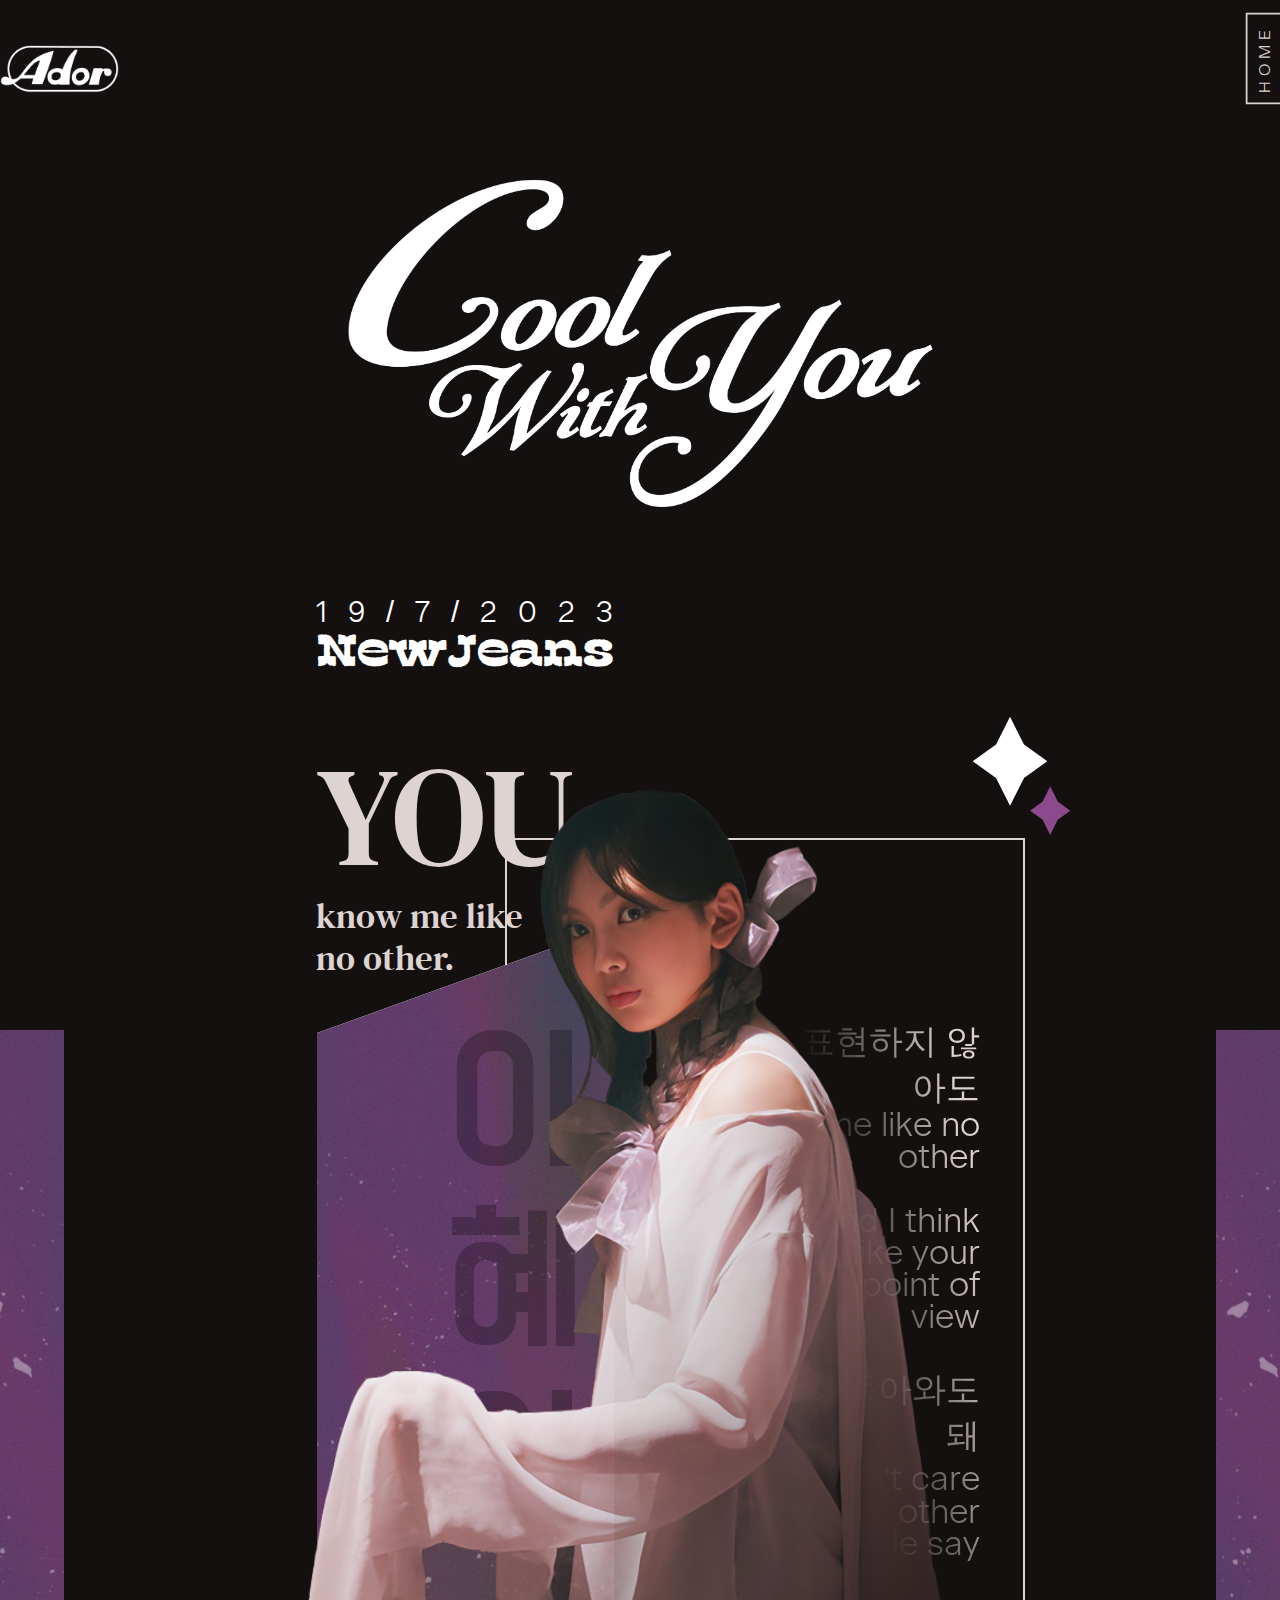
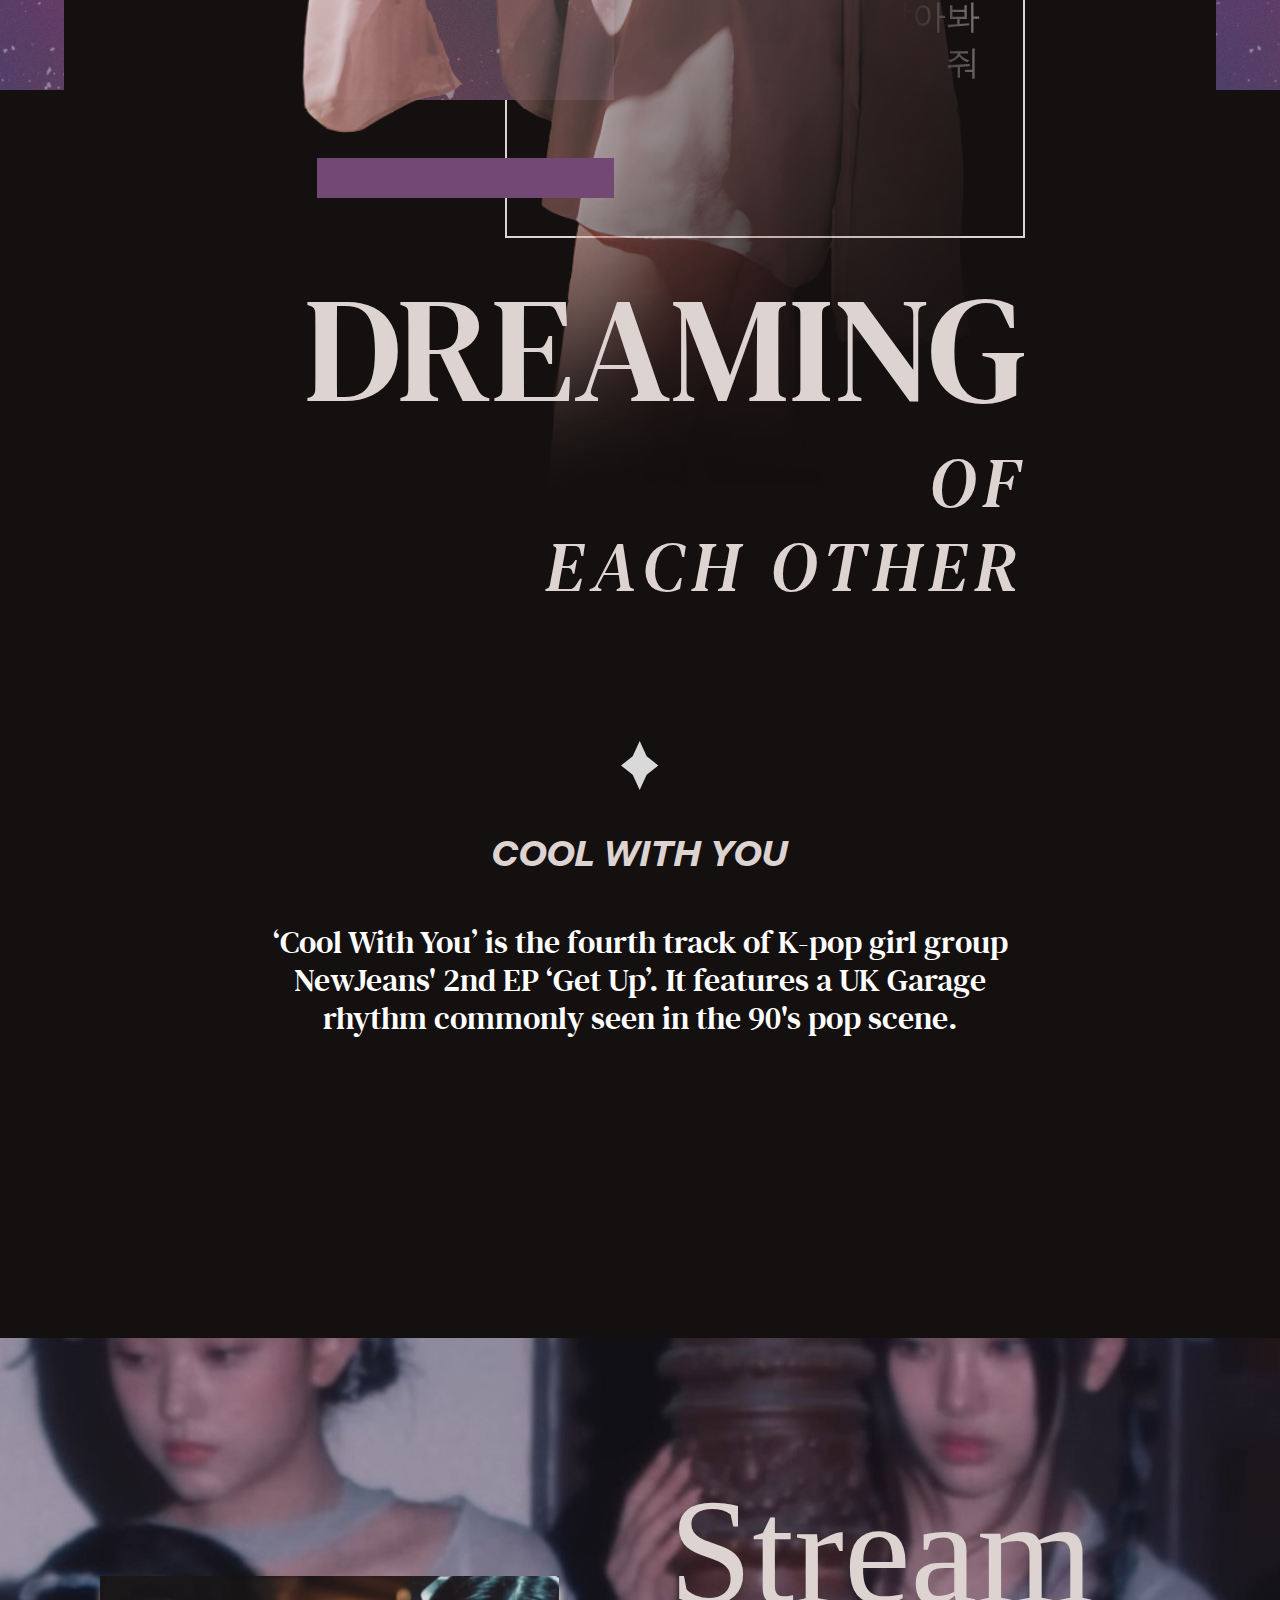
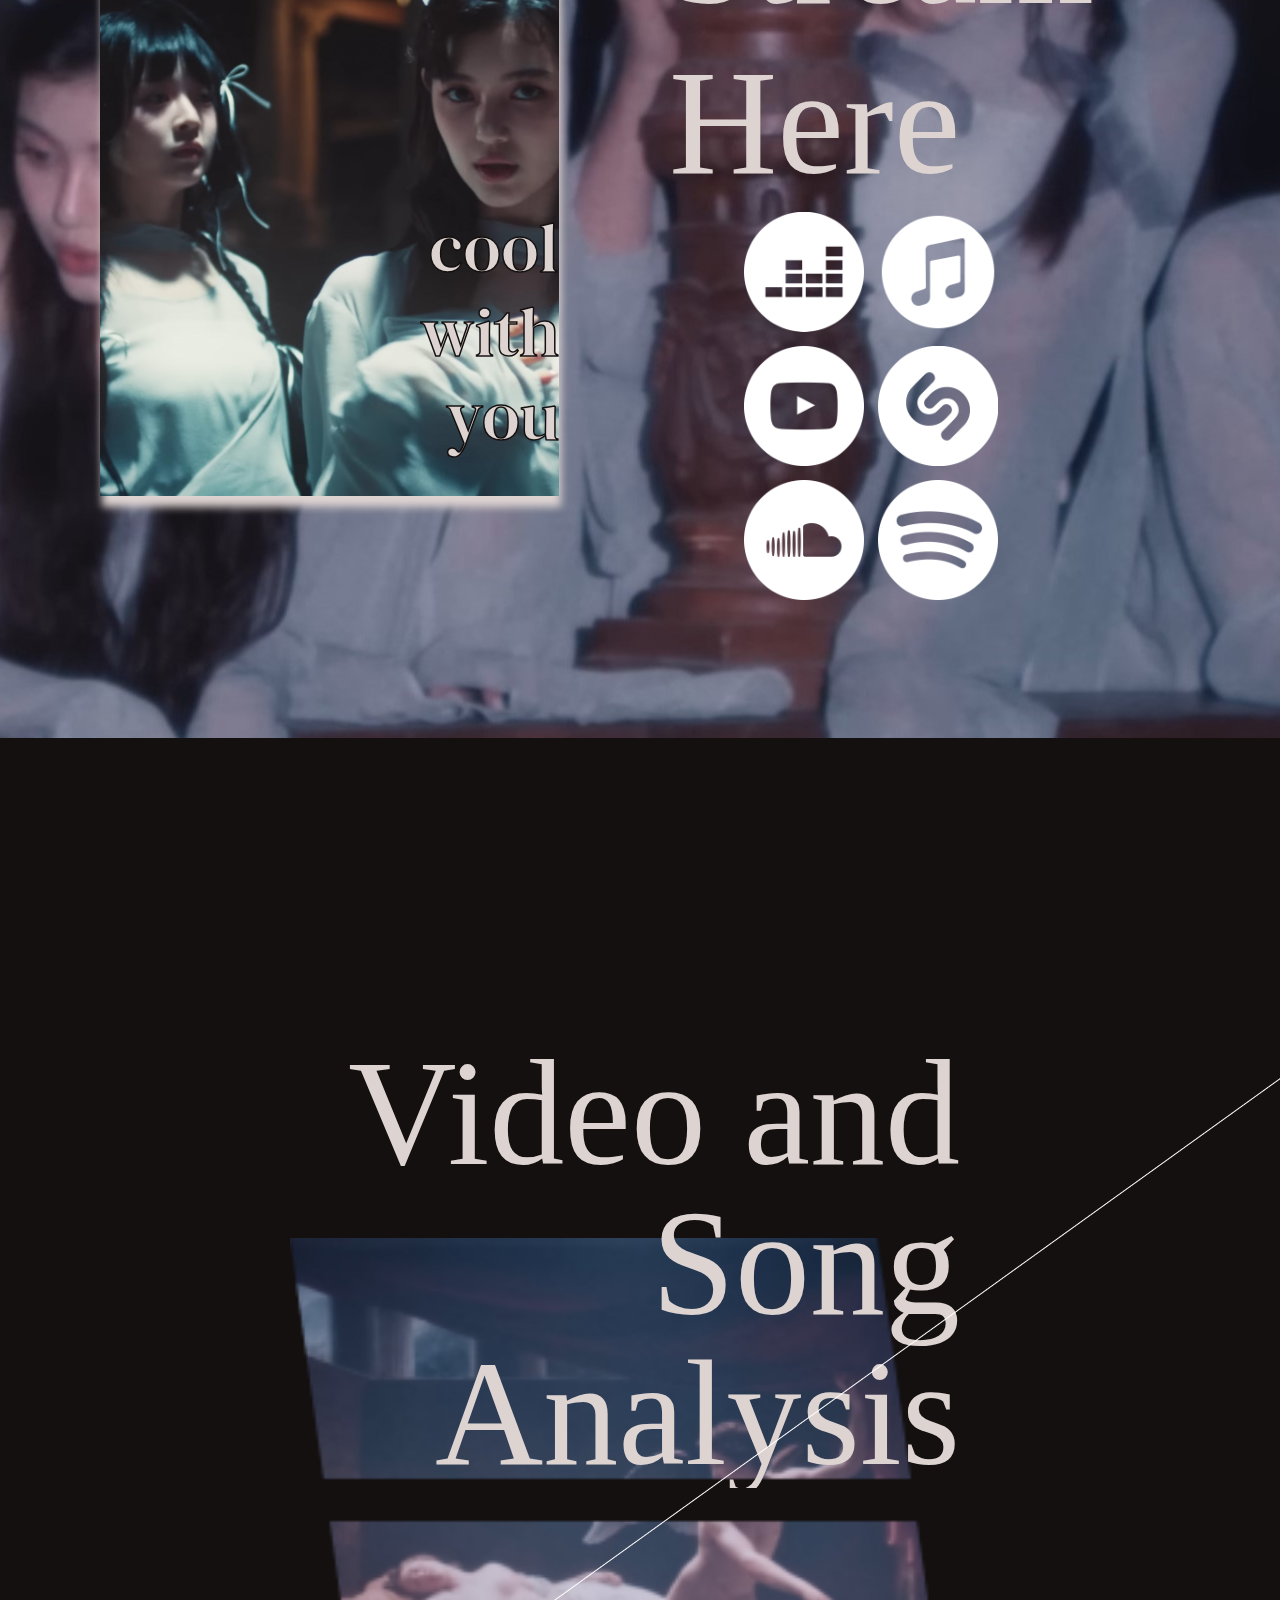
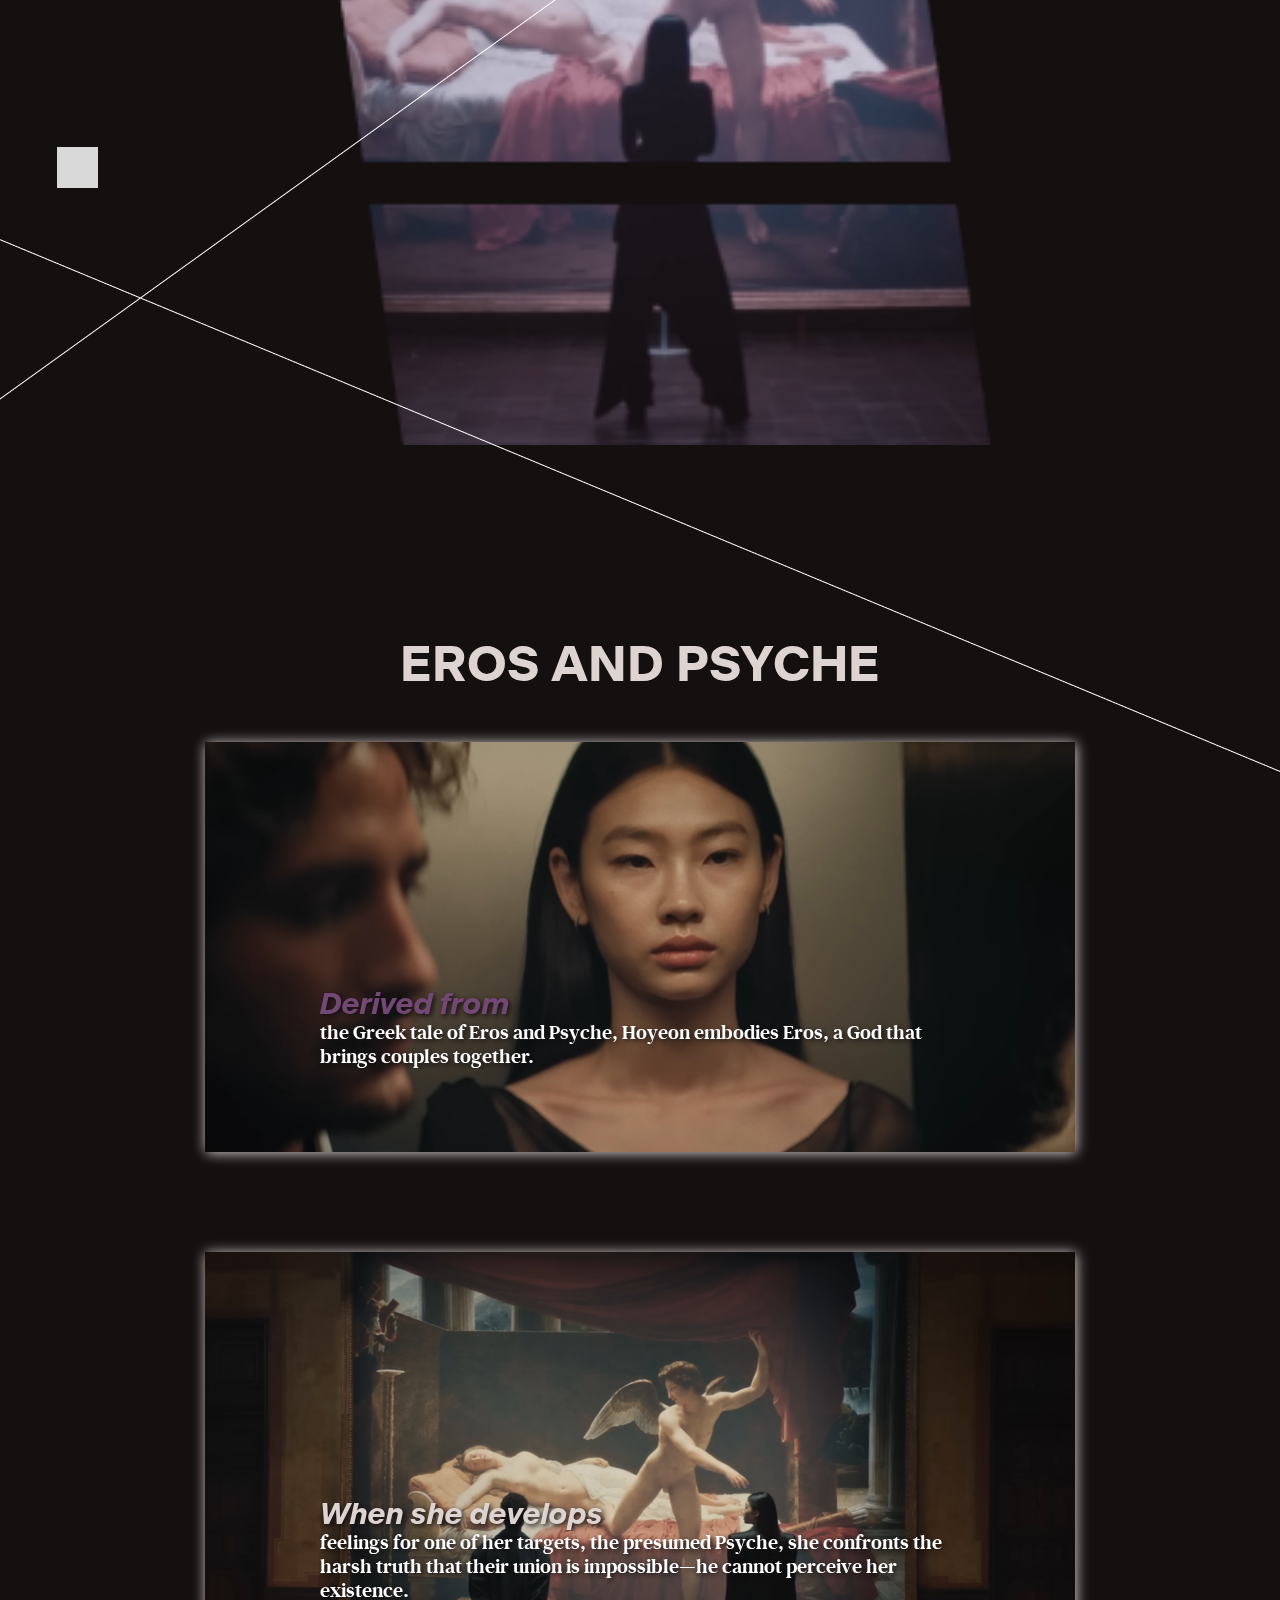
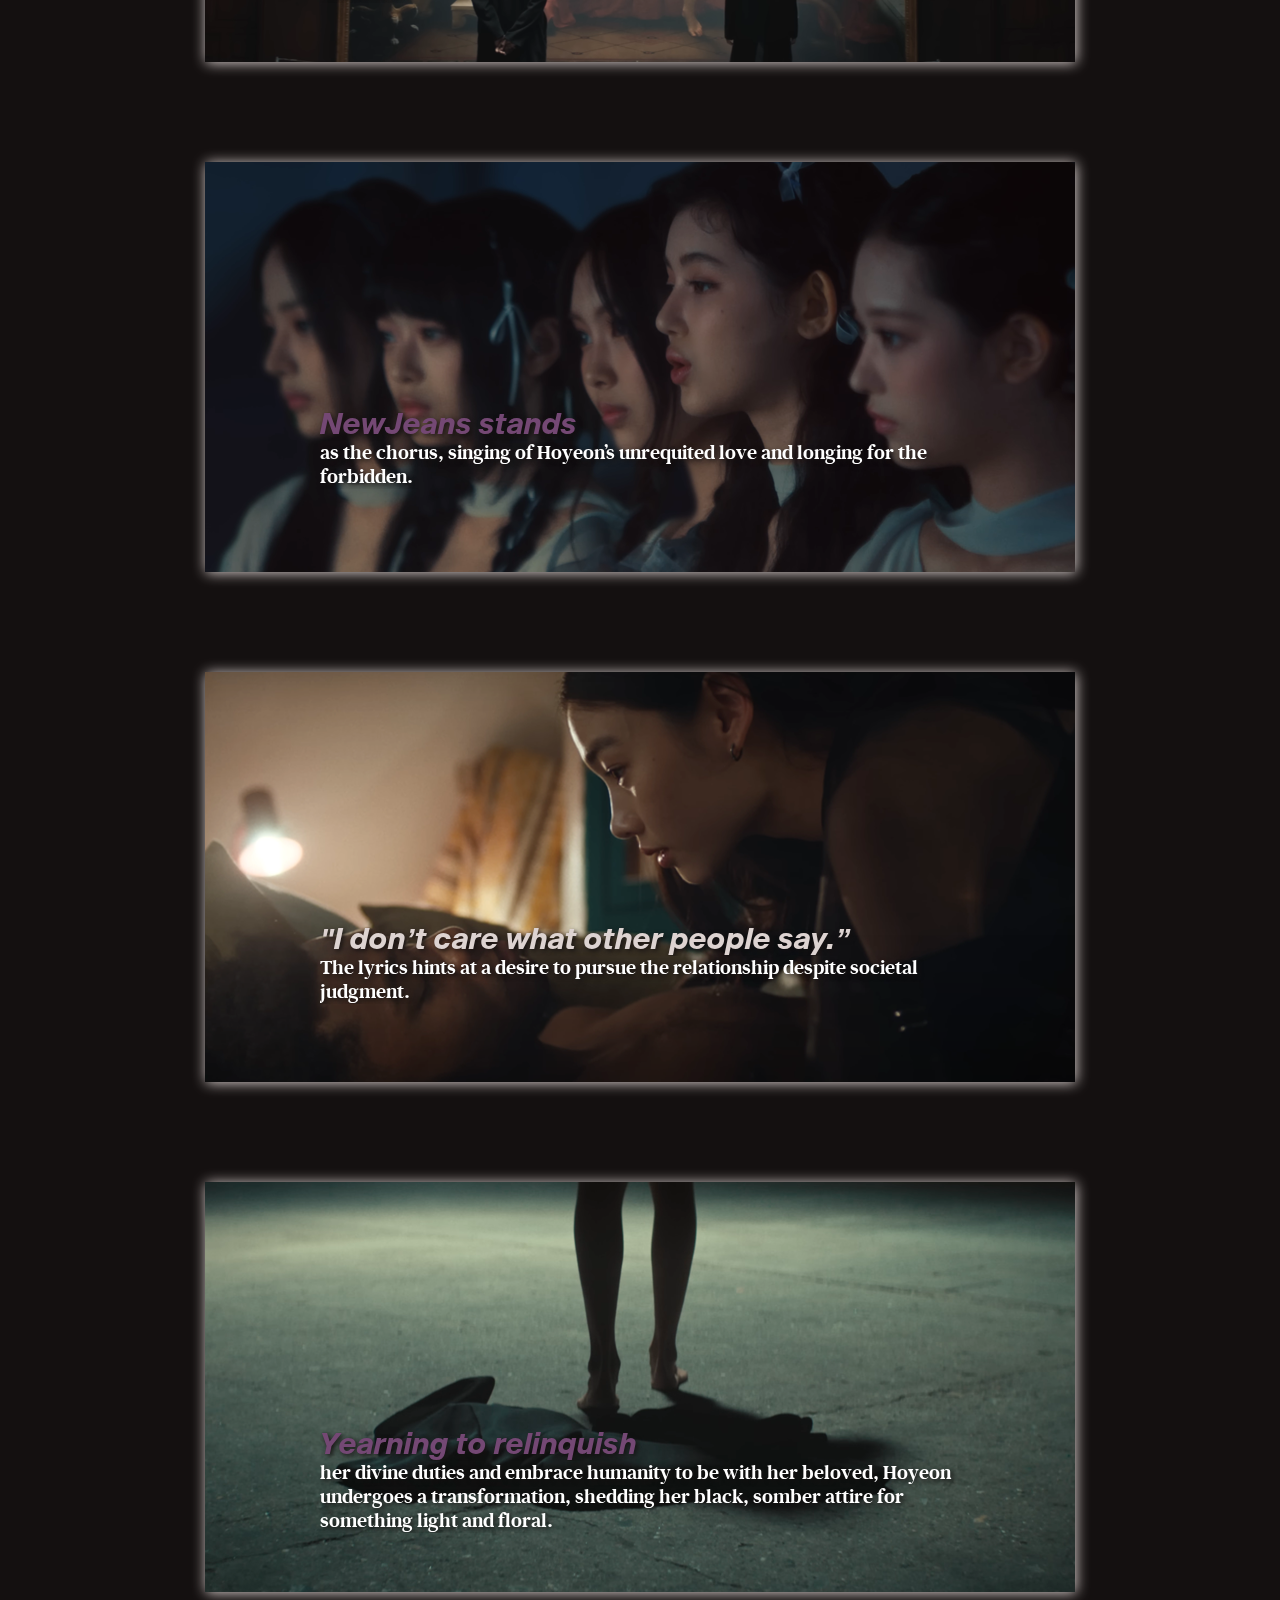
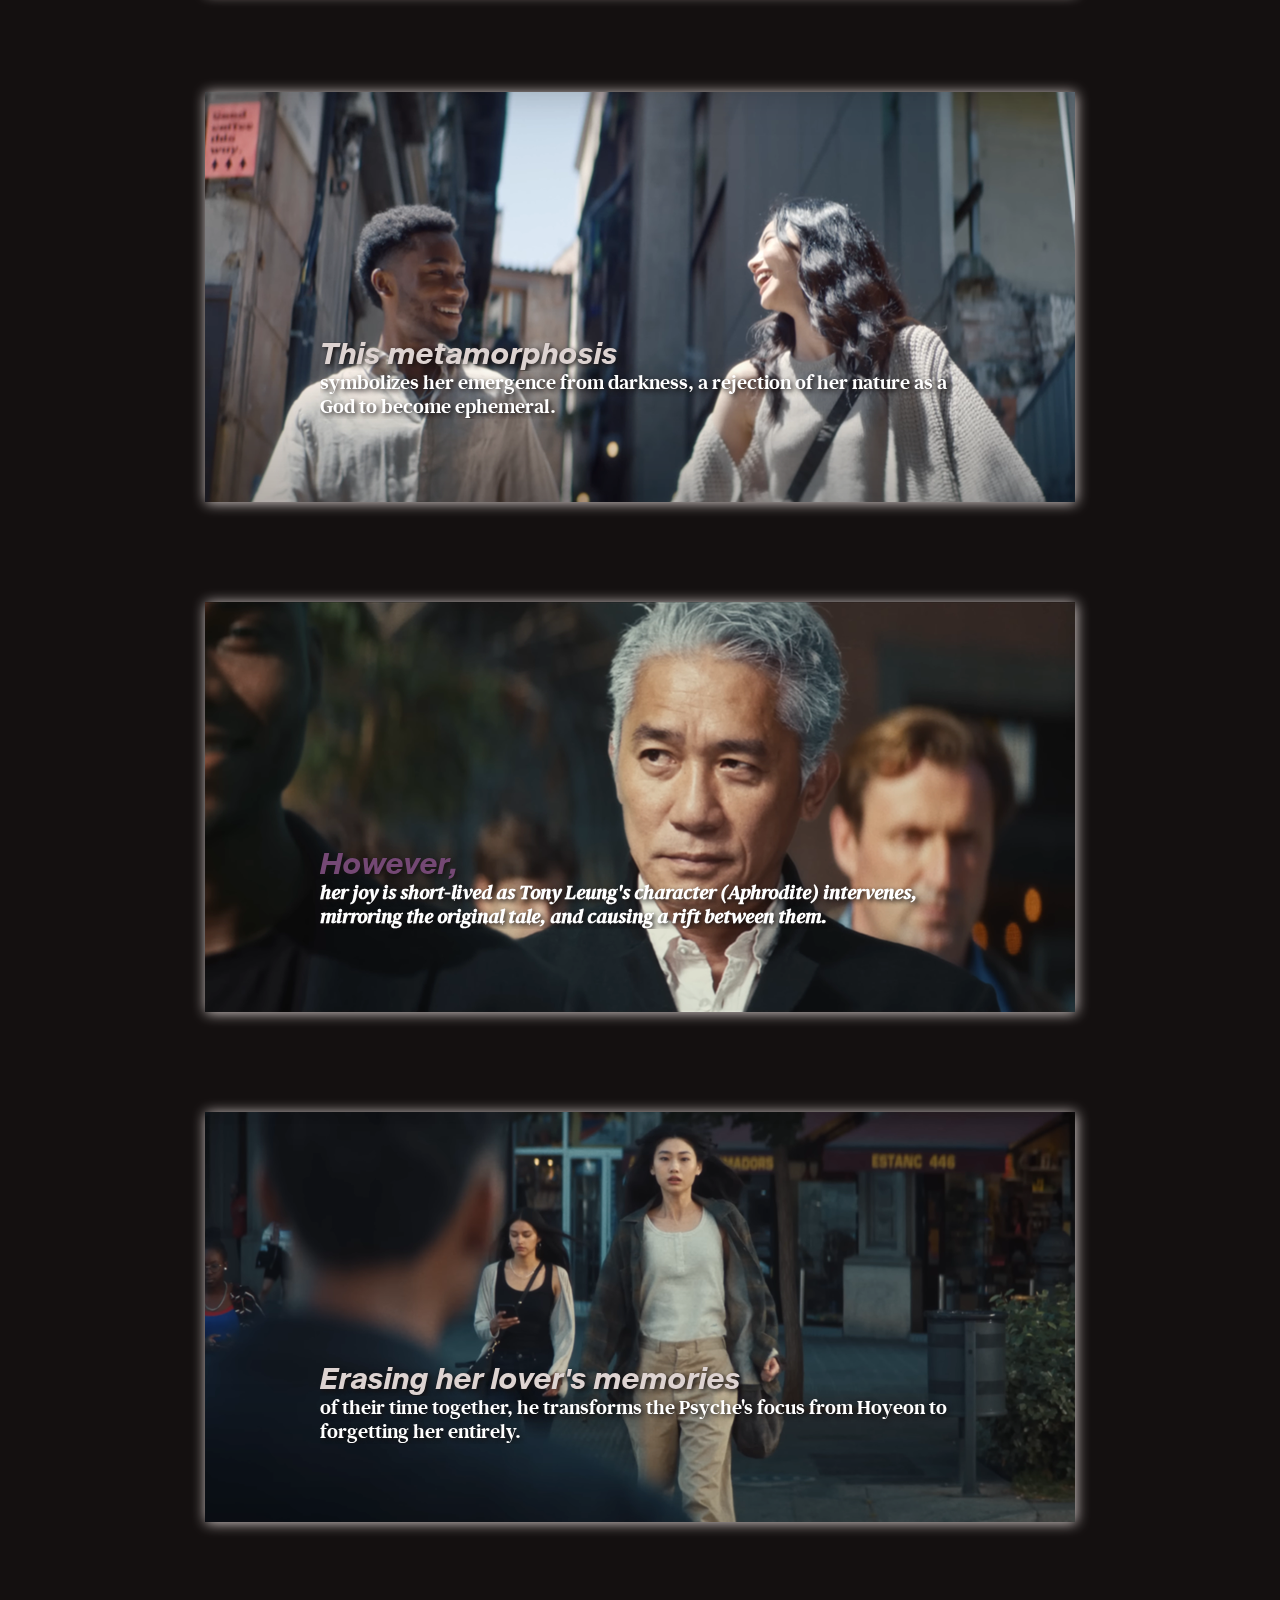
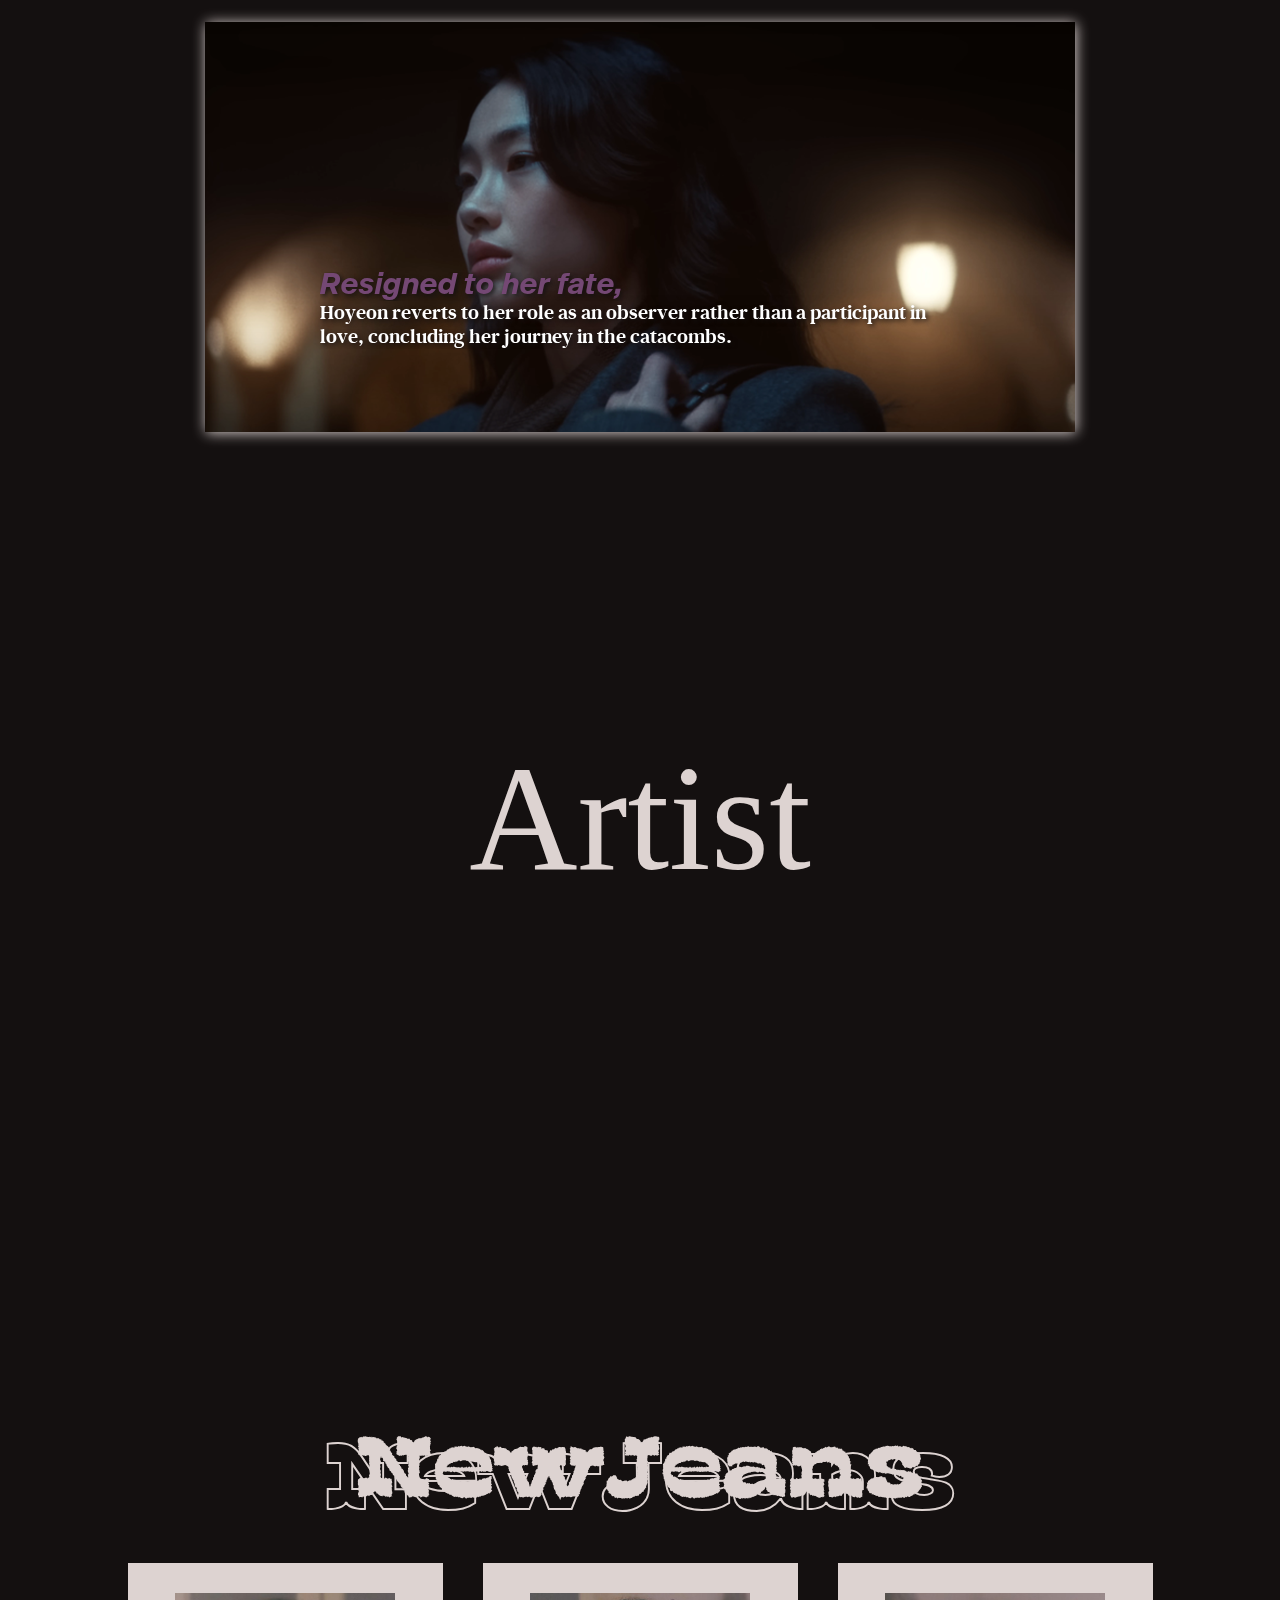
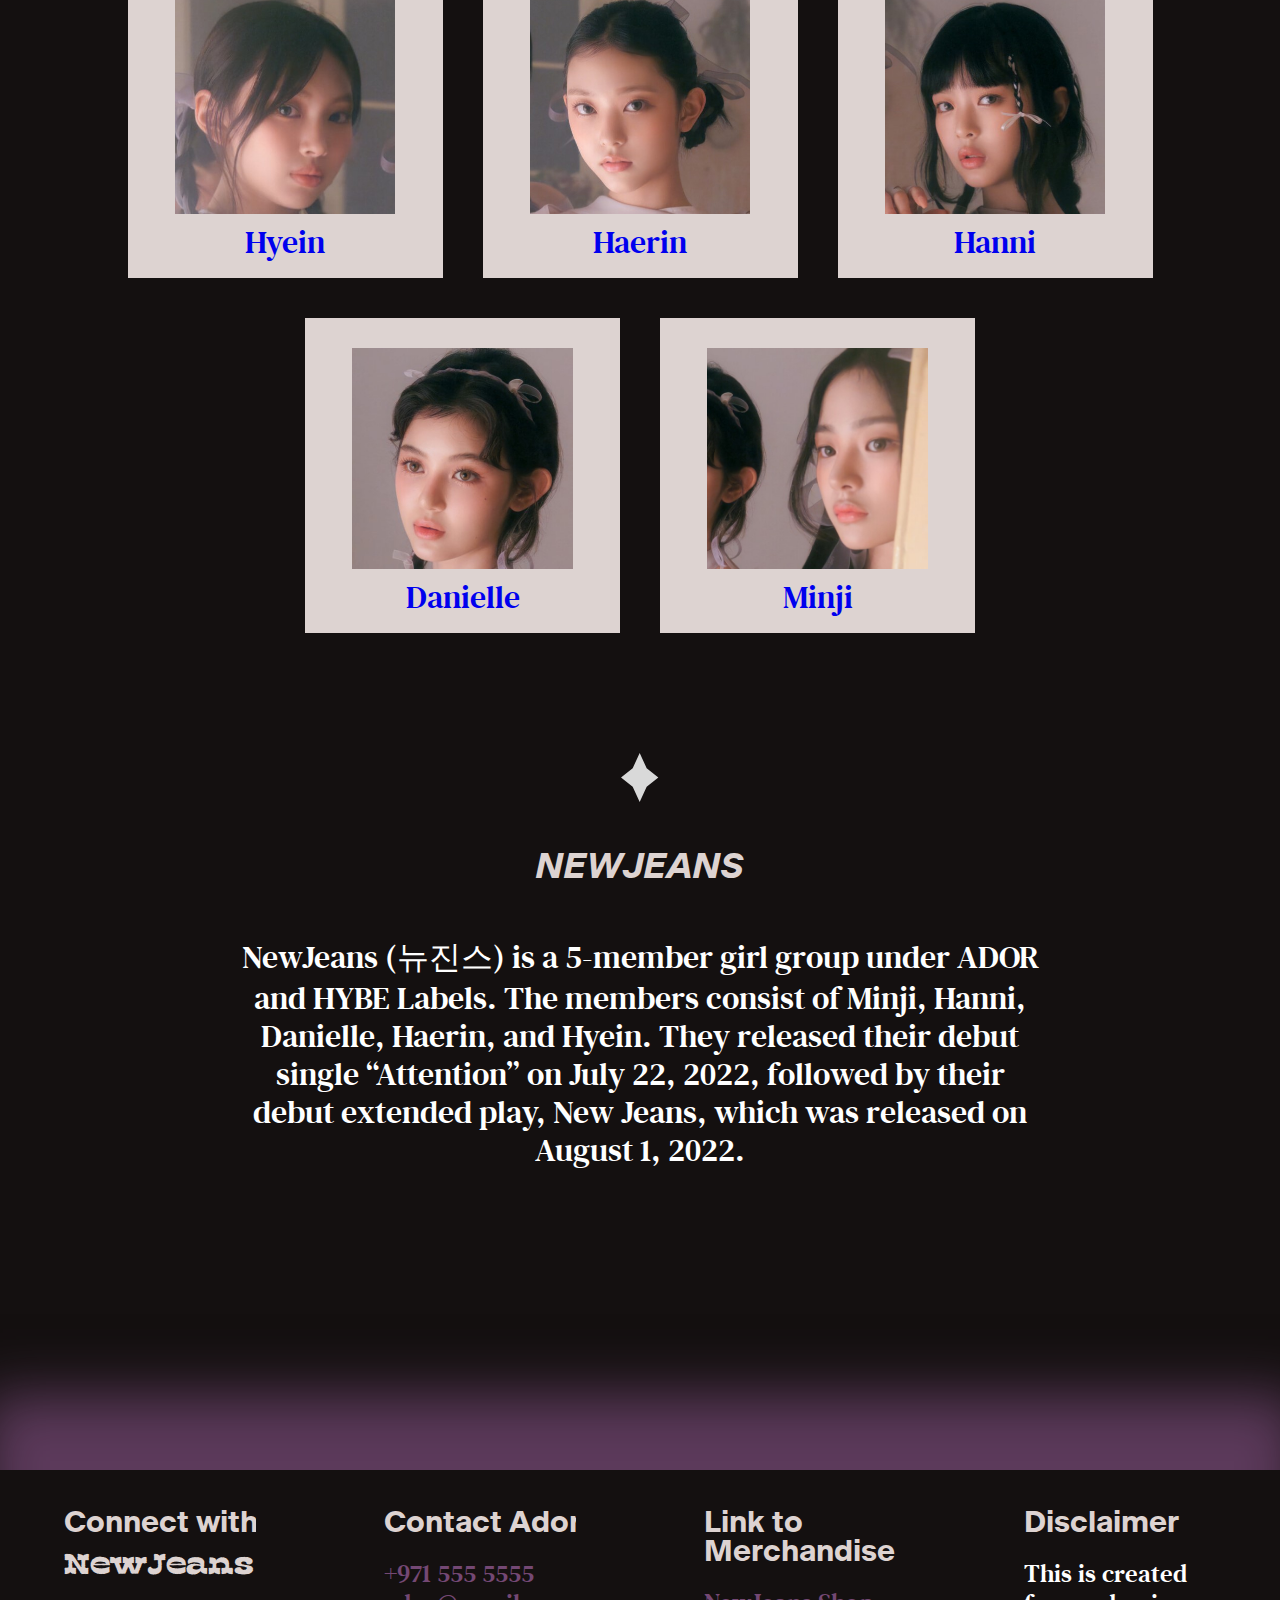
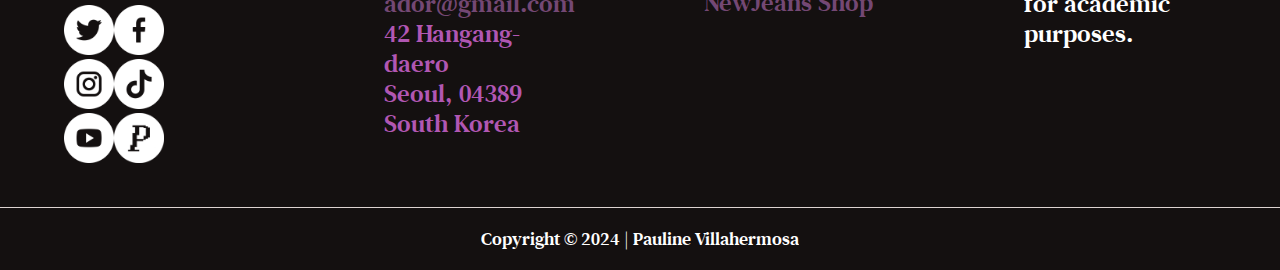
==== pages/index.html @ 3c24c6eb "changed name of html" ====
<!DOCTYPE html>
<html lang="en">

<head>
    <meta charset="UTF-8">
    <meta name="description" content="This is a website about NewJeans' song, 'Cool With You.'">
    <meta name="author" content="Pauline Villahermosa">
    <meta name="viewport" content="width=device-width, initial-scale=1.0">
    <title> Cool With You | NewJeans </title>

    <link rel="icon" href="images/bunny.png" type="image/x-icon">
    <link rel="stylesheet" href="css/fonts.css" type="text/css">
    <link rel="stylesheet" href="css/style-desktop.css" media="only screen and (min-device-width: 1025px)"
        type="text/css">
    <link rel="stylesheet" href="css/style-tablet.css" media="only screen and (max-device-width: 1024px)"
        type="text/css">
    <link rel="stylesheet" href="css/style-mobile.css" media="only screen and (max-device-width: 480px)"
        type="text/css">

</head>

<body>
    <header>
        <div class="header-container">
            <img class="ador-logo" src="images/Ador_Logo.png" alt="Ador Logo">

            <nav>
                <ul class="desktop-menu-bar">
                    <li class="active"> <a href="#"> HOME </a> </li>
                    <li> <a href="#song"> SONG </a> </li>
                    <li> <a href="#artist"> ARTIST </a> </li>
                </ul>
            </nav>

        </div>
    </header>

    <main>
        <div class="song-title">
            <img src="images/Cool With You logo.png" class="title-logo" alt="Cool With You">
        </div>

        <section class="subtitle-container">
            <div class="subtitle">
                <p class="subtitle-date"> 19/7/2023 </p>
                <p class="subtitle-artist"> NewJeans </p>
            </div>
        </section>

        <section class="poster-container">
            <div class="poster-sides"> </div>

            <div class="poster-full">

                <div class="poster-top">
                    <p> <span id="you"> YOU </span> <br> know me like <br> no other. </p>

                    <div id="dia1">
                        <svg xmlns="http://www.w3.org/2000/svg" width="76" height="90" viewBox="0 0 76 90" fill="none">
                            <path
                                d="M38.0257 0.780762L52.0108 28.5993L75.3424 45.2738L52.0108 61.9483L38.0257 89.7668L24.0406 61.9483L0.708984 45.2738L24.0406 28.5993L38.0257 0.780762Z"
                                fill="white" />
                        </svg>
                    </div>

                    <div id="dia2">
                        <svg xmlns="http://www.w3.org/2000/svg" width="41" height="50" viewBox="0 0 41 50" fill="none">
                            <path
                                d="M20.1771 0.284668L27.7075 15.54L40.2707 24.6841L27.7075 33.8281L20.1771 49.0835L12.6467 33.8281L0.0834961 24.6841L12.6467 15.54L20.1771 0.284668Z"
                                fill="#8C4A8D" />
                        </svg>
                    </div>
                </div>

                <div class="poster-sides">
                    <div class="poster-hyein">
                        <img src="images/hyein-poster.png" alt="Hyein Big">
                    </div>

                    <div class="sides left"> </div>
                    <div class="sides right"> </div>
                </div>

                <div class="poster-hyein-behind">
                    <div class="poster-behind-left">
                        <img src="images/hyein-poster-bg.png" alt="Fancy Background">
                        <p> 이<br>혜<br>인 </p>
                        <div id="rectangle"> </div>
                    </div>

                    <div class="poster-behind-right"> <!-- lyrics -->
                        <div class="stanza">
                            <p> 다 표현하지 않아도 </p>
                            <p> See me like no other </p> <br>
                            <p> And I think </p>
                            <p> I like your </p>
                            <p> point of </p>
                            <p> view </p> <br>
                            <p> 다시 돌아와도 돼 </p>
                            <p> I don't care what other people say </p> <br>
                            <p> 놓지 말아봐</p>
                            <p> 줘 </p>
                        </div>

                        <div class="poster-behind-rec">
                            <div class="rec"> </div>
                        </div>
                    </div>
                </div>

                <div class="poster-below">
                    <p> <span id="dreaming"> DREAMING </span> <br> OF <br> EACH OTHER </p>
                </div>

            </div>
        </section>

        <section class="bottom-desc">
            <svg xmlns="http://www.w3.org/2000/svg" width="38" height="49" viewBox="0 0 38 49" fill="none">
                <path
                    d="M18.6822 0.105469L25.6747 15.3608L37.3405 24.5049L25.6747 33.6489L18.6822 48.9043L11.6896 33.6489L0.0238037 24.5049L11.6896 15.3608L18.6822 0.105469Z"
                    fill="#D9D9D9" />
            </svg>

            <h1> COOL WITH YOU </h1>
            <p> ‘Cool With You’ is the fourth track of K-pop girl group NewJeans' 2nd EP
                ‘Get Up’. It features a UK Garage rhythm commonly seen in the 90's pop scene. </p>
        </section>

        <section class="streaming-container">
            <div class="stream-top">
                <div class="nj-image">
                    <img src="images/pic1.jpg" alt="Picture of NewJeans">
                    <div class="title"> cool with you </div>
                </div>

                <div class="sites">
                    <div class="stream-header"> Stream Here </div>
                    <div class="sites-container">
                        <a href="https://www.deezer.com/en/artist/178008437"> <img src="images/stream-logos/deezer.png" class="stream-logos" alt="Deezer"> </a>
                        <a href="https://music.apple.com/us/artist/newjeans/1635469693"> <img src="images/stream-logos/itunes.png" class="stream-logos" alt="Itunes"> </a>
                        <a href="https://www.youtube.com/c/NewJeans_official"> <img src="images/stream-logos/play.png" class="stream-logos" alt="YouTube Music"> </a>
                        <a href="https://www.shazam.com/artist/newjeans/1635469693"> <img src="images/stream-logos/shazam.png" class="stream-logos" alt="Shazam"> </a>
                        <a href="https://soundcloud.com/newjeans-music"> <img src="images/stream-logos/soundcloud.png" class="stream-logos" alt="Soundcloud"> </a>
                        <a href="https://open.spotify.com/artist/6HvZYsbFfjnjFrWF950C9d"> <img src="images/stream-logos/spotify.png" class="stream-logos" alt="Spotify"> </a>
                    </div>
                </div>
            </div>
        </section>

        <section class="video-analysis" id="song">
            <p class="analysis-header"> Video and Song Analysis </p>
            <img src="images/pic3.png" class="analysis-bg" alt="Background Again">
        </section>
        
        <img src="images/groupbg.png" class="line-bg" alt="Line Design"> 

        <section class="storytelling">
            <h1> EROS AND PSYCHE </h1>

			<div id="first" class="parallax"> 
                <div class="parallax-pic"> 
                    <img src="images/parallax/first.png" class="bg" alt="Parallax 1">
                </div>
                
                <div class="parallax-text"> 
                    <h2> Derived from </h2>
                    <p> the Greek tale of Eros and Psyche, Hoyeon embodies 
                        Eros, a God that brings couples together. </p>
                </div>
            </div>

            <div id="second" class="parallax"> 
                <div class="parallax-pic"> 
                    <img src="images/parallax/second.png" class="bg" alt="Parallax 2">
                </div>
                
                <div class="parallax-text"> 
                    <h2 class="white"> When she develops </h2>
                    <p> feelings for one of her targets, the presumed Psyche, she confronts the harsh truth that their union is impossible—he cannot perceive her existence. </p>
                </div>
            </div>

            <div id="third" class="parallax"> 
                <div class="parallax-pic"> 
                    <img src="images/parallax/third.png" class="bg" alt="Parallax 3">
                </div>
                
                <div class="parallax-text"> 
                    <h2> NewJeans stands </h2>
                    <p> as the chorus, singing of Hoyeon’s unrequited love and longing for the forbidden. </p>
                </div>
            </div>

            <div id="fourth" class="parallax"> 
                <div class="parallax-pic"> 
                    <img src="images/parallax/fourth.png" class="bg" alt="Parallax 4">
                </div>
                
                <div class="parallax-text"> 
                    <h2 class="white"> "I don’t care what other people say.” </h1>
                    <p> The lyrics hints at a desire to pursue the relationship despite societal judgment. </p>
                </div>
            </div>

            <div id="fifth" class="parallax"> 
                <div class="parallax-pic"> 
                    <img src="images/parallax/fifth.png" class="bg" alt="Parallax 5">
                </div>
                
                <div class="parallax-text"> 
                    <h2> Yearning to relinquish </h2>
                    <p> her divine duties and embrace humanity to be with her beloved, Hoyeon undergoes a transformation, shedding her black, somber attire for something light and floral. </p>
                </div>
            </div>

            <div id="sixth" class="parallax"> 
                <div class="parallax-pic"> 
                    <img src="images/parallax/sixth.png" class="bg" alt="Parallax 6">
                </div>
                
                <div class="parallax-text"> 
                    <h2 class="white"> This metamorphosis </h2>
                    <p> symbolizes her emergence from darkness, a rejection of her nature as a God to become ephemeral. </p>
                </div>
            </div>

            <div id="seventh" class="parallax"> 
                <div class="parallax-pic"> 
                    <img src="images/parallax/seventh.png" class="bg" alt="Parallax 7">
                </div>
                
                <div class="parallax-text"> 
                    <h2> However, </h>
                    <p> her joy is short-lived as Tony Leung's character (Aphrodite) intervenes, mirroring the original tale, and causing a rift between them. </p>
                </div>
            </div>

            <div id="eighth" class="parallax"> 
                <div class="parallax-pic"> 
                    <img src="images/parallax/eighth.png" class="bg" alt="Parallax 8">
                </div>
                
                <div class="parallax-text"> 
                    <h2 class="white"> Erasing her lover's memories </h2>
                    <p> of their time together, he transforms the Psyche's focus from Hoyeon to forgetting her entirely. </p>
                </div>
            </div>

            <div id="ninth" class="parallax"> 
                <div class="parallax-pic"> 
                    <img src="images/parallax/ninth.png" class="bg" alt="Parallax 9">
                </div>
                
                <div class="parallax-text"> 
                    <h2> Resigned to her fate, </h2>
                    <p> Hoyeon reverts to her role as an observer rather than a participant in love, concluding her journey in the catacombs. </p>
                </div>
            </div>
		</section>

        <section class="artist" id="artist">
            <p class="artist-header"> Artist </p>

            <div class="perf-video"> <iframe width="870" height="489" src="https://www.youtube.com/embed/kKsivrgoyDw?si=RW2GGBaJmZjJ4rxK" title="YouTube video player" frameborder="0" allow="accelerometer; autoplay; clipboard-write; encrypted-media; gyroscope; picture-in-picture; web-share" allowfullscreen></iframe>
            </div>

            <p class="artist-name1"> NewJeans </p>
            <p class="artist-name2"> NewJeans </p>
            
            <div class="NWJNS"> 
                <div class="members" id="Hyein">
                    <img src="images/member-images/hyein.jpg" class="mem-pic" alt="Hyein"> 
                    <p> <a href="#"> Hyein </a> </p>
                </div>

                <div class="members" id="Haerin"> 
                    <img src="images/member-images/haerin.jpg" class="mem-pic" alt="Haerin">
                    <p> <a href="#"> Haerin </a> </p>
                </div>

                <div class="members" id="Hanni"> 
                    <img src="images/member-images/hanni.jpg" class="mem-pic" alt="Hanni">
                    <p> <a href="#"> Hanni </a> </p>
                </div>

                <div class="members" id="Danielle"> 
                    <img src="images/member-images/danielle.jpg" class="mem-pic" alt="Danielle">
                    <p> <a href="#"> Danielle </a> </p>
                </div>

                <div class="members" id="Minji"> 
                    <img src="images/member-images/minji.jpg" class="mem-pic" alt="Minji">
                    <p> <a href="#"> Minji </a> </p>
                </div>
            </div>
        </section>

        <section class="bottom-desc">
            <svg xmlns="http://www.w3.org/2000/svg" width="38" height="49" viewBox="0 0 38 49" fill="none">
                <path
                    d="M18.6822 0.105469L25.6747 15.3608L37.3405 24.5049L25.6747 33.6489L18.6822 48.9043L11.6896 33.6489L0.0238037 24.5049L11.6896 15.3608L18.6822 0.105469Z"
                    fill="#D9D9D9" />
            </svg>

            <h1> NEWJEANS </h1>
            <p> NewJeans (뉴진스) is a 5-member girl group under ADOR and HYBE Labels. 
                The members consist of Minji, Hanni, Danielle, Haerin, and Hyein. They released their debut single “Attention” on July 22, 2022, followed by their debut extended play, New Jeans, which was released on August 1, 2022.</p>
        </section>

    </main>

    <footer>
        <div class="footer-card">
            <div class="card-container">
                <div class="card column1">
                    <p class="footer-header"> Connect with <span id="NJ-name"> NewJeans </span> </p>

                    <div class="connect-socmed">
                        <a href="https://twitter.com/NewJeans_ADOR"> <img src="images/socmed_logos/twitter.png" class="socmed-logos" alt="Twitter">
                        </a>
                        <a href="https://www.facebook.com/official.newjeans/"> <img src="images/socmed_logos/facebook.png" class="socmed-logos" alt="Facebook">
                        </a>
                        <a href="https://www.instagram.com/newjeans_official/"> <img src="images/socmed_logos/instagram.png" class="socmed-logos" alt="Instagram">
                        </a>
                        <a href="https://www.tiktok.com/@newjeans_official"> <img src="images/socmed_logos/tiktok.png" class="socmed-logos" alt="TikTok">
                        </a>
                        <a href="https://www.youtube.com/c/NewJeans_official"> <img src="images/socmed_logos/youtube.png" class="socmed-logos" alt="YouTube">
                        </a>
                        <a href="https://play.google.com/store/apps/details?id=co.weverse.phoning&pcampaignid=web_share"> <img src="images/socmed_logos/phoning.png" class="socmed-logos" alt="Phoning">
                        </a>
                    </div>
                </div>

                <div class="card column2">
                    <p class="footer-header"> Contact Ador </p>

                    <div class="footer-text">
                        <a href="tel:+9715555555"> +971 555 5555 </a> <br>
                        <a href="mailto:ador@gmail.com"> ador@gmail.com </a>
                        <a href="#" style="color: #b157b3;"> <br>
                            42 Hangang-daero <br>
                            Seoul, 04389 <br>
                            South Korea </a>
                    </div>
                </div>

                <div class="card column3">
                    <p class="footer-header"> Link to Merchandise </p>
                    <div class="footer-text">
                        <a href="https://shop.newjeans-official.us/"> NewJeans Shop </a>
                    </div>
                </div>

                <div class="card column4">
                    <p class="footer-header"> Disclaimer </p>
                    <div class="footer-text">
                        <p> This is created for academic purposes. </p>
                    </div>
                </div>
            </div>
        </div>
        
        <div class="footer-copyright">
            <p class="copyright-text">
                Copyright © 2024 | Pauline Villahermosa
            </p>
        </div>
    </footer>

    <script type="text/javascript" src="js/code.js"> </script>
</body>

</html>
---- pages/css/fonts.css ----
/* ┌──────────────────┐
       DOHYEON FONT
   └──────────────────┘ */
   
   @import url(https://fonts.googleapis.com/css?family=Do+Hyeon);

/* ┌──────────────────┐
       BEAUSITE FONT
   └──────────────────┘ */
      
/* Beausite Regular */
@font-face {
    font-family: "Beausite";
    src: url('fonts/BeausiteClassicTrial-Regular.otf') format('otf'),
         url('fonts/beausiteclassictrial-regular-webfont.woff2') format('woff2'),
         url('fonts/beausiteclassictrial-regular-webfont.woff') format('woff');
    font-weight: normal;
    font-style: normal;
}

@font-face {
    font-family: "Beausite";
    src: url('fonts/BeausiteClassicTrial-RegularItalic.otf') format('otf'),
         url('fonts/beausiteclassictrial-regularitalic-webfont.woff2') format('woff2'),
         url('fonts/beausiteclassictrial-regularitalic-webfont.woff') format('woff');
    font-weight: normal;
    font-style: italic;
}

/* Beausite Light */
@font-face {
    font-family: "Beausite";
    src: url('fonts/fonts/BeausiteClassicTrial-Light.otf') format('otf'),
         url('fonts/beausiteclassictrial-light-webfont.woff2') format('woff2'),
         url('fonts/beausiteclassictrial-light-webfont.woff') format('woff');
         
    font-weight: light;
    font-style: normal;
}

@font-face {
    font-family: "Beausite";
    src: url('fonts/BeausiteClassicTrial-LightItalic.otf') format('otf'),
         url('fonts/beausiteclassictrial-lightitalic-webfont.woff2') format('woff2'),
         url('fonts/beausiteclassictrial-lightitalic-webfont.woff') format('woff');
    font-weight: light;
    font-style: italic;
}

/* Beausite Bold */
@font-face {
    font-family: "Beausite";
    src: url('fonts/BeausiteClassicTrial-Bold.otf') format('otf'),
         url('fonts/beausiteclassictrial-bold-webfont.woff2') format('woff2'),
         url('fonts/beausiteclassictrial-bold-webfont.woff') format('woff');
    font-weight: bold;
    font-style: normal;
}

@font-face {
    font-family: "Beausite";
    src: url('fonts/BeausiteClassicTrial-BoldItalic.otf') format('otf'),
         url('fonts/beausiteclassictrial-bolditalic-webfont.woff2') format('woff2'),
         url('fonts/beausiteclassictrial-bolditalic-webfont.woff') format('woff');
    font-weight: bold;
    font-style: italic;
}

/* ┌──────────────────┐
       GIOVIALE FONT
   └──────────────────┘ */

/* Gioviale */
@font-face {
    font-family: "Gioviale";
    src: url('fonts/Gioviale-Bold.ttf') format('ttf'),
         url('fonts/gioviale-bold-webfont.woff2') format('woff2'),
         url('fonts/gioviale-bold-webfont.woff') format('woff');
    font-weight: normal;
    font-style: normal;
}

/* ┌──────────────────┐
        SUERTE FONT
   └──────────────────┘ */
      
/* Suerte */
@font-face {
    font-family: "Suerte";
    src: url('fonts/Suerte-Rough.otf');
    font-weight: normal;
    font-style: normal;
}

@font-face {
    font-family: "Suerte";
    src: url('fonts/Suerte-Italic.otf') format('otf'),
         url('fonts/suerte-italic-webfont.woff2') format('woff2'),
         url('fonts/suerte-italic-webfont.woff') format('woff');
    font-weight: normal;
    font-style: italic;
}

@font-face {
    font-family: "Suerte Outline";
    src: url('fonts/Suerte-Outline.otf') format('otf'),
         url('fonts/suerte-outline-webfont.woff2') format('woff2'),
         url('fonts/suerte-outline-webfont.woff') format('woff');
    font-weight: normal;
    font-style: normal;
}

/* ┌──────────────────┐
    DM SERIF TEXT FONT
   └──────────────────┘ */
      
/* DM Serif Text */
@font-face {
    font-family: "DM Serif Text";
    src: url('fonts/fonts/DMSerifText-Regular.ttf') format('ttf'),
         url('fonts/dmseriftext-regular-webfont.woff2') format('woff2'),
         url('fonts/dmseriftext-regular-webfont.woff') format('woff');
    font-weight: normal;
    font-style: normal;
}

@font-face {
    font-family: "DM Serif Text";
    src: url('fonts/DMSerifText-Italic.ttf') format('ttf'),
         url('fonts/dmseriftext-italic-webfont.woff2') format('woff2'),
         url('fonts/dmseriftext-italic-webfont.woff') format('woff');
    font-weight: normal;
    font-style: italic;
}
---- pages/css/style-desktop.css ----
@charset "UTF-8";
* {
  padding: 0;
  margin: 0;
  overflow-x: hidden;
  box-sizing: border-box;
  text-decoration: none;
}

body {
  font-family: "Beausite", sans-serif;
  background-color: #141010;
  color: #DDD3D1;
}

/* Header */
.header-container {
  display: flex;
  justify-content: space-between;
  width: 1350px;
  margin: auto;
}

.ador-logo {
  margin-top: 45px;
  height: 48px;
}

nav {
  transform: rotate(-90deg);
}
nav li {
  font-size: 16px;
  text-align: right;
  list-style-type: none;
  margin-bottom: 15px;
  letter-spacing: 5px;
}
nav a {
  color: #DDD3D1;
}

li.active {
  border: 2px solid #DDD3D1;
  padding: 10px;
  margin-bottom: 15px;
}
li.active a:hover {
  color: white;
}

a:hover {
  color: #744874;
}

/* Title */
.song-title {
  display: flex;
  align-items: center;
  justify-content: center;
  margin-top: 50px;
  margin-bottom: 60px;
}
.song-title .title-logo {
  width: 617px;
}

/* Footer */
footer {
  box-shadow: 2px -57px 54px 18px rgba(116, 72, 116, 0.75);
  -webkit-box-shadow: 2px -57px 54px 18px rgba(116, 72, 116, 0.75);
  -moz-box-shadow: 2px -57px 54px 18px rgba(116, 72, 116, 0.75);
}

.card-container {
  display: flex;
  flex-direction: row;
  margin: 40px auto;
}
.card-container a {
  color: #744874;
}
.card-container .footer-header {
  font-size: 30px;
  font-family: "Beausite", sans-serif;
  font-weight: bold;
  width: 265px;
  margin-bottom: 20px;
}
.card-container .footer-text {
  font-size: 25px;
  font-family: "DM Serif Text", serif;
}
.card-container .card {
  margin: 0 auto;
  width: 15%;
}
.card-container .card.column1 #NJ-name {
  font-family: "Suerte";
}
.card-container .card.column1 .connect-socmed {
  display: flex;
  flex-wrap: wrap;
  width: 75%;
}
.card-container .card.column1 .socmed-logos {
  width: 50px;
  filter: brightness(0) invert(1);
}
.card-container .card.column4 .footer-text {
  color: white;
}

.footer-copyright {
  display: flex;
  align-items: center;
  justify-content: center;
  border-top: 1px solid #DDD3D1;
}
.footer-copyright .copyright-text {
  margin: 20px;
  font-family: "DM Serif Text", serif;
  font-size: 18px;
  color: white;
}

/* ┌──────────────────┐
       PART 1: HOME
   └──────────────────┘ */
/* Main: Subtitle */
.subtitle-container .subtitle {
  display: flex;
  align-items: center;
  justify-content: center;
  margin-top: 30px;
  color: white;
}
.subtitle-container .subtitle .subtitle-date {
  position: absolute;
  margin-right: 330px;
  font-family: "Beausite", sans-serif;
  letter-spacing: 21px;
  font-size: 29px;
}
.subtitle-container .subtitle .subtitle-artist {
  position: absolute;
  margin-top: 70px;
  margin-right: 350px;
  font-family: "Suerte";
  font-size: 47px;
}

/* Main: Poster Top */
.poster-top {
  display: flex;
  align-items: center;
  justify-content: center;
}
.poster-top p {
  position: absolute;
  margin-top: 500px;
  margin-right: 390px;
  text-align: left;
  font-family: "DM Serif Text", serif;
  font-size: 35px;
}
.poster-top #you {
  line-height: 150px;
  font-size: 140px;
}
.poster-top #dia1 {
  position: absolute;
  margin-left: 740px;
  margin-top: 300px;
}
.poster-top #dia2 {
  position: absolute;
  margin-left: 820px;
  margin-top: 400px;
}

/* Main: Poster Sides */
.sides {
  background-image: url(bg-images/hyein-poster-sides.png);
  width: 400px;
  height: 660px;
  position: absolute;
  top: 1030px;
  z-index: -1;
  right: 95%;
}

.sides:nth-child(2) {
  left: 95%;
}

/* Main: Poster Hyein */
.poster-hyein {
  display: flex;
  align-items: center;
  justify-content: center;
}
.poster-hyein img {
  position: absolute;
  width: 800px;
  top: 700px;
  z-index: 2;
}

/* Main: Behind Poster Hyein */
.poster-hyein-behind {
  display: flex;
  flex-direction: column;
}
.poster-hyein-behind .poster-behind-left {
  display: flex;
  align-items: center;
  justify-content: center;
}
.poster-hyein-behind .poster-behind-left img {
  position: absolute;
  top: 905px;
  margin-right: 350px;
  z-index: 1;
}
.poster-hyein-behind .poster-behind-left p {
  position: absolute;
  line-height: 180px;
  color: rgba(0, 0, 0, 0.2470588235);
  margin-top: 1350px;
  margin-right: 250px;
  font-family: "Do Hyeon";
  font-size: 180px;
  z-index: 1;
}
.poster-hyein-behind .poster-behind-left #rectangle {
  position: absolute;
  z-index: 2;
  margin-top: 2330px;
  margin-right: 350px;
  width: 297px;
  height: 40px;
  background: #744874;
}
.poster-hyein-behind .poster-behind-right {
  display: flex;
  align-items: center;
  justify-content: center;
}
.poster-hyein-behind .stanza {
  position: absolute;
  z-index: 0;
  display: flex;
  flex-direction: column;
  width: 250px;
  margin-top: 1530px;
  margin-left: 430px;
  text-align: right;
  font-size: 34px;
  margin-bottom: 50px;
  /** TEXT GRADIENT */
  color: #141010;
  background-image: -webkit-linear-gradient(10deg, rgba(20, 16, 16, 0.5294117647) 50%, #DDD3D1 90%);
  background-clip: text;
  -webkit-background-clip: text;
  -webkit-text-fill-color: transparent;
}
.poster-hyein-behind .poster-behind-rec {
  position: absolute;
  margin-left: 250px;
  margin-top: 1450px;
  width: 520px;
  height: 1000px;
  border: 2px solid #DDD3D1;
  z-index: -1;
}

/* Main: Poster Below */
.poster-below {
  display: flex;
  align-items: center;
  justify-content: center;
  position: relative;
  z-index: 2;
  margin: 1250px 250px 0 300px;
}
.poster-below p {
  text-align: right;
  font-family: "DM Serif Text", serif;
  margin-bottom: 30px;
  font-style: italic;
  font-size: 70px;
  letter-spacing: 7px;
}
.poster-below #dreaming {
  font-style: normal;
  font-size: 150px;
  letter-spacing: 0px;
}

/* Main: Description */
.bottom-desc {
  margin-bottom: 300px;
}
.bottom-desc h1 {
  font-size: 36px;
  font-style: italic;
  text-align: center;
  margin: 50px auto;
}
.bottom-desc p {
  color: white;
  max-width: 800px;
  margin: 0 auto;
  font-size: 32px;
  font-family: "DM Serif Text", serif;
  text-align: center;
}
.bottom-desc svg {
  display: flex;
  align-items: center;
  justify-content: center;
  margin: 100px auto 0;
}

/* ┌──────────────────┐
       PART 2: SONG
   └──────────────────┘ */
.streaming-container {
  display: flex;
  align-items: center;
  justify-content: center;
  margin-bottom: 300px;
  height: 1000px;
  background-image: url(bg-images/pic2.jpg);
  background-repeat: no-repeat;
  background-size: auto;
  background-position: center center;
  filter: blur;
}
.streaming-container .stream-top {
  display: flex;
  align-items: center;
  justify-content: center;
}
.streaming-container .stream-top .nj-image {
  position: relative;
  filter: drop-shadow(2px 11px 4px #DDD3D1);
}
.streaming-container .stream-top .nj-image img {
  width: 520px;
  margin-left: 100px;
  transition: all 1s ease;
}
.streaming-container .stream-top .nj-image img:hover {
  width: 620px;
  margin-left: 200px;
  transition: all 1s ease;
}
.streaming-container .stream-top .nj-image .title {
  position: absolute;
  bottom: 40px;
  left: 310px;
  max-width: 270px;
  text-align: right;
  color: #141010;
  font-family: "DM Serif Text", serif;
  font-size: 70px;
  -webkit-text-stroke-width: 1.5px;
  -webkit-text-stroke-color: #141010;
  -webkit-text-fill-color: #DDD3D1;
}
.streaming-container .stream-top .sites .stream-header {
  margin-left: 110px;
  max-width: 580px;
  color: #DDD3D1;
  font-family: "Gioviale";
  font-size: 150px;
  line-height: 170px;
}
.streaming-container .stream-top .sites .sites-container {
  margin: 0 auto;
  max-width: 50%;
}
.streaming-container .stream-top .sites .sites-container .stream-logos {
  margin: 5px;
  width: 120px;
  filter: brightness(0) invert(1);
}

.line-bg {
  position: absolute;
  left: 50%;
  transform: translate(-50%, 0);
  top: 4200px;
}

.video-analysis {
  position: relative;
}
.video-analysis .analysis-header {
  position: absolute;
  left: 50%;
  transform: translate(-50%, 0);
  text-align: right;
  color: #DDD3D1;
  font-family: "Gioviale";
  font-size: 150px;
  line-height: 150px;
}
.video-analysis .analysis-bg {
  margin: 200px auto;
  display: block;
  width: 700px;
}

.storytelling h1 {
  font-size: 50px;
  text-align: center;
  margin-bottom: 50px;
}
.storytelling .parallax {
  filter: drop-shadow(1px 1px 7px #DDD3D1);
  position: relative;
  width: 100%;
  height: 410px;
  overflow: hidden;
  margin-bottom: 100px;
  display: flex;
  align-items: center;
  justify-content: center;
}
.storytelling .parallax .parallax-pic img {
  top: 0;
  position: absolute;
  left: 50%;
  transform: translate(-50%, 0);
}
.storytelling .parallax .parallax-text {
  position: absolute;
  left: 50%;
  transform: translate(-50%, 0);
  top: 250px;
  max-width: 700px;
  text-shadow: 2px 2px 5px #141010;
}
.storytelling .parallax .parallax-text h2 {
  color: #744874;
  font-family: "Beausite", sans-serif;
  font-size: 30px;
  font-style: italic;
}
.storytelling .parallax .parallax-text p {
  color: white;
  font-size: 20px;
  font-family: "DM Serif Text", serif;
}
.storytelling .parallax .parallax-text .white {
  color: #DDD3D1;
}

/* ┌──────────────────┐
       PART 3: ARTIST
   └──────────────────┘ */
.artist .artist-header {
  display: flex;
  align-items: center;
  justify-content: center;
  color: #DDD3D1;
  font-family: "Gioviale";
  font-size: 150px;
  margin-top: 200px;
}
.artist .perf-video {
  display: flex;
  align-items: center;
  justify-content: center;
}
.artist .artist-name1 {
  position: absolute;
  left: 50%;
  transform: translate(-50%, 0);
  font-family: "Suerte Outline";
  font-size: 100px;
}
.artist .artist-name2 {
  position: absolute;
  left: 50%;
  transform: translate(-50%, 0);
  font-family: "Suerte";
  font-size: 90px;
}
.artist .NWJNS {
  margin-top: 150px;
  display: flex;
  align-items: center;
  justify-content: center;
  flex-wrap: wrap;
}
.artist .NWJNS .members {
  width: 315px;
  height: 315px;
  margin: 20px;
  background-color: #DDD3D1;
}
.artist .NWJNS .members .mem-pic {
  display: block;
  margin: 30px auto 10px;
  width: 70%;
}
.artist .NWJNS .members p {
  text-align: center;
  font-family: "DM Serif Text", serif;
  color: white;
  font-size: 32px;
}
.artist .NWJNS .members:hover {
  animation: jelly 0.5s;
  filter: brightness(1.1);
}

/* Animations */
/* JELLY BOUNCE */
@keyframes jelly {
  0%, 100% {
    transform: scale(1, 1);
  }
  25% {
    transform: scale(0.9, 1.1);
  }
  50% {
    transform: scale(1.1, 0.9);
  }
  75% {
    transform: scale(0.95, 1.05);
  }
}/*# sourceMappingURL=style-desktop.css.map */
---- pages/css/style-tablet.css ----
/*# sourceMappingURL=style-tablet.css.map */
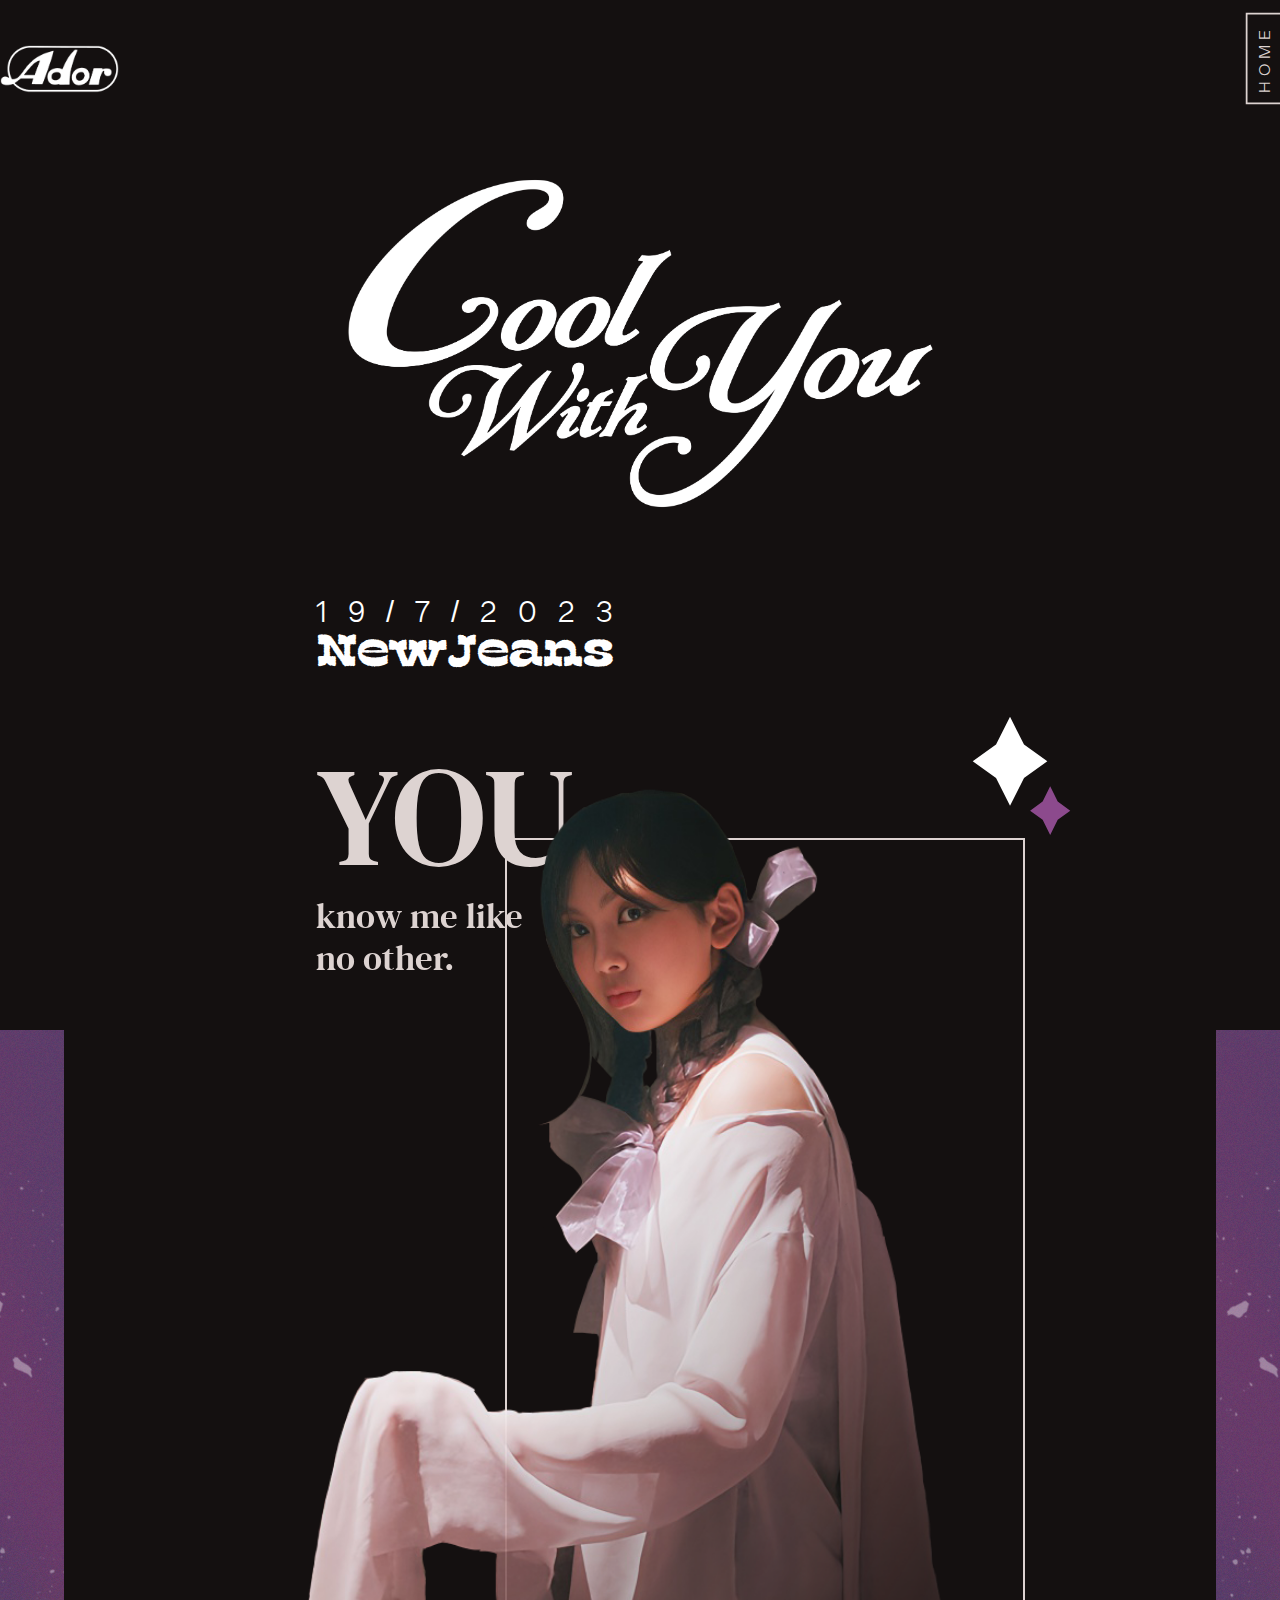
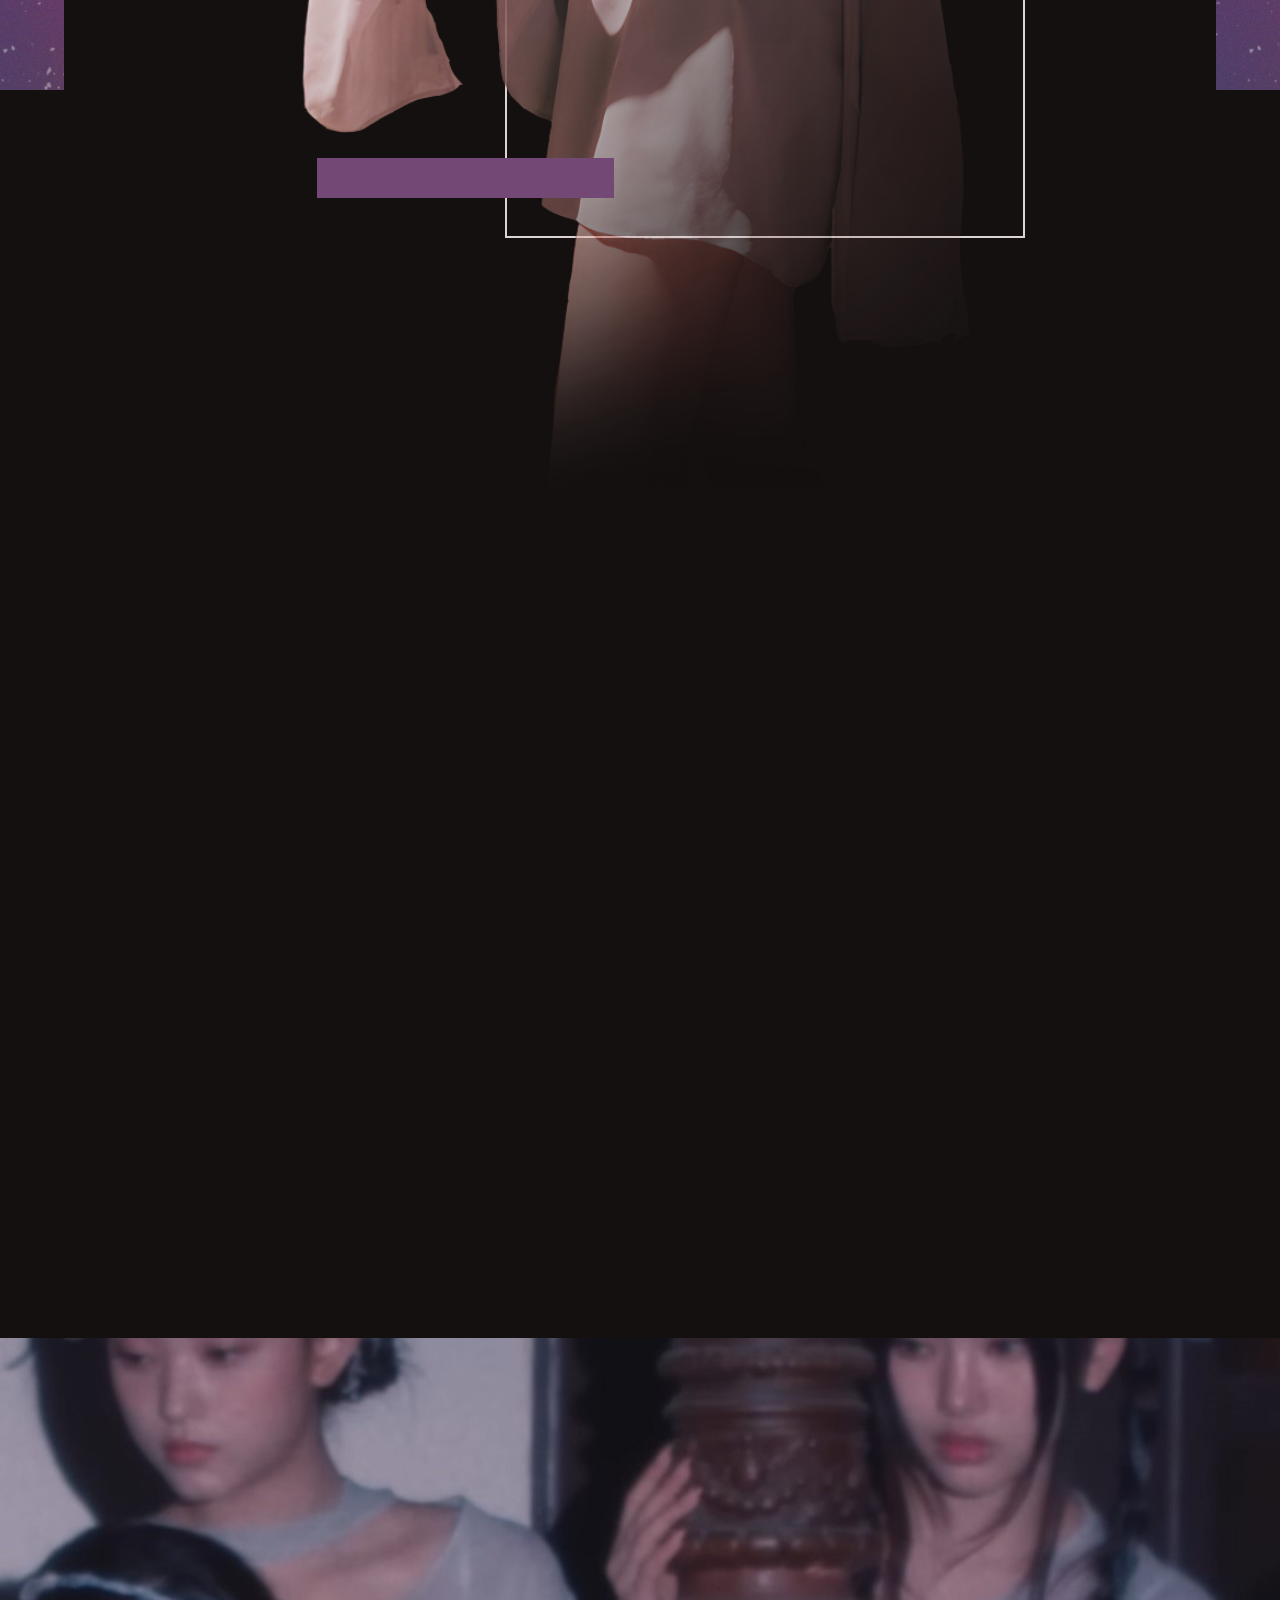
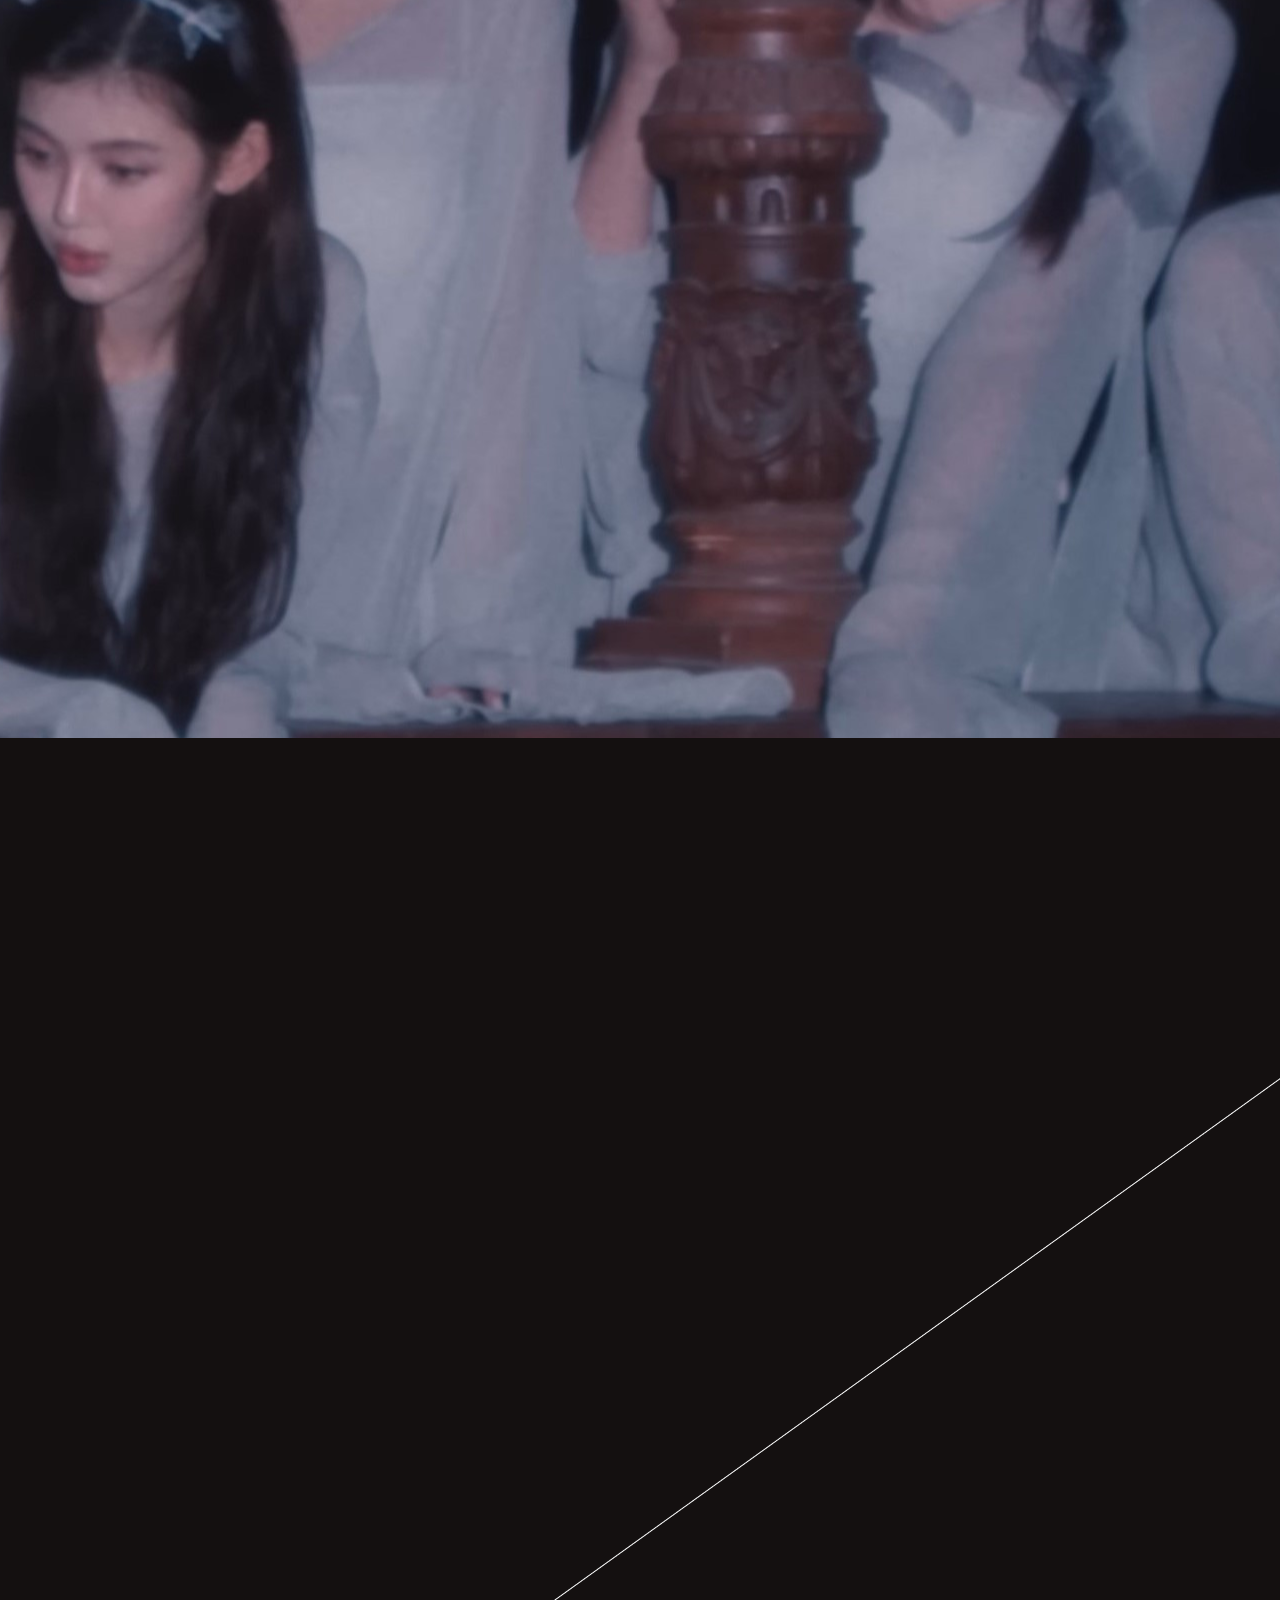
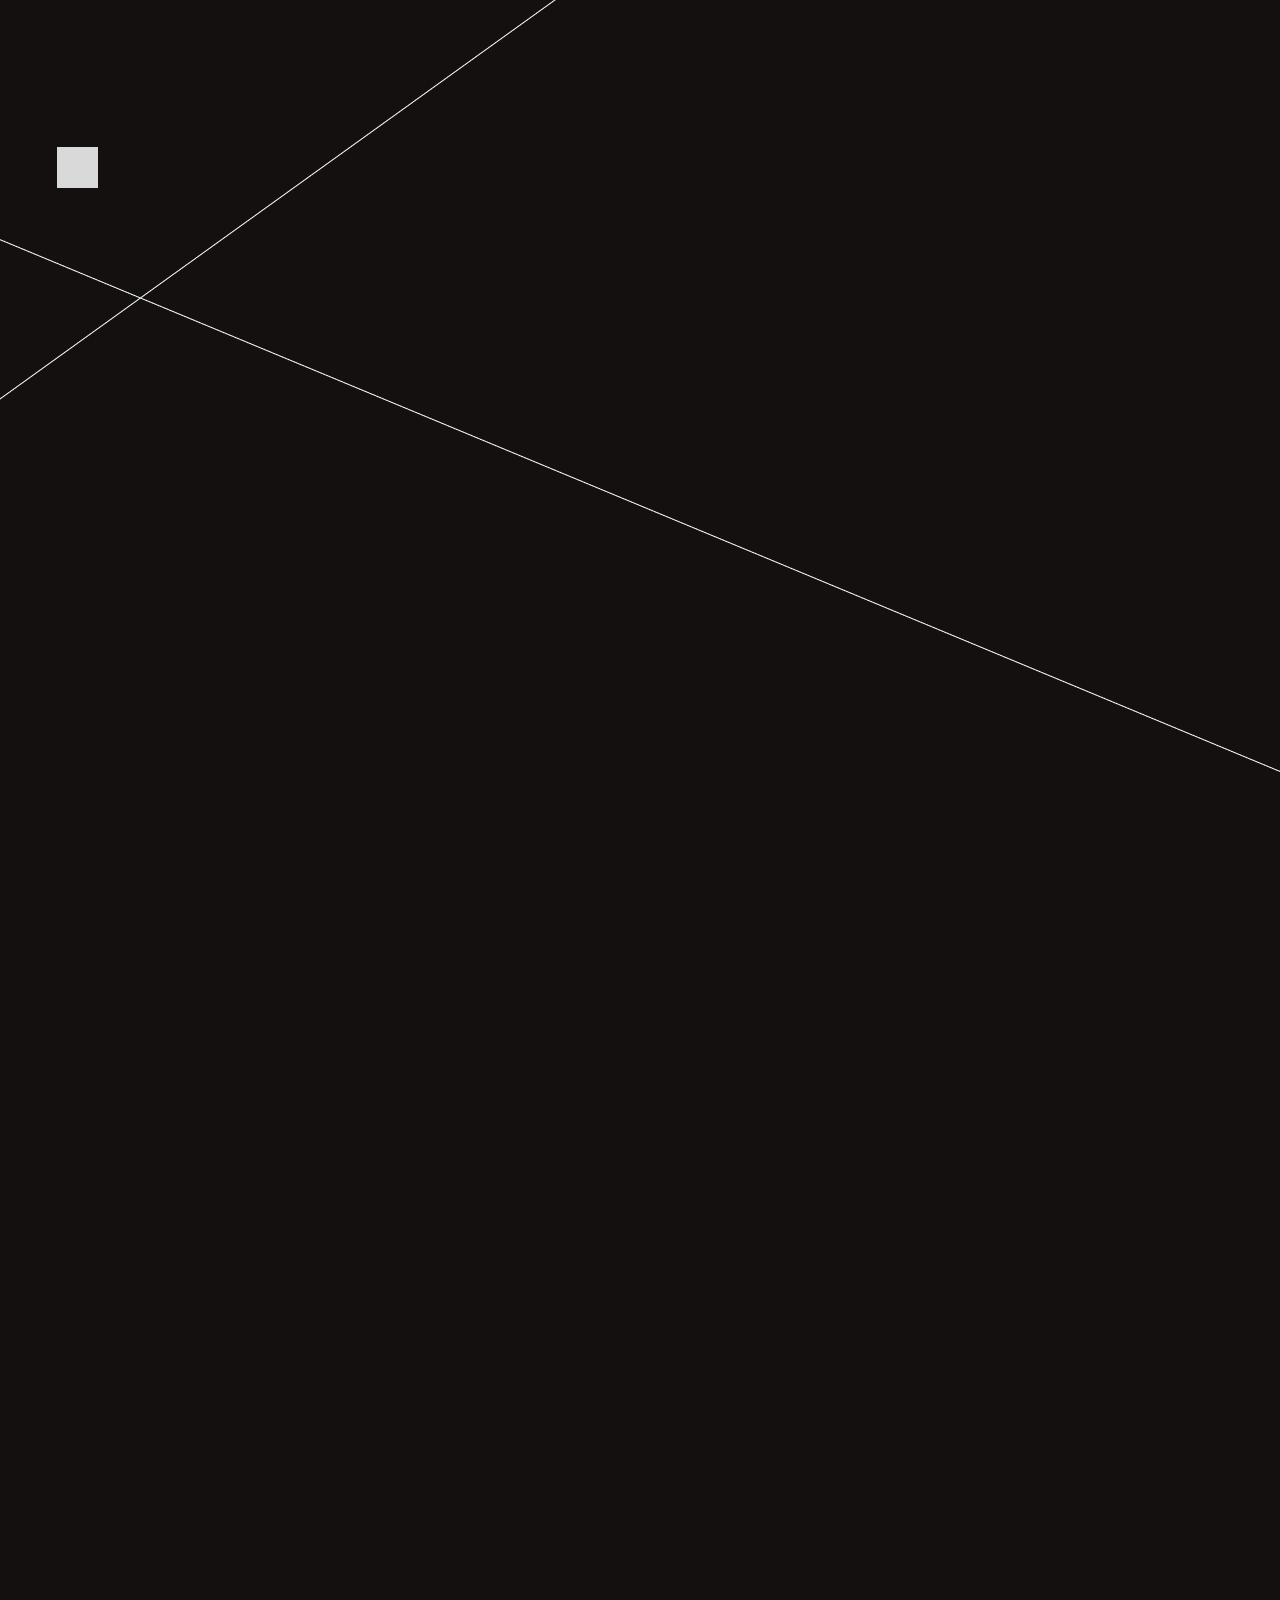
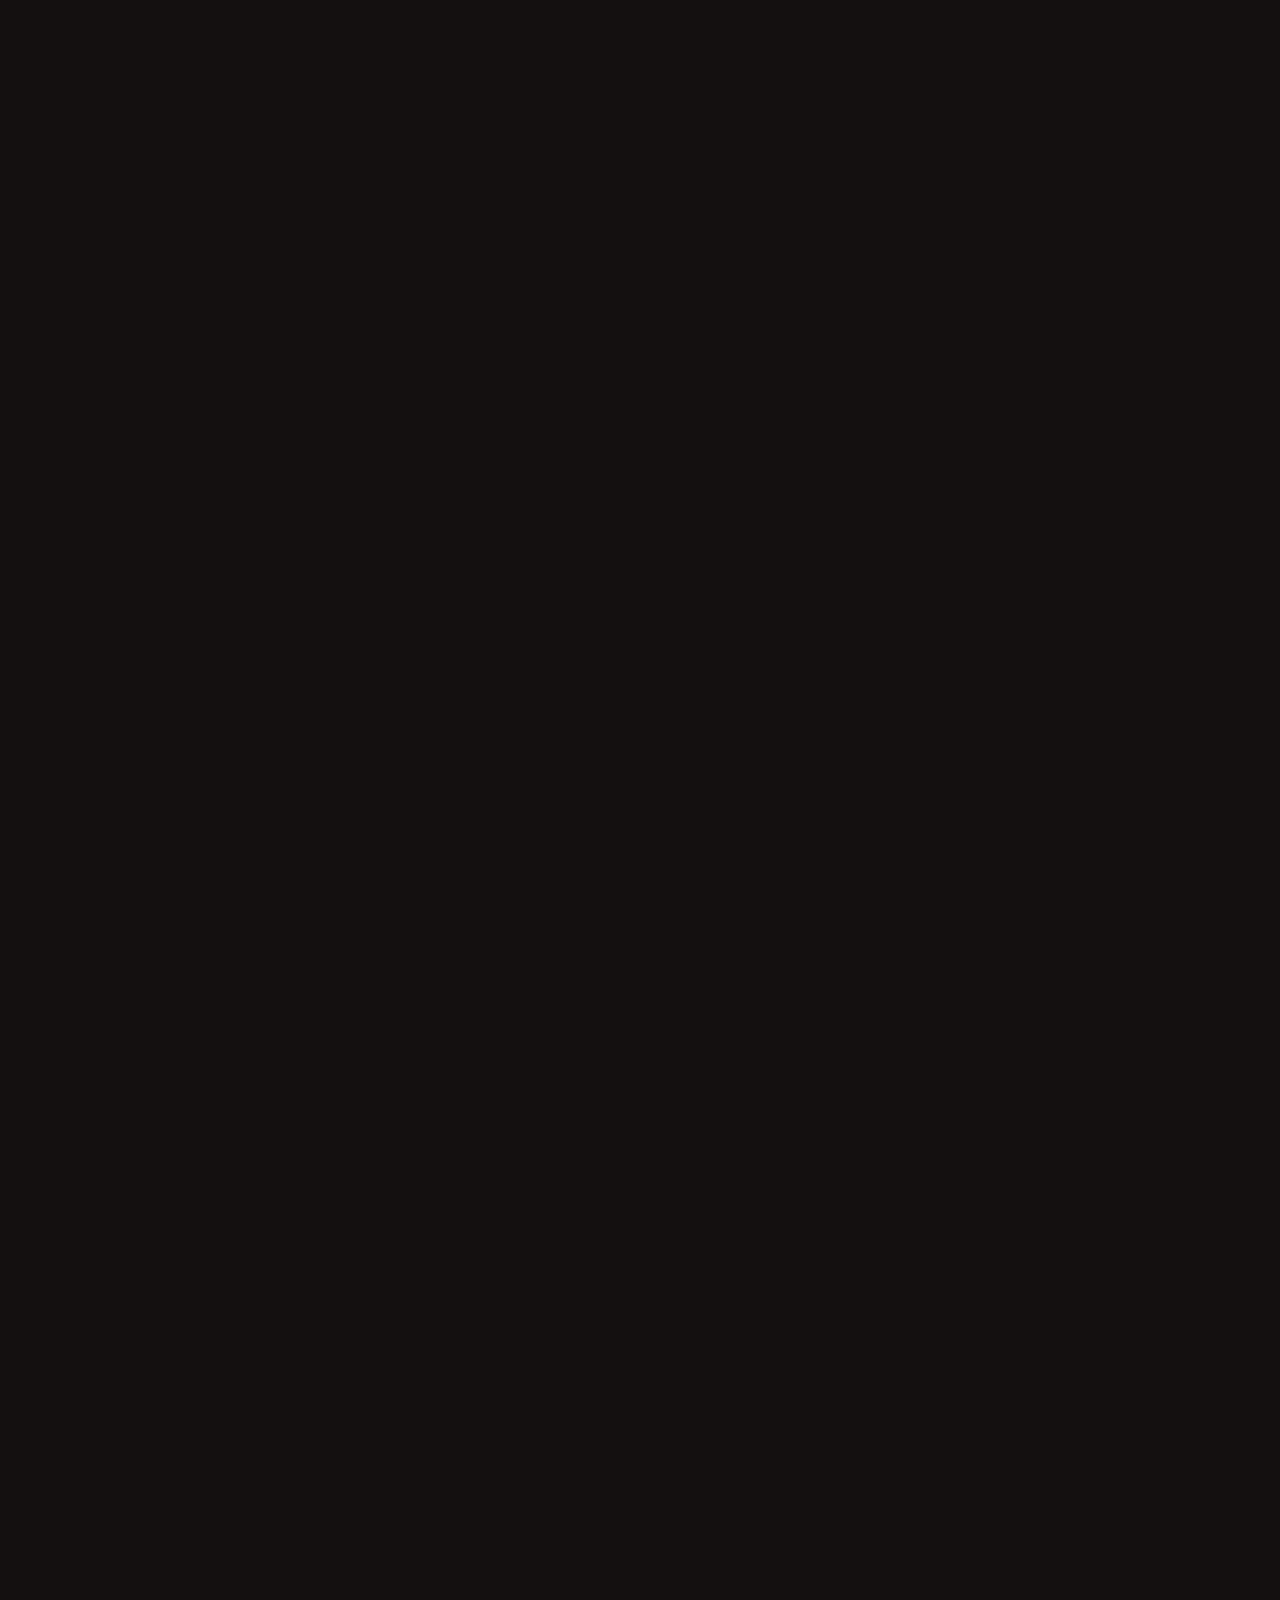
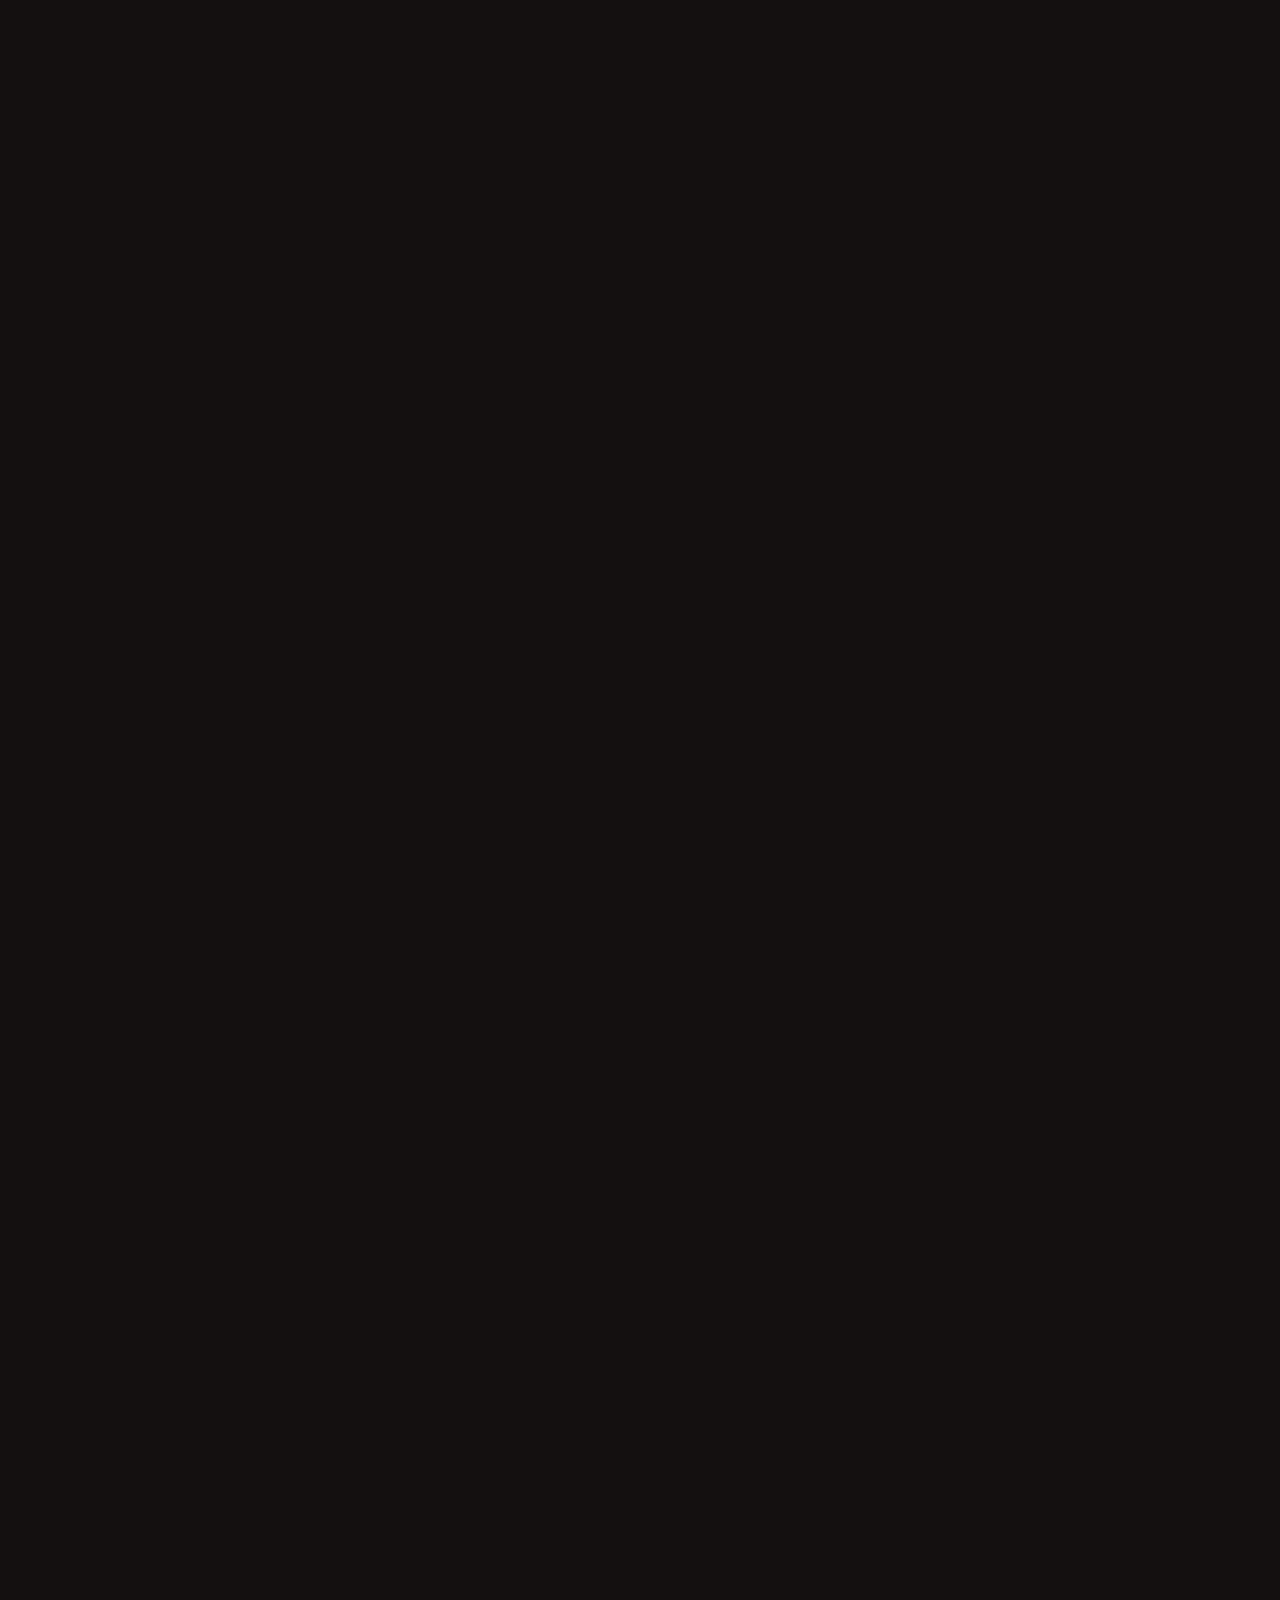
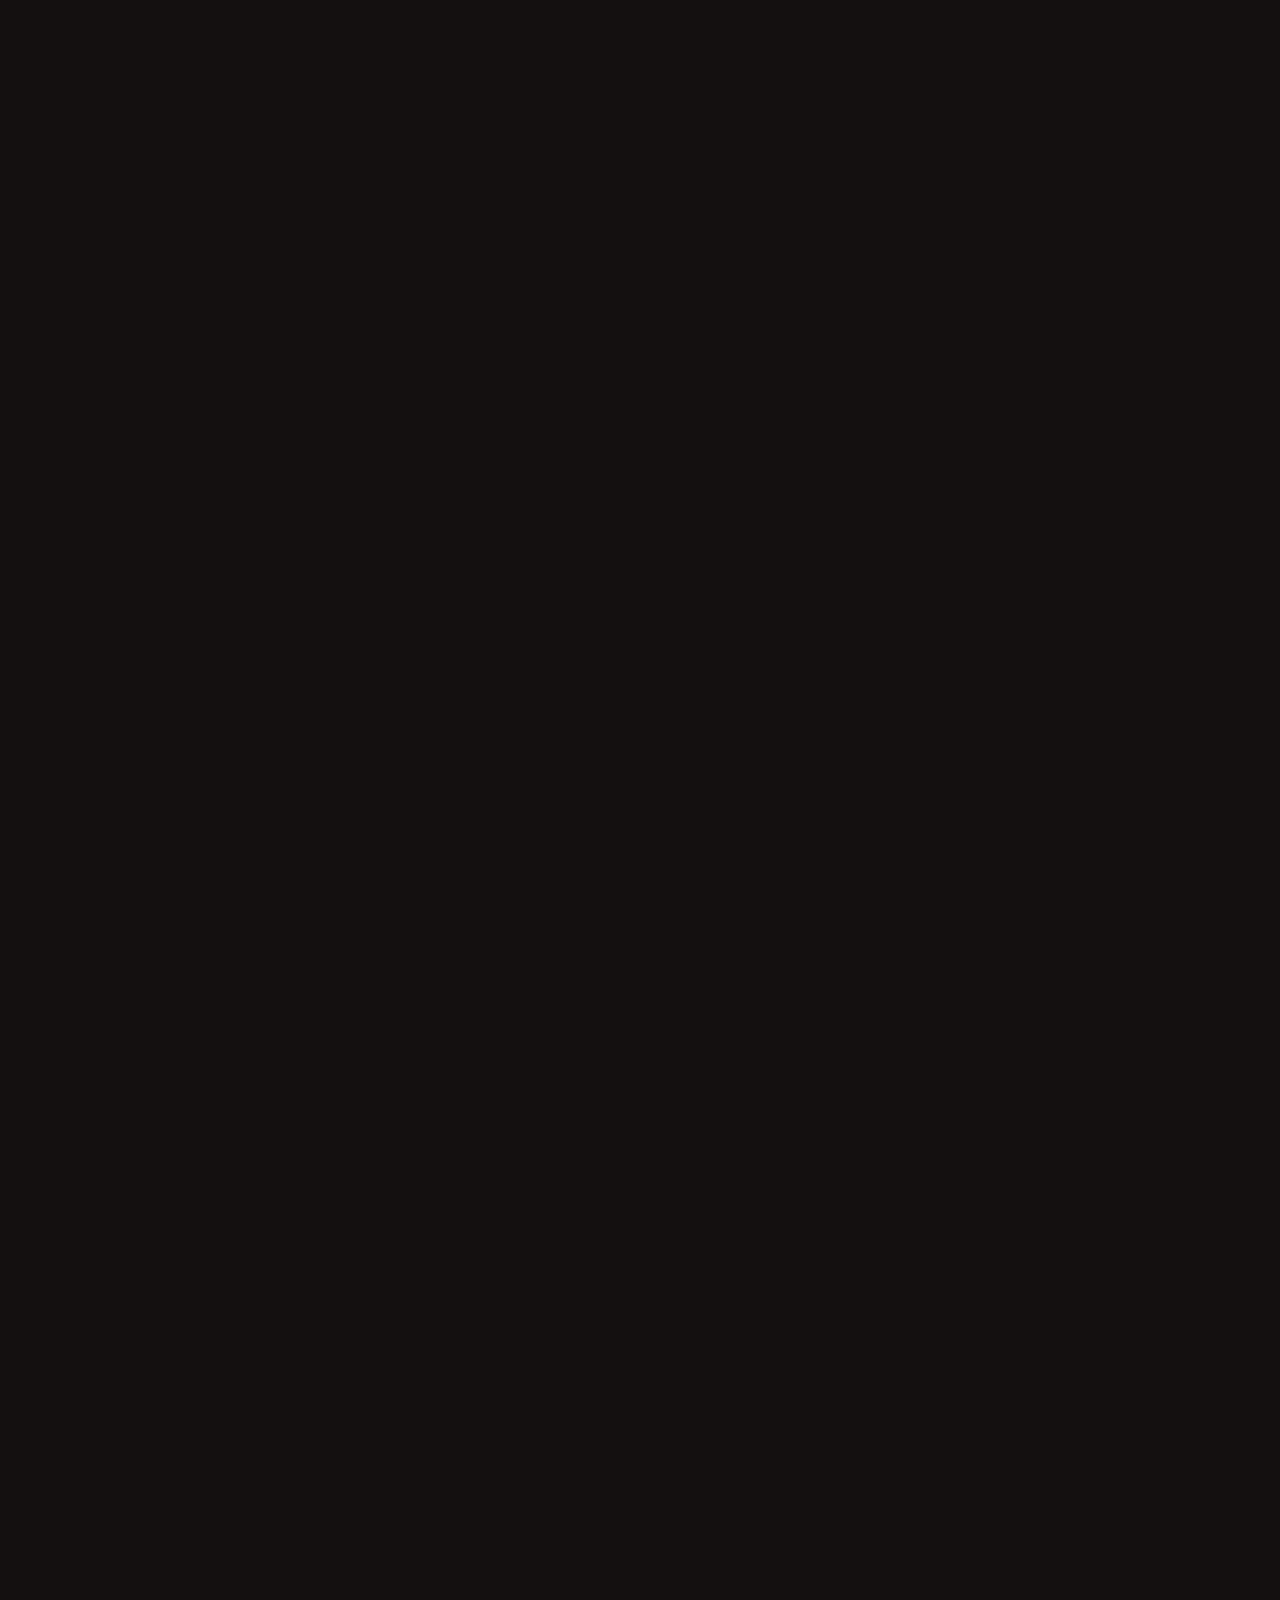
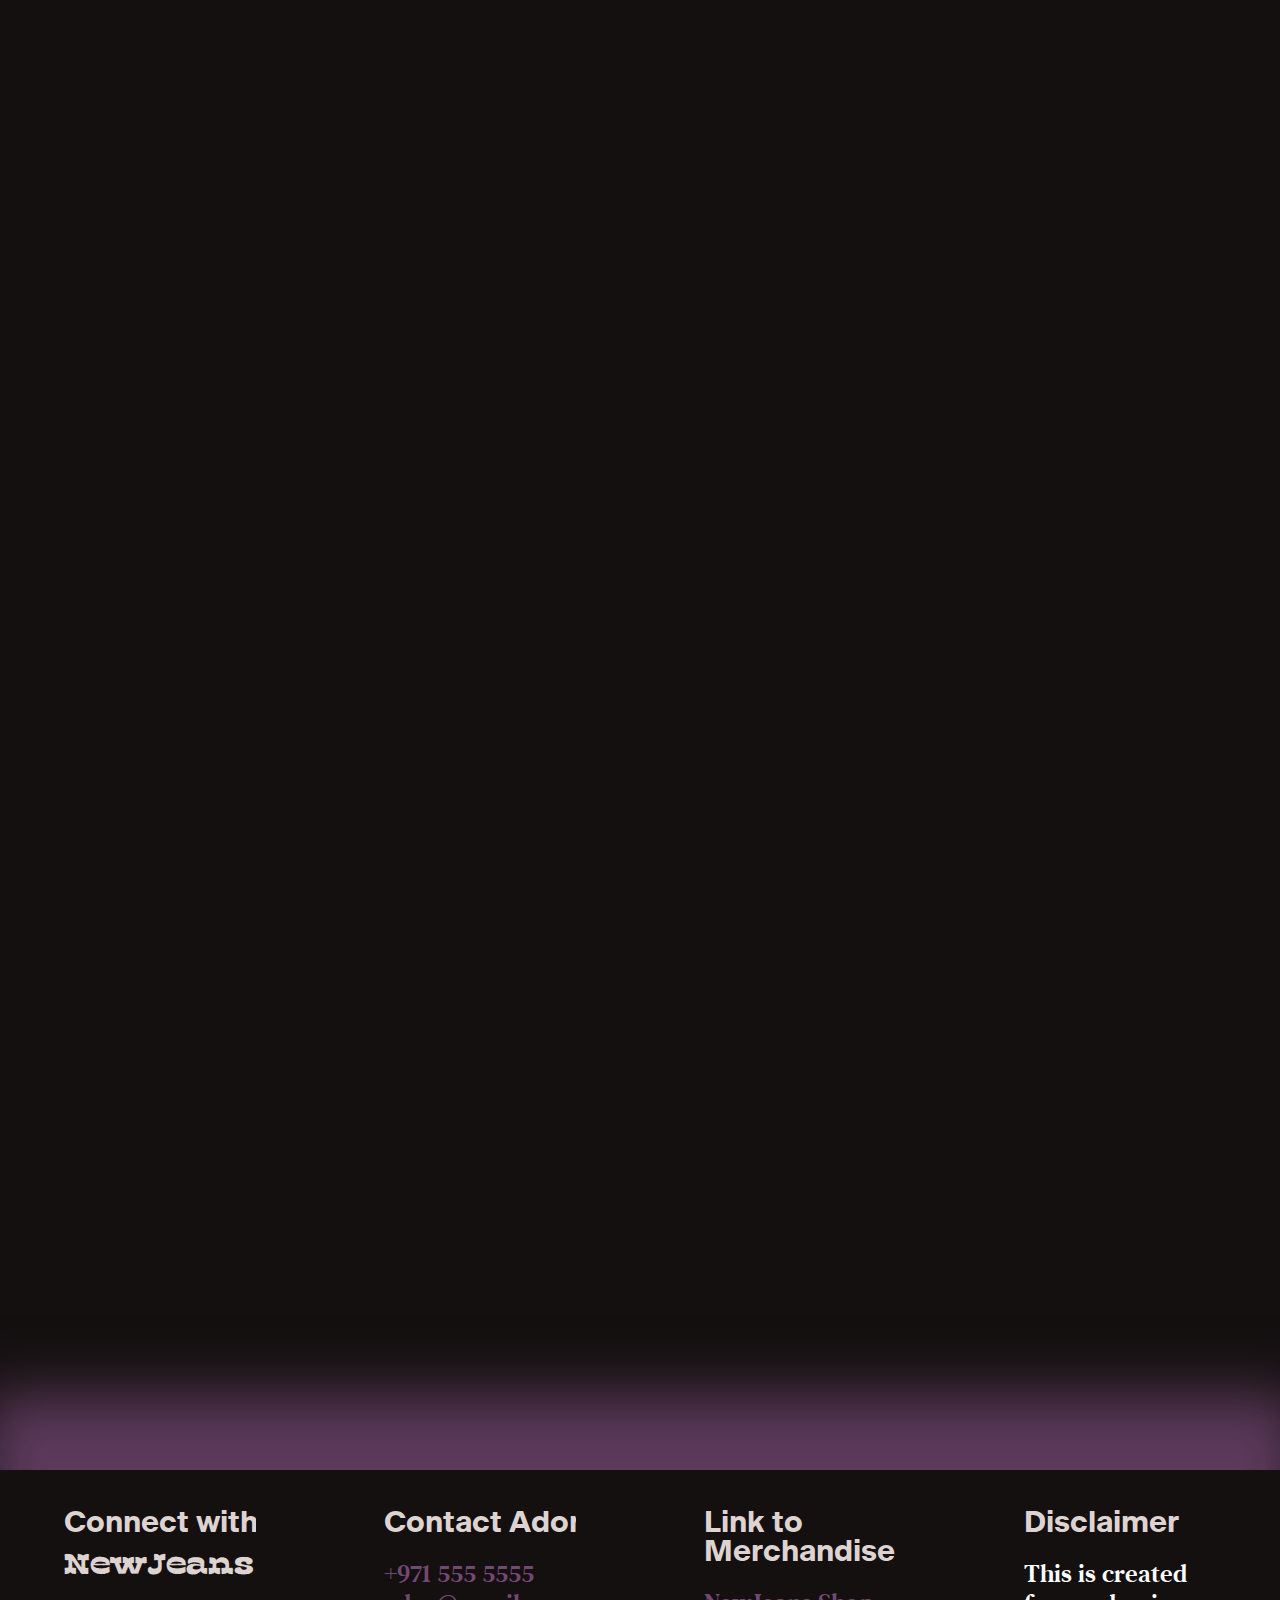
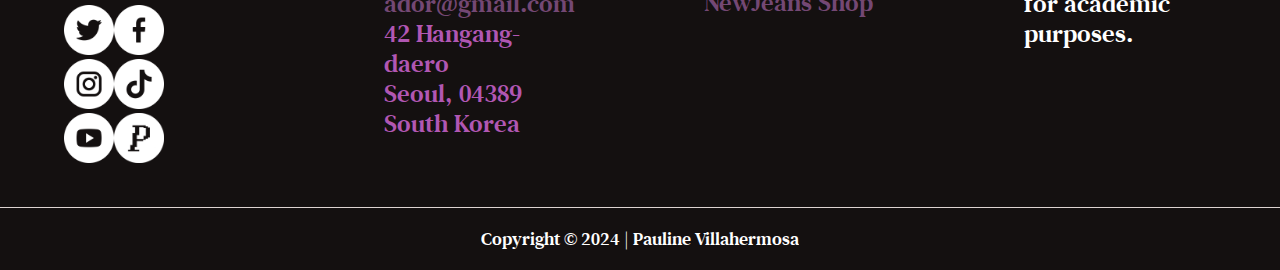
==== commit 8800b402: "animations" ====
--- a/pages/index.html
+++ b/pages/index.html
@@ -16,6 +16,7 @@
         type="text/css">
     <link rel="stylesheet" href="css/style-mobile.css" media="only screen and (max-device-width: 480px)"
         type="text/css">
+    <link href="https://unpkg.com/aos@2.3.1/dist/aos.css" rel="stylesheet">
 
 </head>
 
@@ -37,7 +38,7 @@
 
     <main>
         <div class="song-title">
-            <img src="images/Cool With You logo.png" class="title-logo" alt="Cool With You">
+            <img data-aos="fade-down" data-aos-duration=500 src="images/Cool With You logo.png" class="title-logo" alt="Cool With You">
         </div>
 
         <section class="subtitle-container">
@@ -53,7 +54,7 @@
             <div class="poster-full">
 
                 <div class="poster-top">
-                    <p> <span id="you"> YOU </span> <br> know me like <br> no other. </p>
+                    <p data-aos="fade-up-right" data-aos-duration=5000 > <span id="you"> YOU </span> <br> know me like <br> no other. </p>
 
                     <div id="dia1">
                         <svg xmlns="http://www.w3.org/2000/svg" width="76" height="90" viewBox="0 0 76 90" fill="none">
@@ -83,13 +84,13 @@
 
                 <div class="poster-hyein-behind">
                     <div class="poster-behind-left">
-                        <img src="images/hyein-poster-bg.png" alt="Fancy Background">
-                        <p> 이<br>혜<br>인 </p>
+                        <img data-aos="fade-up-right" data-aos-delay=5000 data-aos-duration=1000 src="images/hyein-poster-bg.png" alt="Fancy Background">
+                        <p data-aos="fade-up-right" data-aos-delay=6000 data-aos-duration=5000> 이<br>혜<br>인 </p>
                         <div id="rectangle"> </div>
                     </div>
 
                     <div class="poster-behind-right"> <!-- lyrics -->
-                        <div class="stanza">
+                        <div data-aos="fade-left" data-aos-delay=6000 class="stanza">
                             <p> 다 표현하지 않아도 </p>
                             <p> See me like no other </p> <br>
                             <p> And I think </p>
@@ -109,13 +110,13 @@
                 </div>
 
                 <div class="poster-below">
-                    <p> <span id="dreaming"> DREAMING </span> <br> OF <br> EACH OTHER </p>
-                </div>
-
-            </div>
-        </section>
-
-        <section class="bottom-desc">
+                    <p data-aos="zoom-out-down"> <span id="dreaming"> DREAMING </span> <br> OF <br> EACH OTHER </p>
+                </div>
+
+            </div>
+        </section>
+
+        <section data-aos="zoom-in" class="bottom-desc">
             <svg xmlns="http://www.w3.org/2000/svg" width="38" height="49" viewBox="0 0 38 49" fill="none">
                 <path
                     d="M18.6822 0.105469L25.6747 15.3608L37.3405 24.5049L25.6747 33.6489L18.6822 48.9043L11.6896 33.6489L0.0238037 24.5049L11.6896 15.3608L18.6822 0.105469Z"
@@ -129,12 +130,12 @@
 
         <section class="streaming-container">
             <div class="stream-top">
-                <div class="nj-image">
+                <div data-aos="fade-right" class="nj-image">
                     <img src="images/pic1.jpg" alt="Picture of NewJeans">
                     <div class="title"> cool with you </div>
                 </div>
 
-                <div class="sites">
+                <div data-aos="fade-left" class="sites">
                     <div class="stream-header"> Stream Here </div>
                     <div class="sites-container">
                         <a href="https://www.deezer.com/en/artist/178008437"> <img src="images/stream-logos/deezer.png" class="stream-logos" alt="Deezer"> </a>
@@ -148,7 +149,7 @@
             </div>
         </section>
 
-        <section class="video-analysis" id="song">
+        <section data-aos="fade-down" class="video-analysis" id="song">
             <p class="analysis-header"> Video and Song Analysis </p>
             <img src="images/pic3.png" class="analysis-bg" alt="Background Again">
         </section>
@@ -156,9 +157,9 @@
         <img src="images/groupbg.png" class="line-bg" alt="Line Design"> 
 
         <section class="storytelling">
-            <h1> EROS AND PSYCHE </h1>
-
-			<div id="first" class="parallax"> 
+            <h1 data-aos="fade-down-right" data-aos-duration="5000"> EROS AND PSYCHE </h1>
+
+			<div data-aos="flip-left" id="first" class="parallax"> 
                 <div class="parallax-pic"> 
                     <img src="images/parallax/first.png" class="bg" alt="Parallax 1">
                 </div>
@@ -170,7 +171,7 @@
                 </div>
             </div>
 
-            <div id="second" class="parallax"> 
+            <div data-aos="flip-right" id="second" class="parallax"> 
                 <div class="parallax-pic"> 
                     <img src="images/parallax/second.png" class="bg" alt="Parallax 2">
                 </div>
@@ -181,7 +182,7 @@
                 </div>
             </div>
 
-            <div id="third" class="parallax"> 
+            <div data-aos="flip-left" id="third" class="parallax"> 
                 <div class="parallax-pic"> 
                     <img src="images/parallax/third.png" class="bg" alt="Parallax 3">
                 </div>
@@ -192,7 +193,7 @@
                 </div>
             </div>
 
-            <div id="fourth" class="parallax"> 
+            <div data-aos="flip-right" id="fourth" class="parallax"> 
                 <div class="parallax-pic"> 
                     <img src="images/parallax/fourth.png" class="bg" alt="Parallax 4">
                 </div>
@@ -203,7 +204,7 @@
                 </div>
             </div>
 
-            <div id="fifth" class="parallax"> 
+            <div data-aos="flip-left" id="fifth" class="parallax"> 
                 <div class="parallax-pic"> 
                     <img src="images/parallax/fifth.png" class="bg" alt="Parallax 5">
                 </div>
@@ -214,7 +215,7 @@
                 </div>
             </div>
 
-            <div id="sixth" class="parallax"> 
+            <div data-aos="flip-right" id="sixth" class="parallax"> 
                 <div class="parallax-pic"> 
                     <img src="images/parallax/sixth.png" class="bg" alt="Parallax 6">
                 </div>
@@ -225,7 +226,7 @@
                 </div>
             </div>
 
-            <div id="seventh" class="parallax"> 
+            <div data-aos="flip-left" id="seventh" class="parallax"> 
                 <div class="parallax-pic"> 
                     <img src="images/parallax/seventh.png" class="bg" alt="Parallax 7">
                 </div>
@@ -236,7 +237,7 @@
                 </div>
             </div>
 
-            <div id="eighth" class="parallax"> 
+            <div data-aos="flip-right" id="eighth" class="parallax"> 
                 <div class="parallax-pic"> 
                     <img src="images/parallax/eighth.png" class="bg" alt="Parallax 8">
                 </div>
@@ -247,7 +248,7 @@
                 </div>
             </div>
 
-            <div id="ninth" class="parallax"> 
+            <div data-aos="flip-up" id="ninth" class="parallax"> 
                 <div class="parallax-pic"> 
                     <img src="images/parallax/ninth.png" class="bg" alt="Parallax 9">
                 </div>
@@ -259,16 +260,16 @@
             </div>
 		</section>
 
-        <section class="artist" id="artist">
+        <section  data-aos="fade-down-right" class="artist" id="artist">
             <p class="artist-header"> Artist </p>
 
-            <div class="perf-video"> <iframe width="870" height="489" src="https://www.youtube.com/embed/kKsivrgoyDw?si=RW2GGBaJmZjJ4rxK" title="YouTube video player" frameborder="0" allow="accelerometer; autoplay; clipboard-write; encrypted-media; gyroscope; picture-in-picture; web-share" allowfullscreen></iframe>
+            <div data-aos="zoom-in-down" class="perf-video"> <iframe referrerpolicy="no-referrer-when-downgrade" width="870" height="489" src="https://www.youtube.com/embed/kKsivrgoyDw?si=RW2GGBaJmZjJ4rxK" title="YouTube video player" frameborder="0" allow="accelerometer; autoplay; clipboard-write; encrypted-media; gyroscope; picture-in-picture; web-share" allowfullscreen></iframe>
             </div>
 
             <p class="artist-name1"> NewJeans </p>
             <p class="artist-name2"> NewJeans </p>
             
-            <div class="NWJNS"> 
+            <div data-aos="fade-down" class="NWJNS"> 
                 <div class="members" id="Hyein">
                     <img src="images/member-images/hyein.jpg" class="mem-pic" alt="Hyein"> 
                     <p> <a href="#"> Hyein </a> </p>
@@ -296,7 +297,7 @@
             </div>
         </section>
 
-        <section class="bottom-desc">
+        <section data-aos="zoom-in" class="bottom-desc">
             <svg xmlns="http://www.w3.org/2000/svg" width="38" height="49" viewBox="0 0 38 49" fill="none">
                 <path
                     d="M18.6822 0.105469L25.6747 15.3608L37.3405 24.5049L25.6747 33.6489L18.6822 48.9043L11.6896 33.6489L0.0238037 24.5049L11.6896 15.3608L18.6822 0.105469Z"
@@ -368,7 +369,11 @@
         </div>
     </footer>
 
-    <script type="text/javascript" src="js/code.js"> </script>
+    <script src="https://unpkg.com/aos@2.3.1/dist/aos.js"> </script>
+    <script> 
+        AOS.init();
+    </script>
+
 </body>
 
 </html>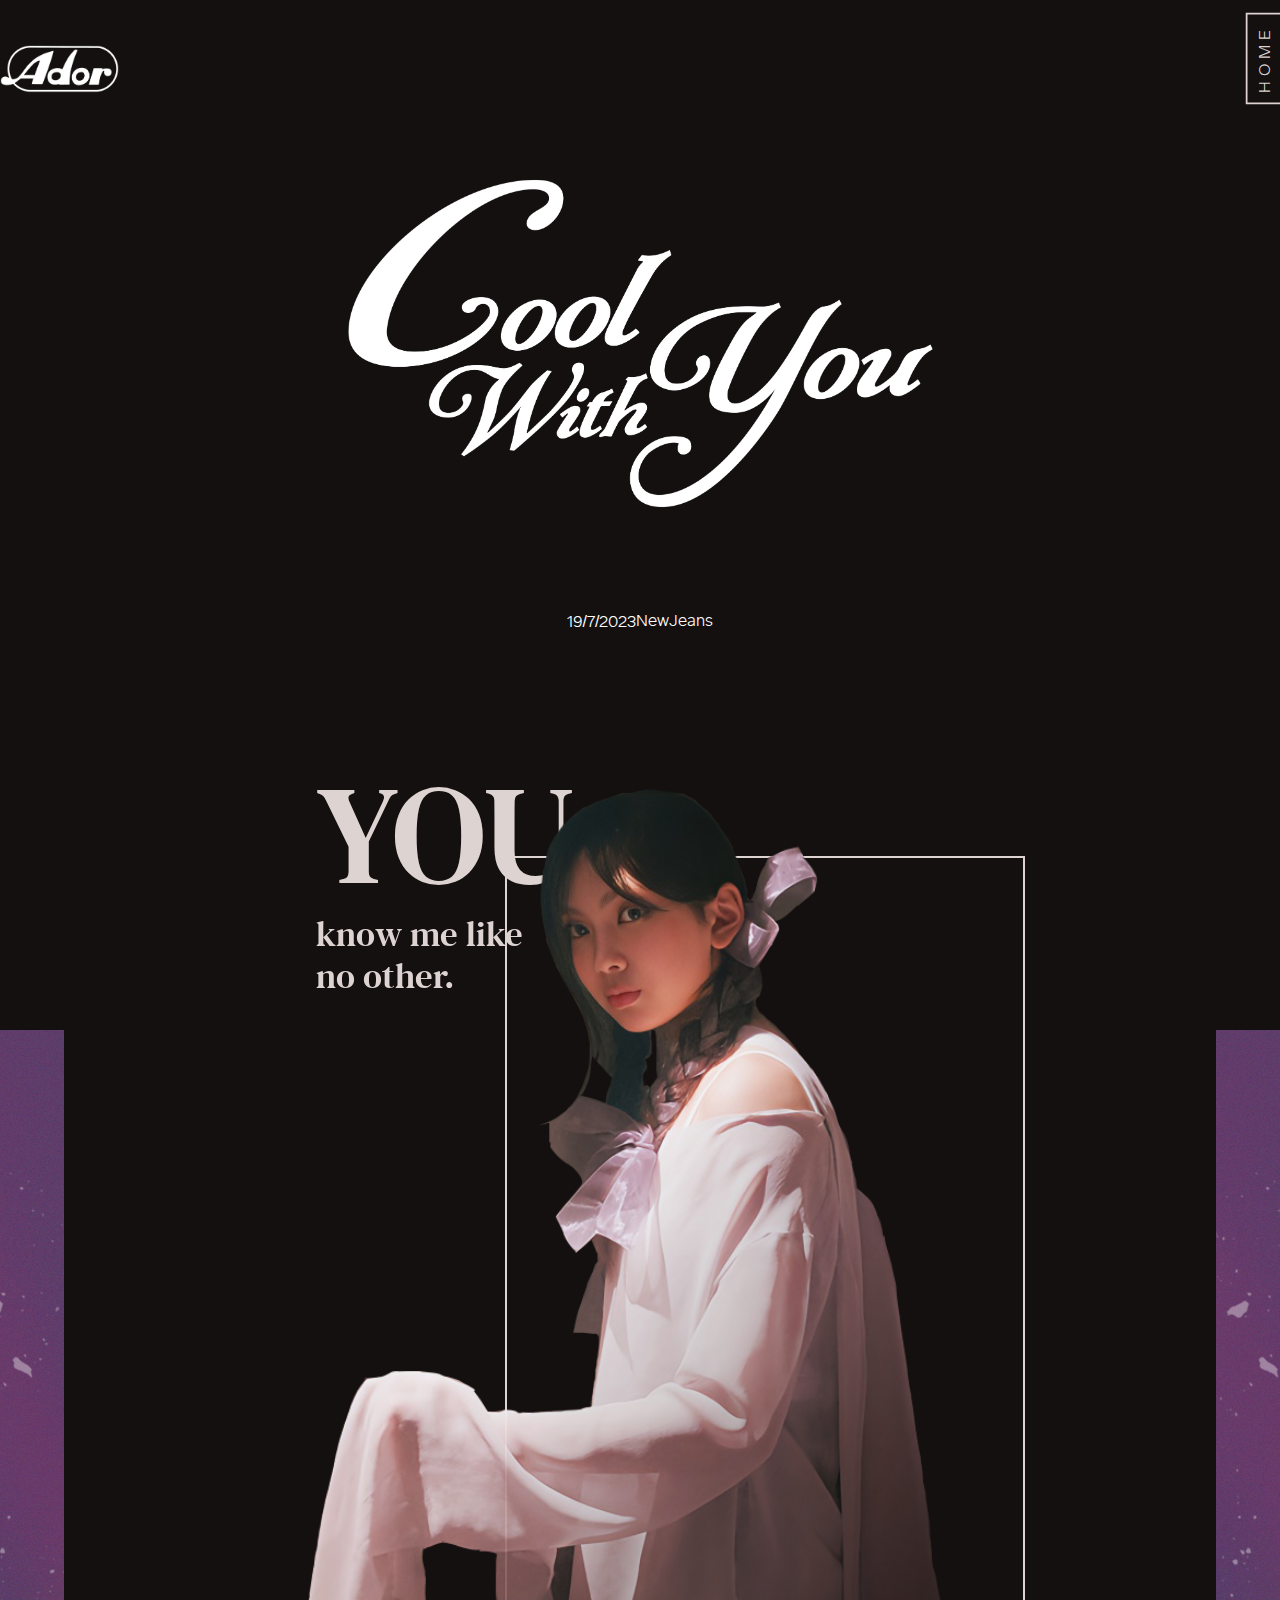
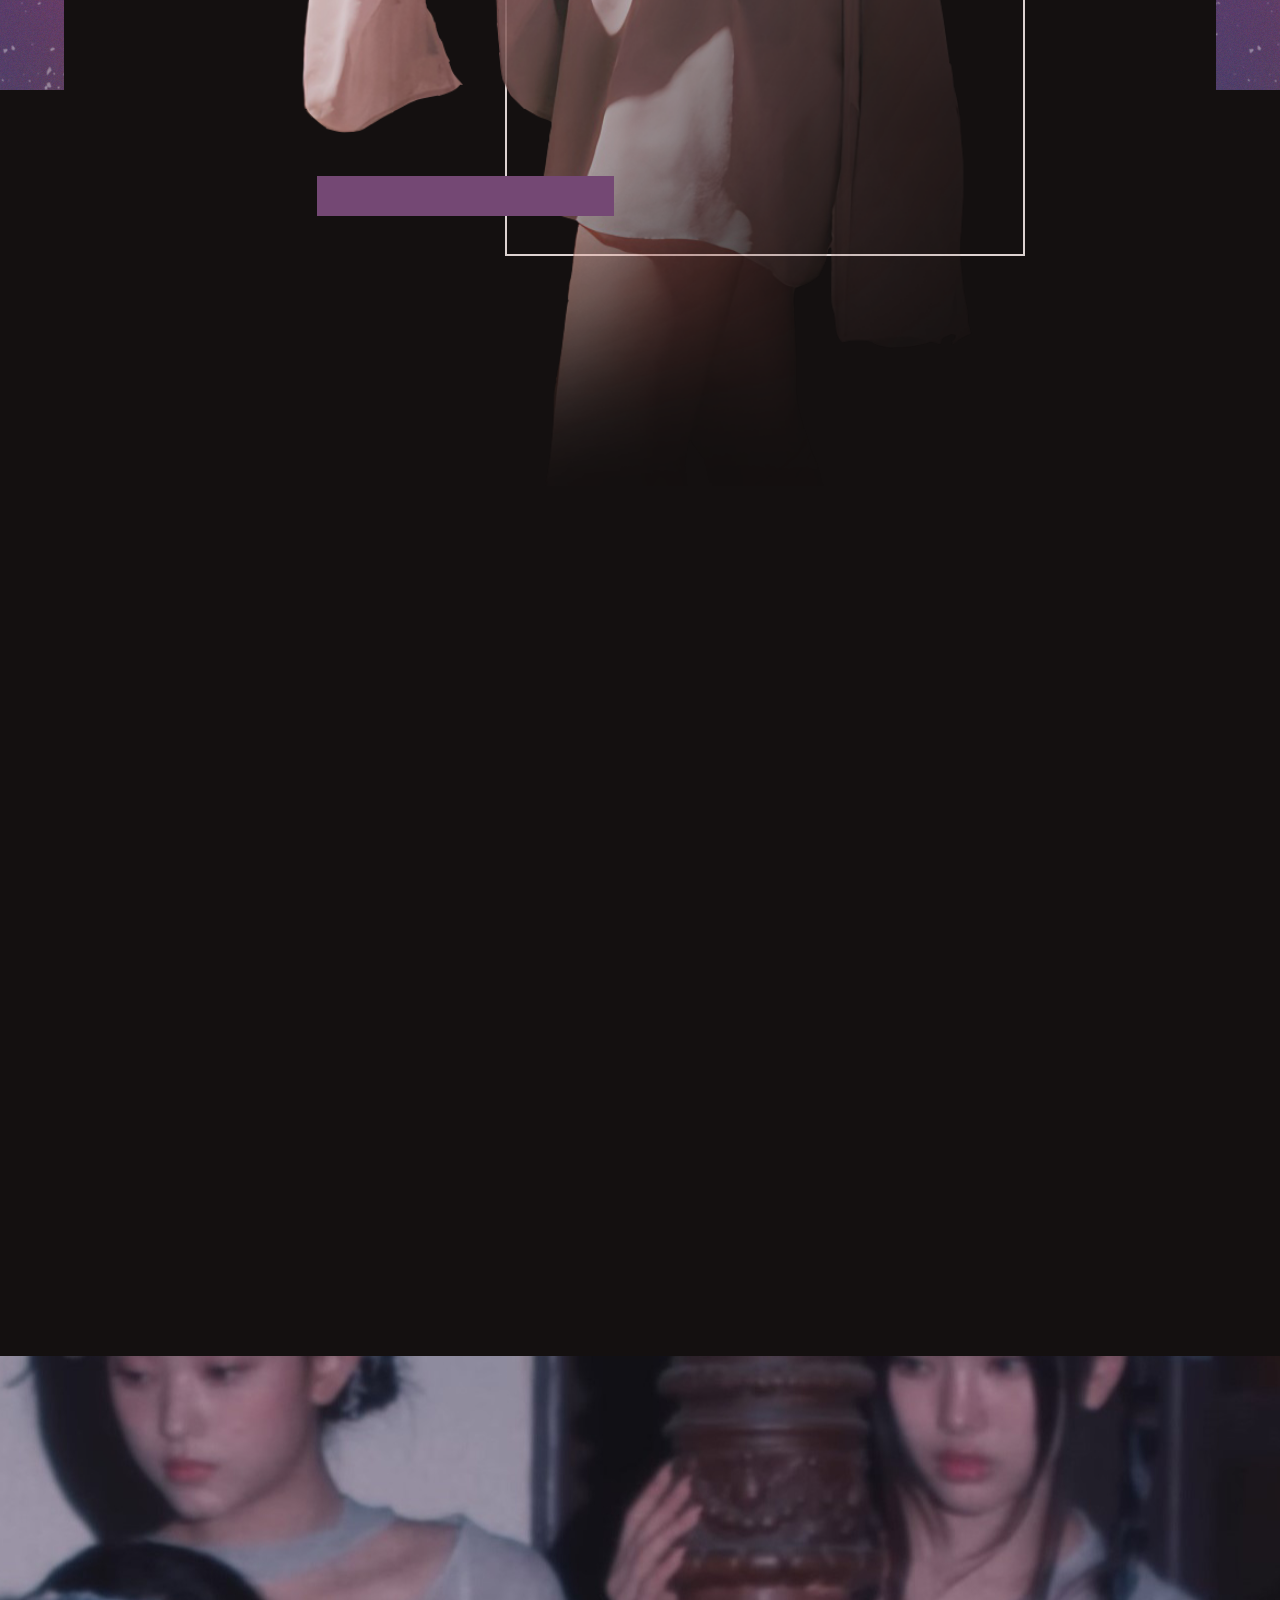
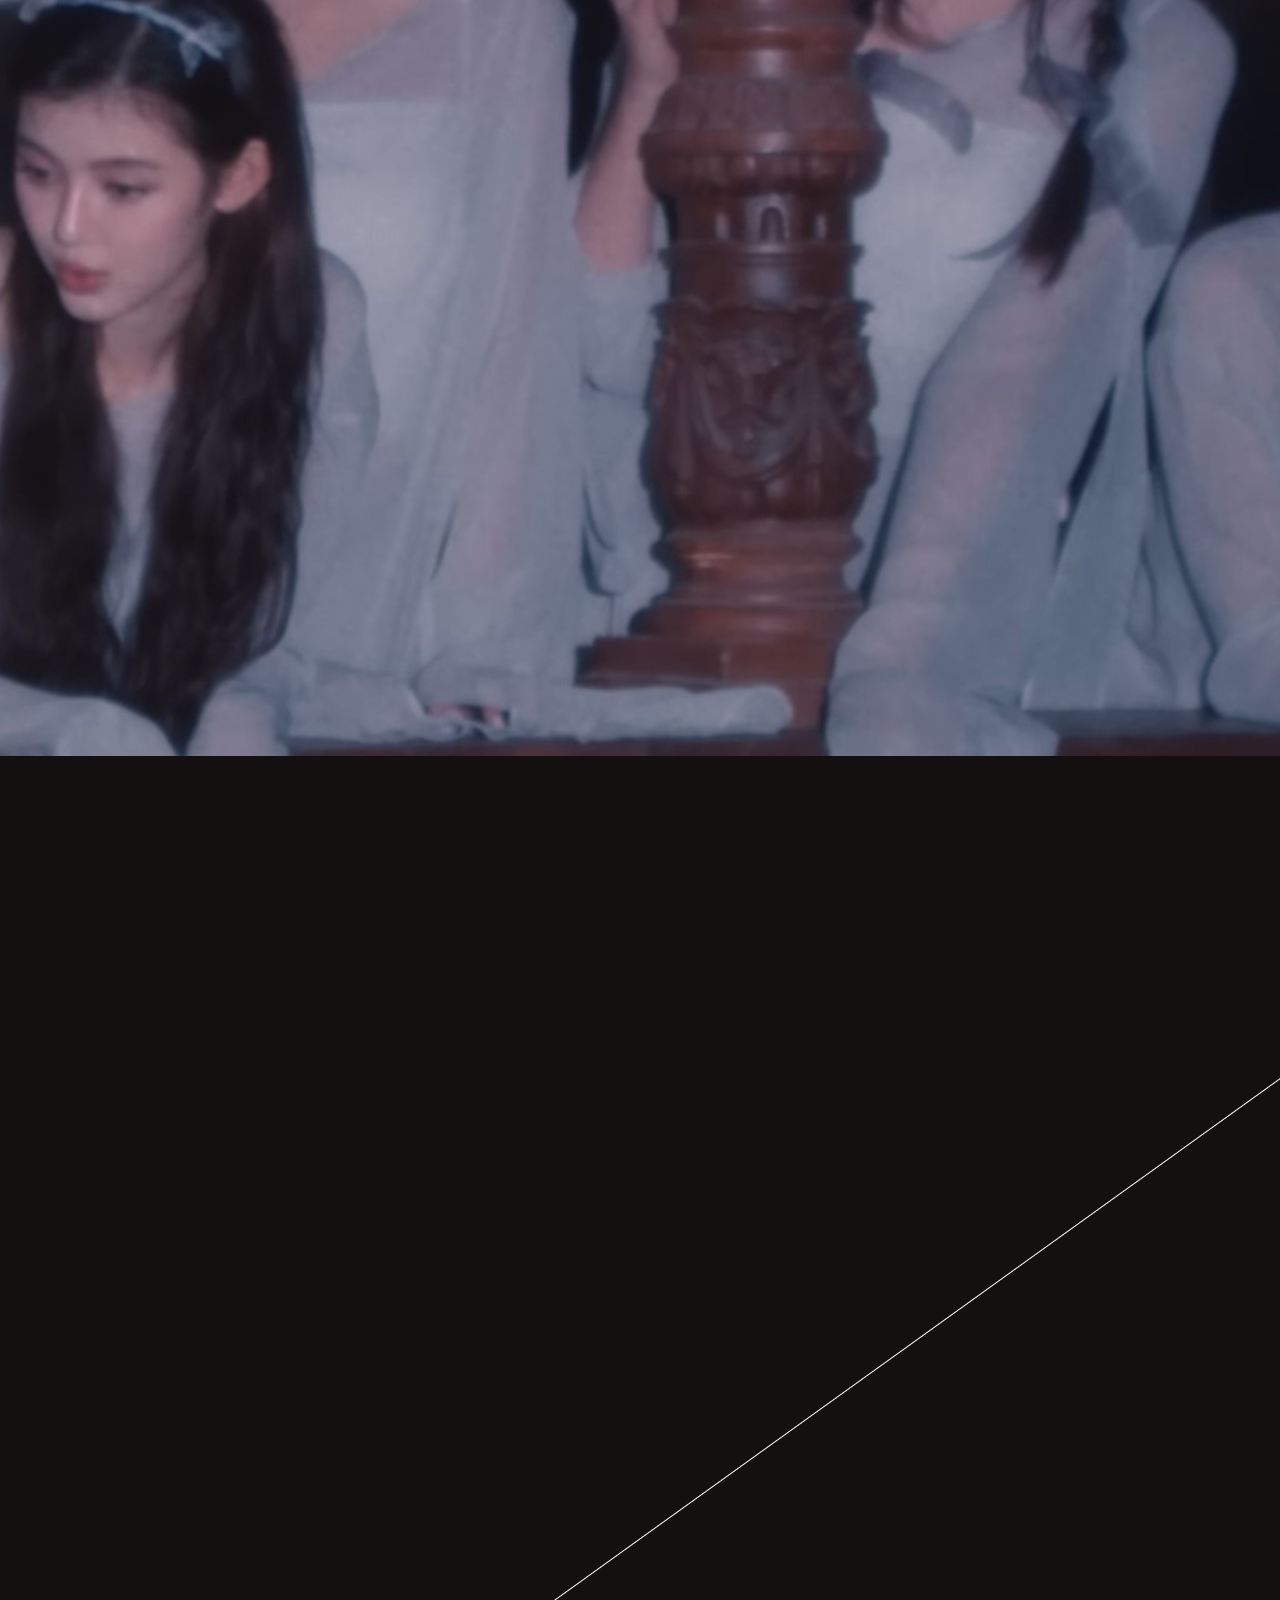
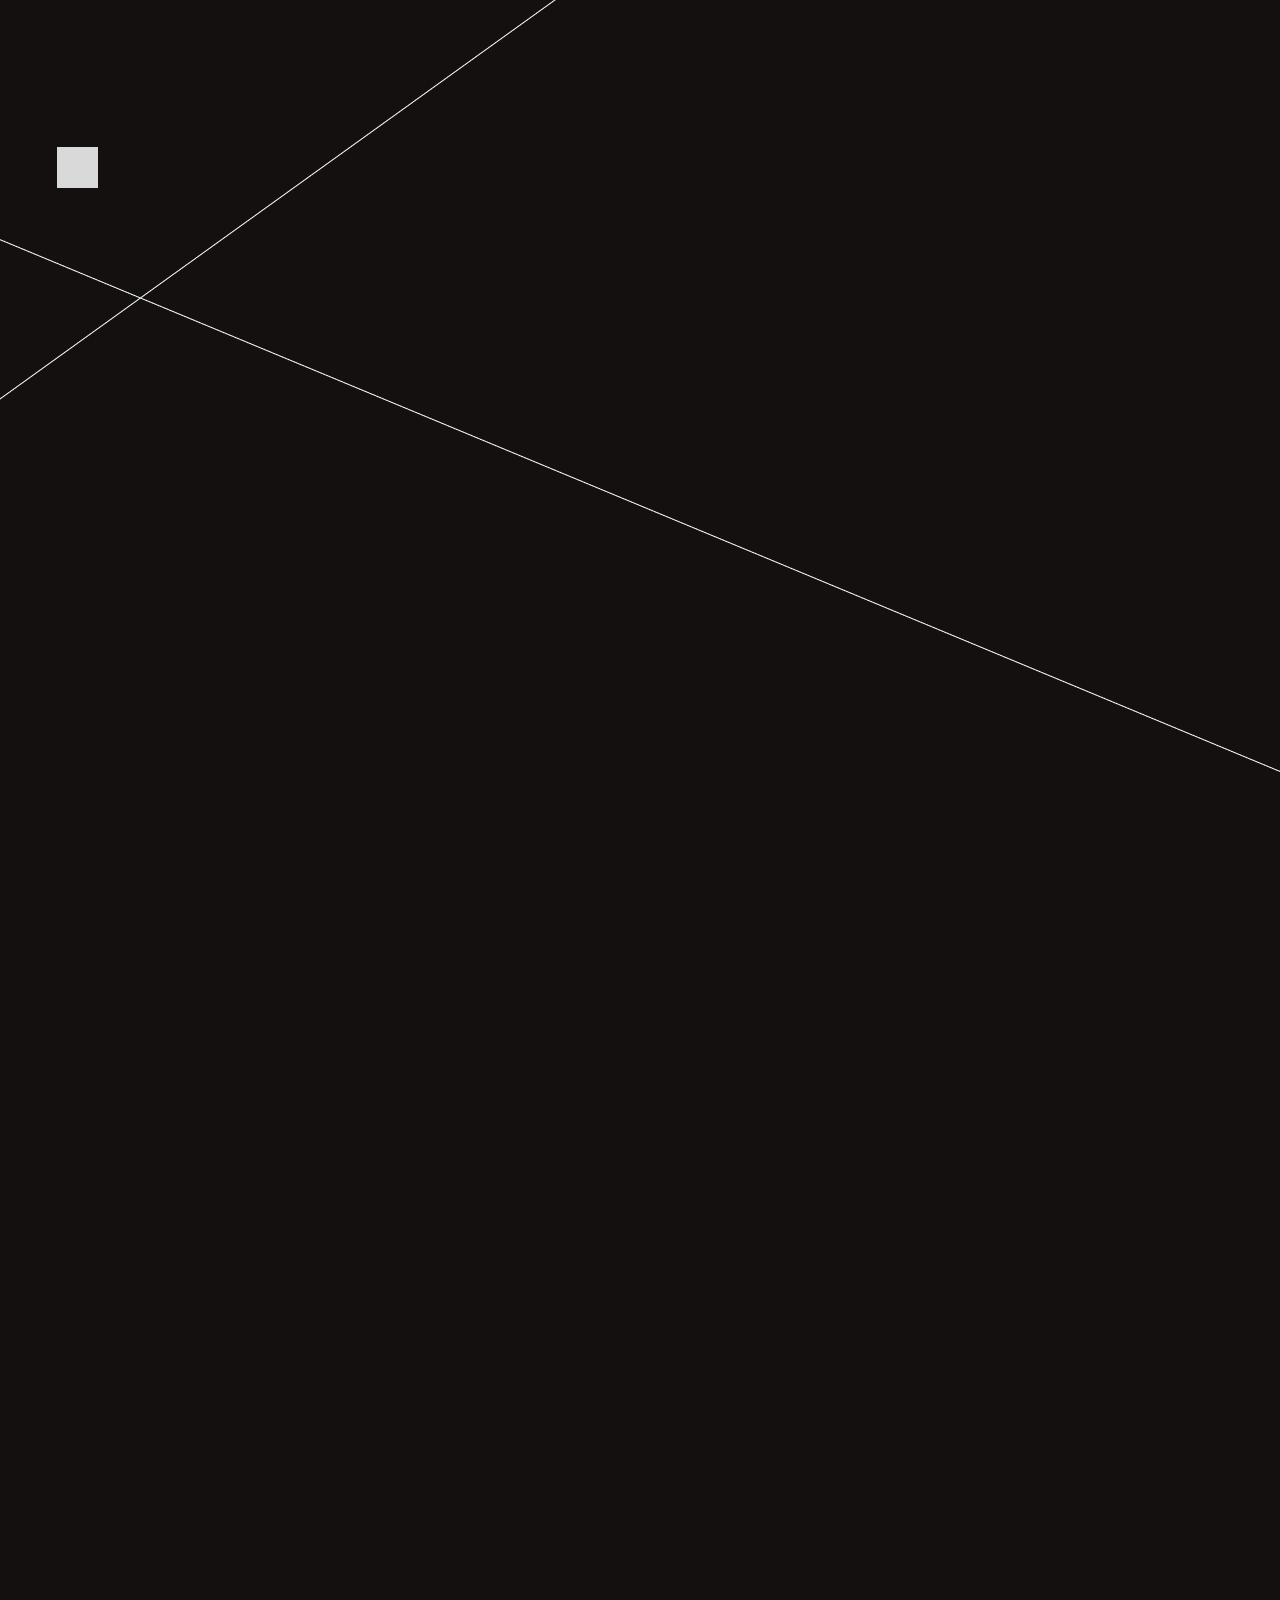
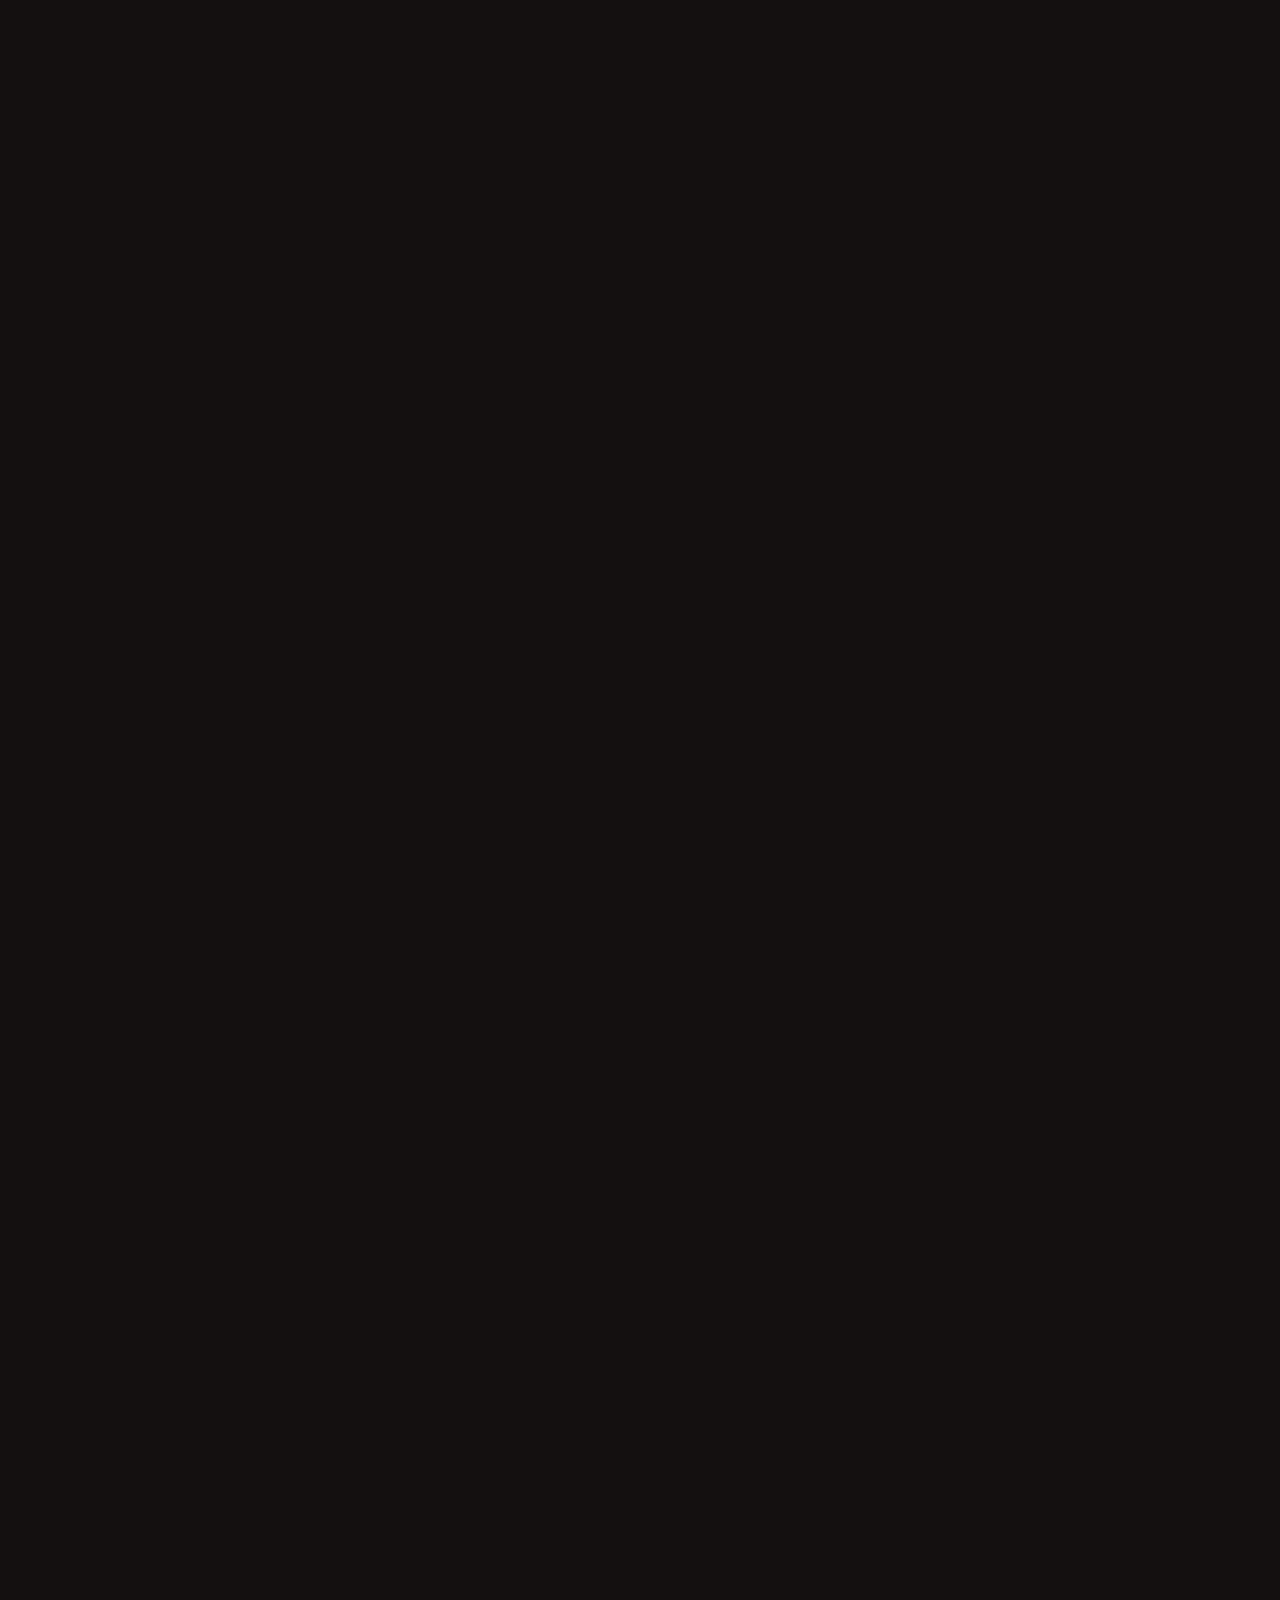
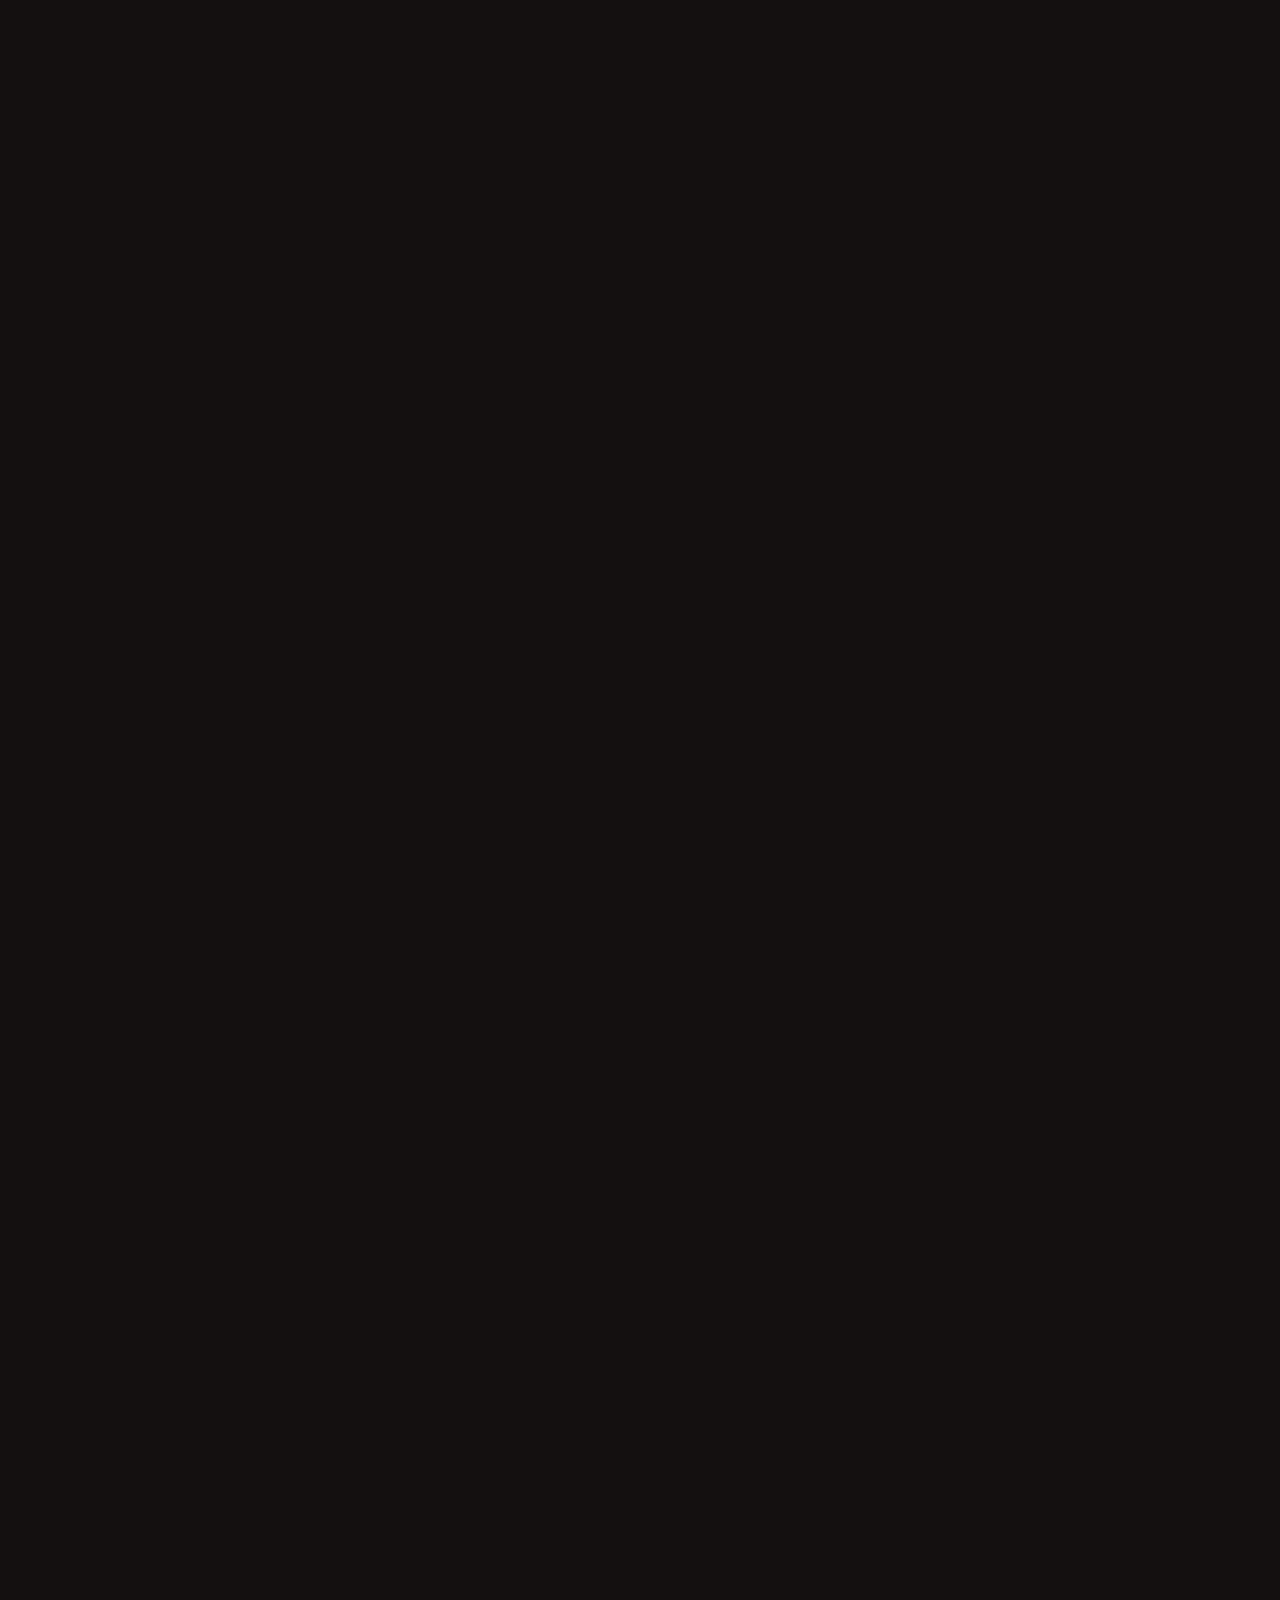
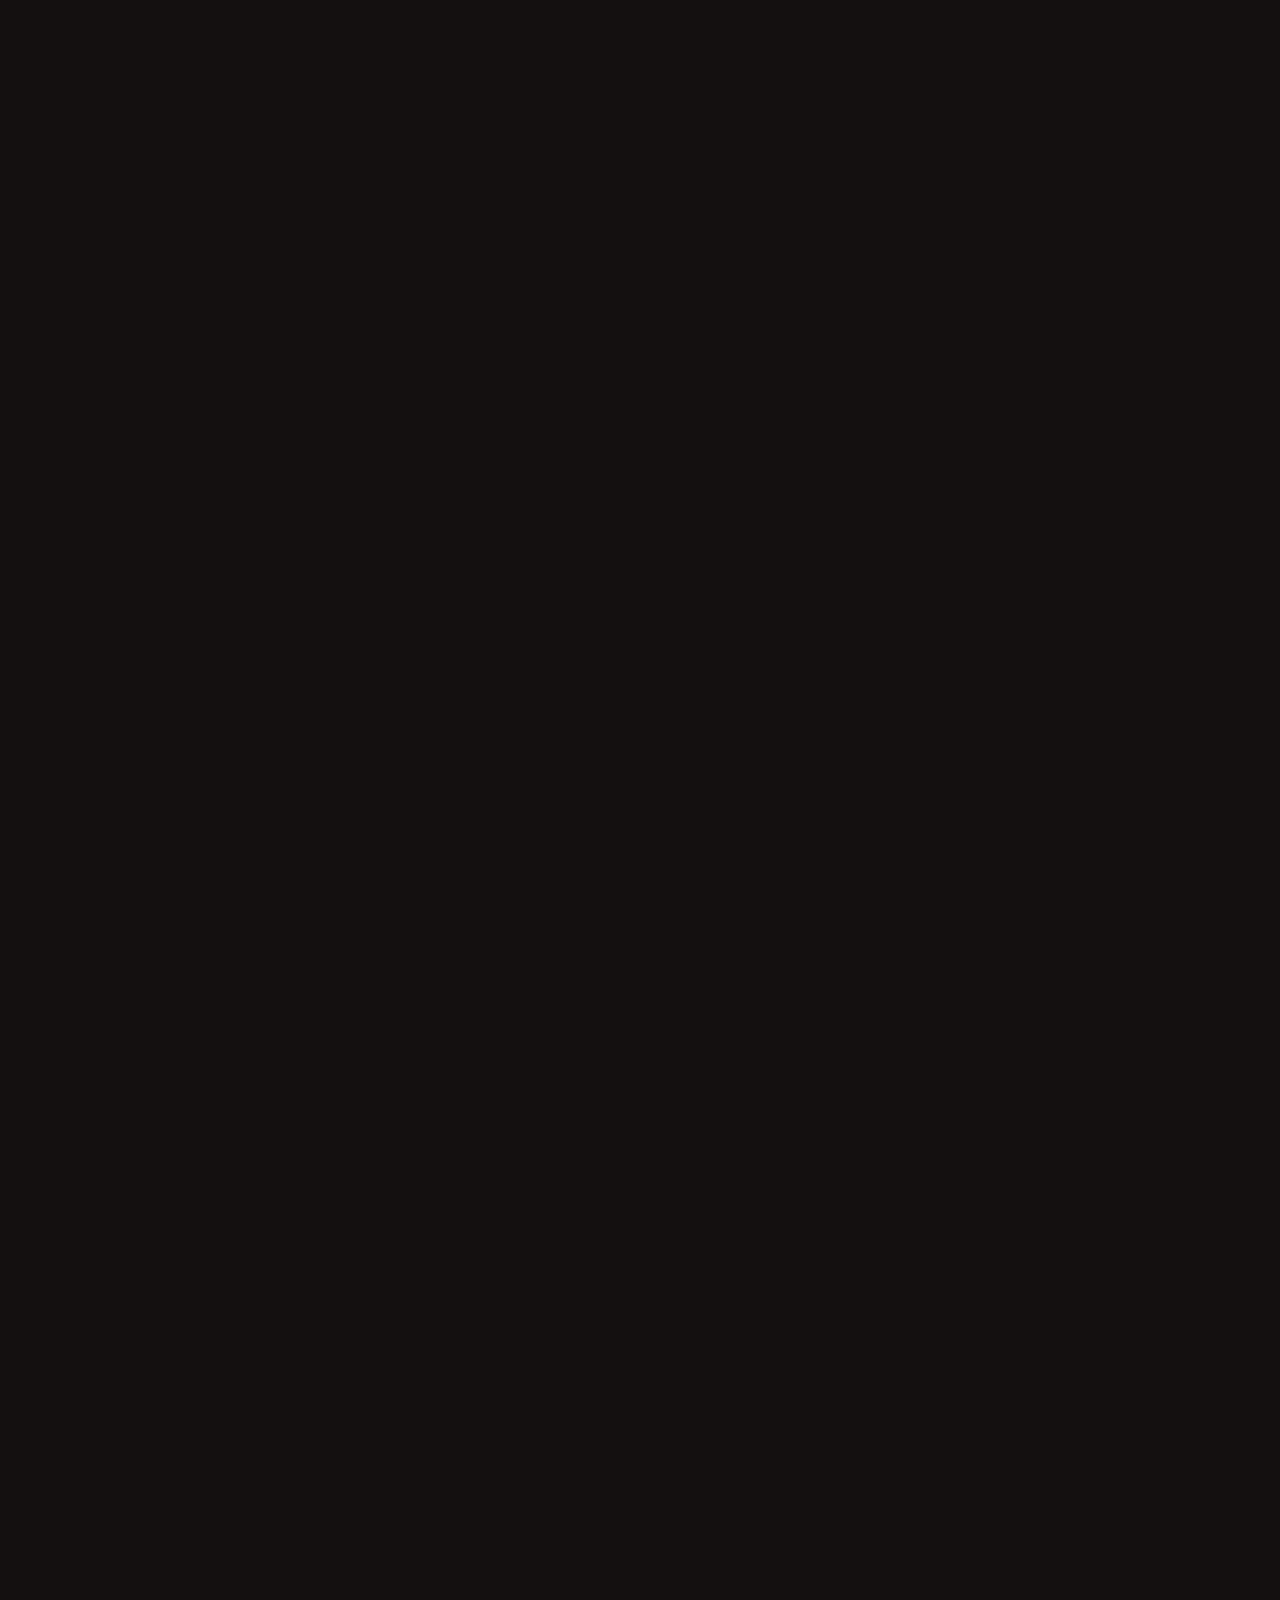
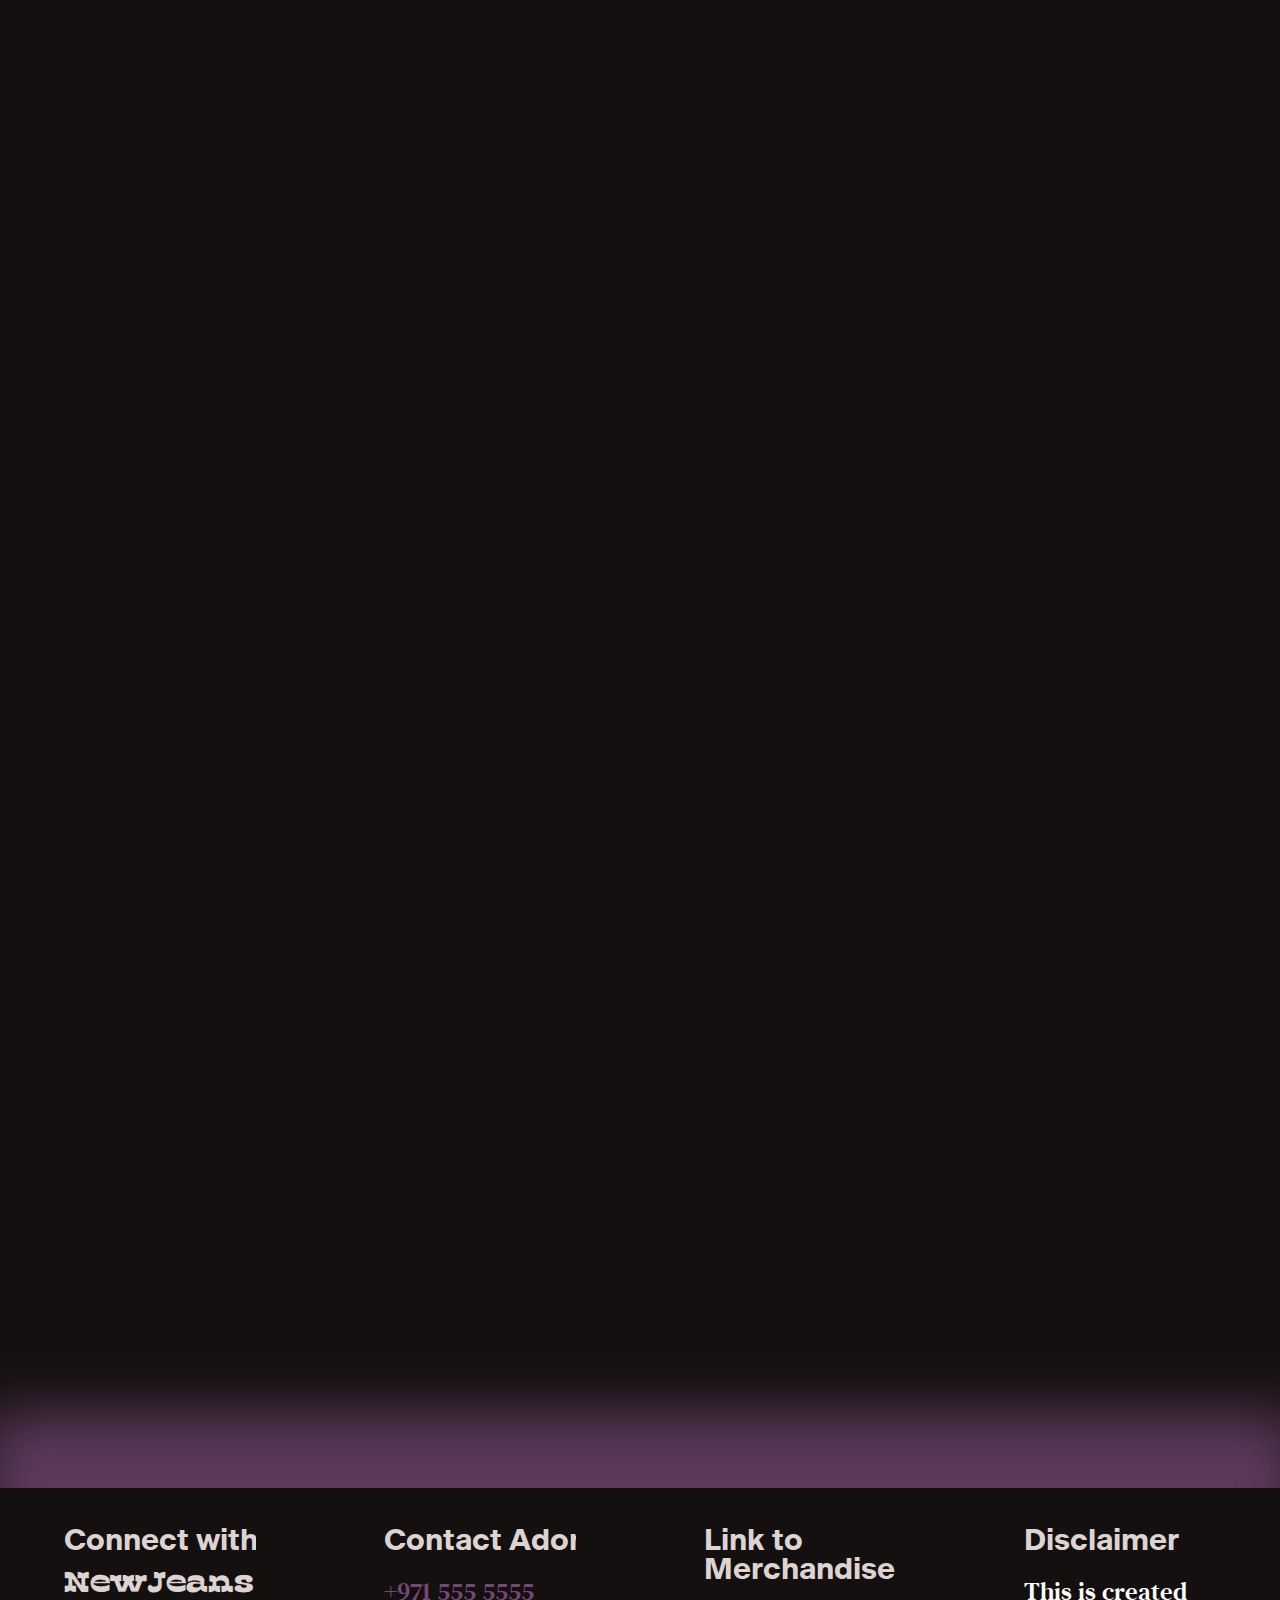
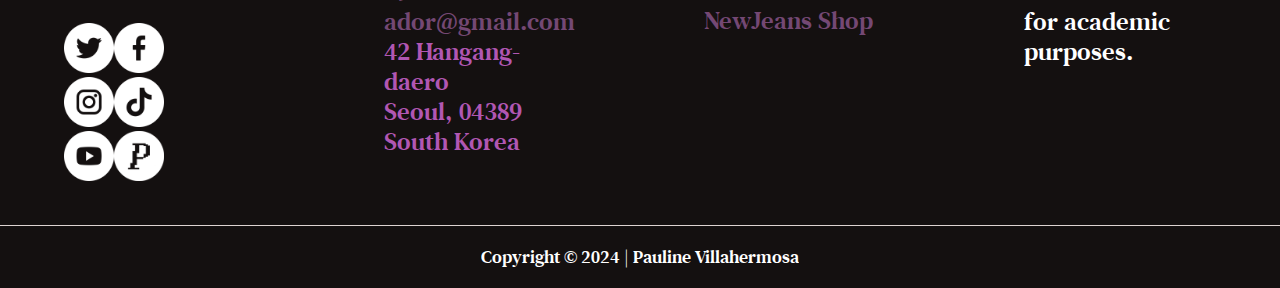
==== commit 41157c3e: "styling" ====
--- a/pages/index.html
+++ b/pages/index.html
@@ -16,7 +16,8 @@
         type="text/css">
     <link rel="stylesheet" href="css/style-mobile.css" media="only screen and (max-device-width: 480px)"
         type="text/css">
-    <link href="https://unpkg.com/aos@2.3.1/dist/aos.css" rel="stylesheet">
+    <link rel="stylesheet" href="https://cdnjs.cloudflare.com/ajax/libs/font-awesome/4.7.0/css/font-awesome.min.css">
+    <link rel="stylesheet" href="https://unpkg.com/aos@2.3.1/dist/aos.css">
 
 </head>
 
@@ -32,7 +33,6 @@
                     <li> <a href="#artist"> ARTIST </a> </li>
                 </ul>
             </nav>
-
         </div>
     </header>
 
@@ -43,8 +43,8 @@
 
         <section class="subtitle-container">
             <div class="subtitle">
-                <p class="subtitle-date"> 19/7/2023 </p>
-                <p class="subtitle-artist"> NewJeans </p>
+                <p class="scroll" id="subtitle-date"> 19/7/2023 </p>
+                <p class="scroll" id="subtitle-artist"> NewJeans </p>
             </div>
         </section>
 
@@ -57,7 +57,7 @@
                     <p data-aos="fade-up-right" data-aos-duration=5000 > <span id="you"> YOU </span> <br> know me like <br> no other. </p>
 
                     <div id="dia1">
-                        <svg xmlns="http://www.w3.org/2000/svg" width="76" height="90" viewBox="0 0 76 90" fill="none">
+                        <svg xmlns="http://www.w3.org/2000/svg" viewBox="0 0 76 90" fill="none">
                             <path
                                 d="M38.0257 0.780762L52.0108 28.5993L75.3424 45.2738L52.0108 61.9483L38.0257 89.7668L24.0406 61.9483L0.708984 45.2738L24.0406 28.5993L38.0257 0.780762Z"
                                 fill="white" />
@@ -65,7 +65,7 @@
                     </div>
 
                     <div id="dia2">
-                        <svg xmlns="http://www.w3.org/2000/svg" width="41" height="50" viewBox="0 0 41 50" fill="none">
+                        <svg xmlns="http://www.w3.org/2000/svg" viewBox="0 0 41 50" fill="none">
                             <path
                                 d="M20.1771 0.284668L27.7075 15.54L40.2707 24.6841L27.7075 33.8281L20.1771 49.0835L12.6467 33.8281L0.0834961 24.6841L12.6467 15.54L20.1771 0.284668Z"
                                 fill="#8C4A8D" />
@@ -271,28 +271,28 @@
             
             <div data-aos="fade-down" class="NWJNS"> 
                 <div class="members" id="Hyein">
-                    <img src="images/member-images/hyein.jpg" class="mem-pic" alt="Hyein"> 
-                    <p> <a href="#"> Hyein </a> </p>
+                    <a href="https://kprofiles.com/hyein-newjeans-profile/"> <img src="images/member-images/hyein.jpg" class="mem-pic" alt="Hyein"> 
+                    <p> Hyein </p> </a> 
                 </div>
 
                 <div class="members" id="Haerin"> 
-                    <img src="images/member-images/haerin.jpg" class="mem-pic" alt="Haerin">
-                    <p> <a href="#"> Haerin </a> </p>
+                    <a href="https://kprofiles.com/haerin-newjeans-profile/"> <img src="images/member-images/haerin.jpg" class="mem-pic" alt="Haerin">
+                    <p> Haerin </p> </a>
                 </div>
 
                 <div class="members" id="Hanni"> 
-                    <img src="images/member-images/hanni.jpg" class="mem-pic" alt="Hanni">
-                    <p> <a href="#"> Hanni </a> </p>
+                    <a href="https://kprofiles.com/hanni-newjeans-profile/"> <img src="images/member-images/hanni.jpg" class="mem-pic" alt="Hanni">
+                    <p> Hanni </p> </a>
                 </div>
 
                 <div class="members" id="Danielle"> 
-                    <img src="images/member-images/danielle.jpg" class="mem-pic" alt="Danielle">
-                    <p> <a href="#"> Danielle </a> </p>
+                    <a href="https://kprofiles.com/danielle-newjeans-profile-facts/"> <img src="images/member-images/danielle.jpg" class="mem-pic" alt="Danielle">
+                    <p> Danielle </p> </a>
                 </div>
 
                 <div class="members" id="Minji"> 
-                    <img src="images/member-images/minji.jpg" class="mem-pic" alt="Minji">
-                    <p> <a href="#"> Minji </a> </p>
+                    <a href="https://kprofiles.com/minji-newjeans-profile/"> <img src="images/member-images/minji.jpg" class="mem-pic" alt="Minji">
+                    <p> Minji </p> </a> 
                 </div>
             </div>
         </section>
@@ -311,7 +311,7 @@
 
     </main>
 
-    <footer>
+    <footer class="scroll">
         <div class="footer-card">
             <div class="card-container">
                 <div class="card column1">
@@ -370,9 +370,7 @@
     </footer>
 
     <script src="https://unpkg.com/aos@2.3.1/dist/aos.js"> </script>
-    <script> 
-        AOS.init();
-    </script>
+    <script src="code.js" type="text/Javascript"> </script>
 
 </body>
 
--- a/pages/css/style-tablet.css
+++ b/pages/css/style-tablet.css
@@ -1 +1,551 @@
-/*# sourceMappingURL=style-tablet.css.map */+@charset "UTF-8";
+* {
+  padding: 0;
+  margin: 0;
+  overflow-x: hidden;
+  box-sizing: border-box;
+  text-decoration: none;
+}
+
+body {
+  font-family: "Beausite", sans-serif;
+  background-color: #141010;
+  color: #DDD3D1;
+}
+
+/* Header */
+.header-container {
+  display: flex;
+  justify-content: space-between;
+  margin: auto;
+}
+
+.ador-logo {
+  margin-top: 4.294vw;
+  height: 4.58vw;
+}
+
+nav {
+  transform: rotate(-90deg);
+}
+nav li {
+  font-size: 1.527vw;
+  text-align: right;
+  list-style-type: none;
+  margin-bottom: 1.431vw;
+  letter-spacing: 0.477vw;
+}
+nav a {
+  color: #DDD3D1;
+}
+
+li.active {
+  border: 0.191vw solid #DDD3D1;
+  padding: 0.954vw;
+  margin-bottom: 1.431vw;
+}
+li.active a:hover {
+  color: white;
+}
+
+a:hover {
+  color: #744874;
+}
+
+/* Title */
+.song-title {
+  display: flex;
+  align-items: center;
+  justify-content: center;
+  margin-top: 4.771vw;
+  margin-bottom: 5.725vw;
+}
+.song-title .title-logo {
+  width: 58.874vw;
+}
+
+/* Footer */
+footer {
+  box-shadow: 2px -57px 54px 18px rgba(116, 72, 116, 0.75);
+  -webkit-box-shadow: 2px -57px 54px 18px rgba(116, 72, 116, 0.75);
+  -moz-box-shadow: 2px -57px 54px 18px rgba(116, 72, 116, 0.75);
+}
+
+.card-container {
+  display: flex;
+  flex-direction: row;
+  margin: 3.817vw auto;
+}
+.card-container a {
+  color: #744874;
+}
+.card-container .footer-header {
+  font-size: 2.863vw;
+  font-family: "Beausite", sans-serif;
+  font-weight: bold;
+  width: 25.286vw;
+  margin-bottom: 1.908vw;
+}
+.card-container .footer-text {
+  font-size: 2.385vw;
+  font-family: "DM Serif Text", serif;
+}
+.card-container .card {
+  margin: 0 auto;
+  width: 15%;
+}
+.card-container .card.column1 #NJ-name {
+  font-family: "Suerte";
+}
+.card-container .card.column1 .connect-socmed {
+  display: flex;
+  flex-wrap: wrap;
+  width: 75%;
+}
+.card-container .card.column1 .socmed-logos {
+  width: 4.771vw;
+  filter: brightness(0) invert(1);
+}
+.card-container .card.column4 .footer-text {
+  color: white;
+}
+
+.footer-copyright {
+  display: flex;
+  align-items: center;
+  justify-content: center;
+  border-top: 1px solid #DDD3D1;
+}
+.footer-copyright .copyright-text {
+  margin: 1.908vw;
+  font-family: "DM Serif Text", serif;
+  font-size: 1.718vw;
+  color: white;
+}
+
+/* ┌──────────────────┐
+       PART 1: HOME
+   └──────────────────┘ */
+/* Main: Subtitle */
+.subtitle-container .subtitle {
+  display: flex;
+  align-items: center;
+  justify-content: center;
+  margin-top: 2.863vw;
+  color: white;
+}
+.subtitle-container .subtitle #subtitle-date {
+  position: absolute;
+  margin-right: 31.489vw;
+  font-family: "Beausite", sans-serif;
+  letter-spacing: 2.004vw;
+  font-size: 2.767vw;
+}
+.subtitle-container .subtitle #subtitle-artist {
+  position: absolute;
+  margin-top: 6.679vw;
+  margin-right: 33.397vw;
+  font-family: "Suerte";
+  font-size: 4.485vw;
+}
+
+/* Main: Poster Top */
+.poster-top {
+  display: flex;
+  align-items: center;
+  justify-content: center;
+}
+.poster-top p {
+  position: absolute;
+  margin-top: 47.71vw;
+  margin-right: 37.214vw;
+  text-align: left;
+  font-family: "DM Serif Text", serif;
+  font-size: 3.34vw;
+}
+.poster-top #you {
+  line-height: 14.313vw;
+  font-size: 13.359vw;
+}
+.poster-top #dia1 {
+  position: absolute;
+  width: 7.252vw;
+  margin-left: 70.611vw;
+  margin-top: 28.626vw;
+}
+.poster-top #dia2 {
+  position: absolute;
+  width: 3.912vw;
+  margin-left: 78.244vw;
+  margin-top: 38.168vw;
+}
+
+/* Main: Poster Sides */
+.sides {
+  background-image: url(bg-images/hyein-poster-sides.png);
+  width: 38.168vw;
+  height: 62.977vw;
+  position: absolute;
+  margin-top: 40vw;
+  z-index: -1;
+  right: 95%;
+}
+
+.sides:nth-child(2) {
+  left: 95%;
+}
+
+/* Main: Poster Hyein */
+.poster-hyein {
+  display: flex;
+  align-items: center;
+  justify-content: center;
+}
+.poster-hyein img {
+  position: absolute;
+  width: 76.336vw;
+  top: 66.794vw;
+  z-index: 2;
+}
+
+/* Main: Behind Poster Hyein */
+.poster-hyein-behind {
+  display: flex;
+  flex-direction: column;
+}
+.poster-hyein-behind .poster-behind-left {
+  display: flex;
+  align-items: center;
+  justify-content: center;
+}
+.poster-hyein-behind .poster-behind-left img {
+  position: absolute;
+  top: 86.355vw;
+  width: 28.34vw;
+  margin-right: 33.397vw;
+  z-index: 1;
+}
+.poster-hyein-behind .poster-behind-left p {
+  position: absolute;
+  line-height: 17.176vw;
+  color: rgba(0, 0, 0, 0.2470588235);
+  margin-top: 128.817vw;
+  margin-right: 23.855vw;
+  font-family: "Do Hyeon";
+  font-size: 17.176vw;
+  z-index: 1;
+}
+.poster-hyein-behind .poster-behind-left #rectangle {
+  position: absolute;
+  z-index: 2;
+  margin-top: 222.328vw;
+  margin-right: 33.397vw;
+  width: 28.34vw;
+  height: 3.817vw;
+  background: #744874;
+}
+.poster-hyein-behind .poster-behind-right {
+  display: flex;
+  align-items: center;
+  justify-content: center;
+}
+.poster-hyein-behind .stanza {
+  position: absolute;
+  z-index: 0;
+  display: flex;
+  flex-direction: column;
+  width: 23.855vw;
+  margin-top: 145.992vw;
+  margin-left: 41.031vw;
+  text-align: right;
+  font-size: 3.244vw;
+  margin-bottom: 4.771vw;
+  /** TEXT GRADIENT */
+  color: #141010;
+  background-image: -webkit-linear-gradient(10deg, rgba(20, 16, 16, 0.5294117647) 50%, #DDD3D1 90%);
+  background-clip: text;
+  -webkit-background-clip: text;
+  -webkit-text-fill-color: transparent;
+}
+.poster-hyein-behind .poster-behind-rec {
+  position: absolute;
+  margin-left: 23.855vw;
+  margin-top: 138.359vw;
+  width: 49.618vw;
+  height: 95.42vw;
+  border: 0.191vw solid #DDD3D1;
+  z-index: -1;
+}
+
+/* Main: Poster Below */
+.poster-below {
+  display: flex;
+  align-items: center;
+  justify-content: center;
+  position: relative;
+  z-index: 2;
+  margin: 119.275vw 23.855vw 0 18.626vw;
+  width: 70vw;
+}
+.poster-below p {
+  text-align: right;
+  font-family: "DM Serif Text", serif;
+  margin-bottom: 2.863vw;
+  font-style: italic;
+  font-size: 6.679vw;
+  letter-spacing: 0.668vw;
+}
+.poster-below #dreaming {
+  font-style: normal;
+  font-size: 14.313vw;
+  letter-spacing: 0px;
+}
+
+/* Main: Description */
+.bottom-desc {
+  margin-bottom: 28.626vw;
+}
+.bottom-desc h1 {
+  font-size: 3.435vw;
+  font-style: italic;
+  text-align: center;
+  margin: 4.771vw auto;
+}
+.bottom-desc p {
+  color: white;
+  max-width: 76.336vw;
+  margin: 0 auto;
+  font-size: 3.053vw;
+  font-family: "DM Serif Text", serif;
+  text-align: center;
+}
+.bottom-desc svg {
+  display: flex;
+  align-items: center;
+  justify-content: center;
+  margin: 9.542vw auto 0;
+}
+
+/* ┌──────────────────┐
+       PART 2: SONG
+   └──────────────────┘ */
+.streaming-container {
+  display: flex;
+  align-items: center;
+  justify-content: center;
+  margin-bottom: 28.626vw;
+  height: 95.42vw;
+  background-image: url(bg-images/pic2.jpg);
+  background-repeat: no-repeat;
+  background-size: auto;
+  background-position: center center;
+  filter: blur;
+}
+.streaming-container .stream-top {
+  display: flex;
+  align-items: center;
+  justify-content: center;
+}
+.streaming-container .stream-top .nj-image {
+  position: relative;
+  filter: drop-shadow(2px 11px 4px #DDD3D1);
+}
+.streaming-container .stream-top .nj-image img {
+  width: 49.618vw;
+  margin-left: 9.542vw;
+  transition: all 1s ease;
+}
+.streaming-container .stream-top .nj-image img:hover {
+  width: 59.16vw;
+  margin-left: 19.084vw;
+  transition: all 1s ease;
+}
+.streaming-container .stream-top .nj-image .title {
+  position: absolute;
+  bottom: 3.817vw;
+  left: 29.58vw;
+  max-width: 25.763vw;
+  text-align: right;
+  color: #141010;
+  font-family: "DM Serif Text", serif;
+  font-size: 6.679vw;
+  -webkit-text-stroke-width: 1.5px;
+  -webkit-text-stroke-color: #141010;
+  -webkit-text-fill-color: #DDD3D1;
+}
+.streaming-container .stream-top .sites .stream-header {
+  margin-left: 10.496vw;
+  max-width: 55.344vw;
+  color: #DDD3D1;
+  font-family: "Gioviale";
+  font-size: 14.313vw;
+  line-height: 16.221vw;
+}
+.streaming-container .stream-top .sites .sites-container {
+  margin: 0 auto;
+  max-width: 50%;
+}
+.streaming-container .stream-top .sites .sites-container .stream-logos {
+  margin: 0.477vw;
+  width: 11.45vw;
+  filter: brightness(0) invert(1);
+}
+
+.line-bg {
+  position: absolute;
+  left: 50%;
+  transform: translate(-50%, 0);
+  top: 400.763vw;
+}
+
+.video-analysis {
+  position: relative;
+}
+.video-analysis .analysis-header {
+  position: absolute;
+  left: 50%;
+  transform: translate(-50%, 0);
+  text-align: right;
+  color: #DDD3D1;
+  font-family: "Gioviale";
+  font-size: 14.313vw;
+  line-height: 14.313vw;
+}
+.video-analysis .analysis-bg {
+  margin: 19.084vw auto;
+  display: block;
+  width: 66.794vw;
+}
+
+.storytelling h1 {
+  font-size: 4.771vw;
+  text-align: center;
+  margin-bottom: 4.771vw;
+}
+.storytelling .parallax {
+  filter: drop-shadow(1px 1px 7px #DDD3D1);
+  position: relative;
+  width: 100%;
+  height: 39.122vw;
+  overflow: hidden;
+  margin-bottom: 9.542vw;
+  display: flex;
+  align-items: center;
+  justify-content: center;
+}
+.storytelling .parallax .parallax-pic img {
+  top: 0;
+  position: absolute;
+  left: 50%;
+  transform: translate(-50%, 0);
+}
+.storytelling .parallax .parallax-text {
+  position: absolute;
+  left: 50%;
+  transform: translate(-50%, 0);
+  top: 23.855vw;
+  max-width: 66.794vw;
+  text-shadow: 2px 2px 5px #141010;
+}
+.storytelling .parallax .parallax-text h2 {
+  color: #744874;
+  font-family: "Beausite", sans-serif;
+  font-size: 2.863vw;
+  font-style: italic;
+}
+.storytelling .parallax .parallax-text p {
+  color: white;
+  font-size: 1.908vw;
+  font-family: "DM Serif Text", serif;
+}
+.storytelling .parallax .parallax-text .white {
+  color: #DDD3D1;
+}
+
+.scroll {
+  transform: translateY(-30px);
+  opacity: 0;
+  transition: 1s;
+}
+
+.scroll--show {
+  transform: translateY(0px);
+  opacity: 1;
+}
+
+/* ┌──────────────────┐
+       PART 3: ARTIST
+   └──────────────────┘ */
+.artist .artist-header {
+  display: flex;
+  align-items: center;
+  justify-content: center;
+  color: #DDD3D1;
+  font-family: "Gioviale";
+  font-size: 14.313vw;
+  margin-top: 19.084vw;
+}
+.artist .perf-video {
+  display: flex;
+  align-items: center;
+  justify-content: center;
+}
+.artist .artist-name1 {
+  position: absolute;
+  left: 50%;
+  transform: translate(-50%, 0);
+  font-family: "Suerte Outline";
+  font-size: 9.542vw;
+}
+.artist .artist-name2 {
+  position: absolute;
+  left: 50%;
+  transform: translate(-50%, 0);
+  font-family: "Suerte";
+  font-size: 8.588vw;
+}
+.artist .NWJNS {
+  margin-top: 14.313vw;
+  display: flex;
+  align-items: center;
+  justify-content: center;
+  flex-wrap: wrap;
+}
+.artist .NWJNS .members {
+  width: 30.057vw;
+  height: 30.057vw;
+  margin: 1.908vw;
+  background-color: #DDD3D1;
+}
+.artist .NWJNS .members .mem-pic {
+  display: block;
+  margin: 2.863vw auto 0.954vw;
+  width: 70%;
+}
+.artist .NWJNS .members p {
+  text-align: center;
+  font-family: "DM Serif Text", serif;
+  color: #744874;
+  font-size: 3.053vw;
+}
+.artist .NWJNS .members:hover {
+  animation: jelly 0.5s;
+  filter: brightness(1.2);
+}
+
+/* Animation */
+/* JELLY BOUNCE */
+@keyframes jelly {
+  0%, 100% {
+    transform: scale(1, 1);
+  }
+  25% {
+    transform: scale(0.9, 1.1);
+  }
+  50% {
+    transform: scale(1.1, 0.9);
+  }
+  75% {
+    transform: scale(0.95, 1.05);
+  }
+}/*# sourceMappingURL=style-tablet.css.map */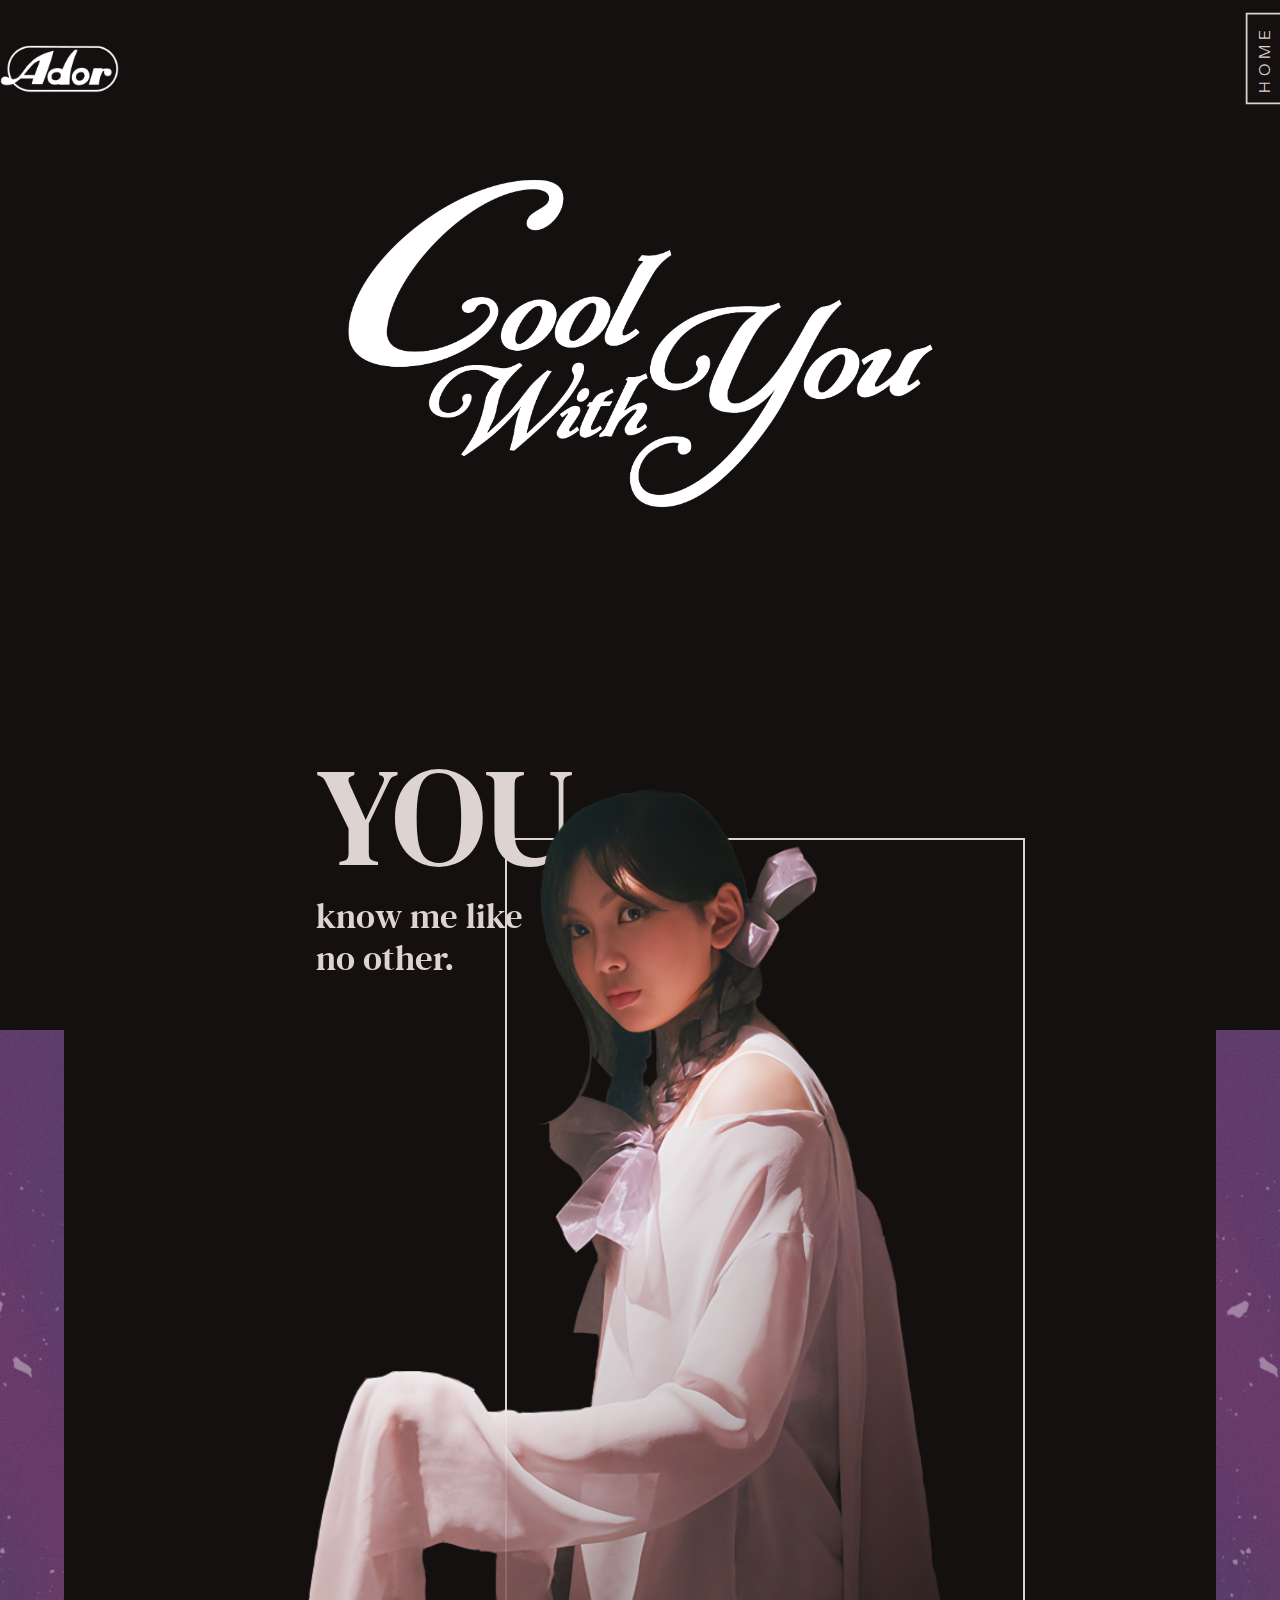
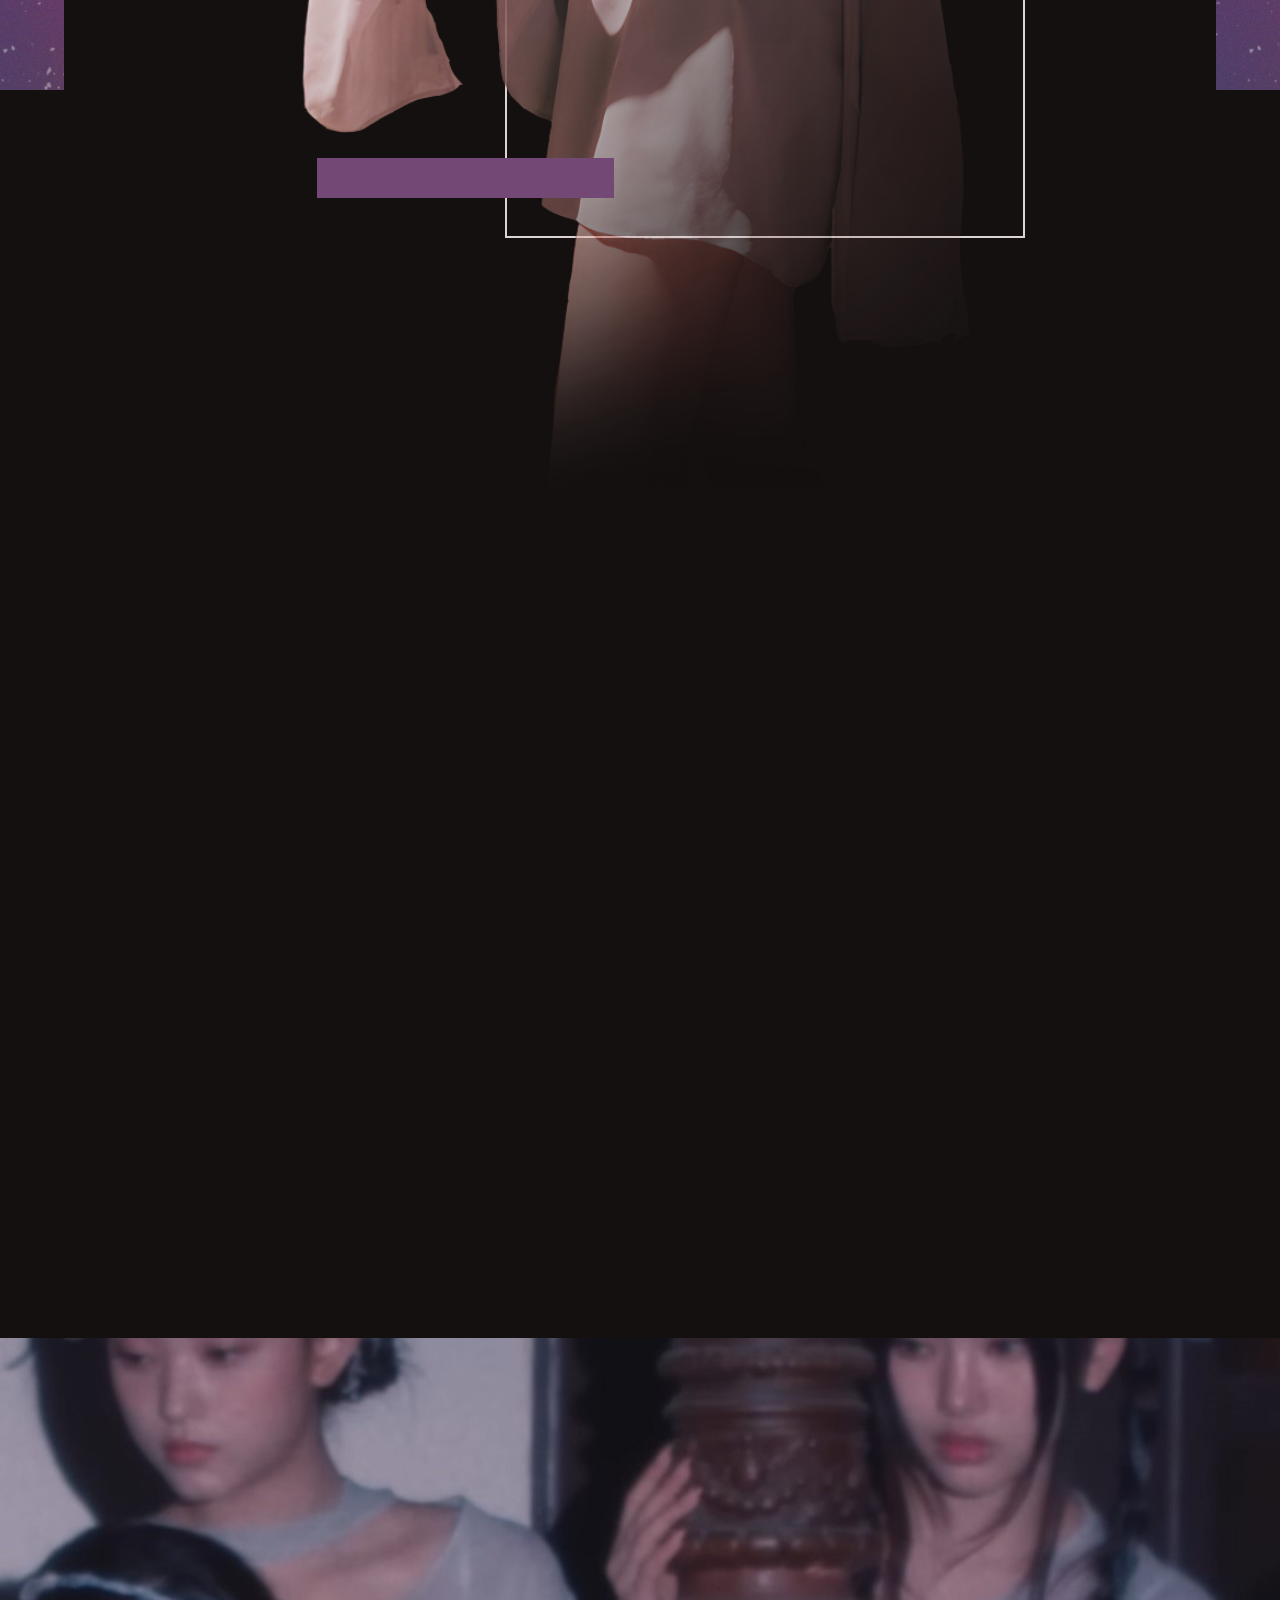
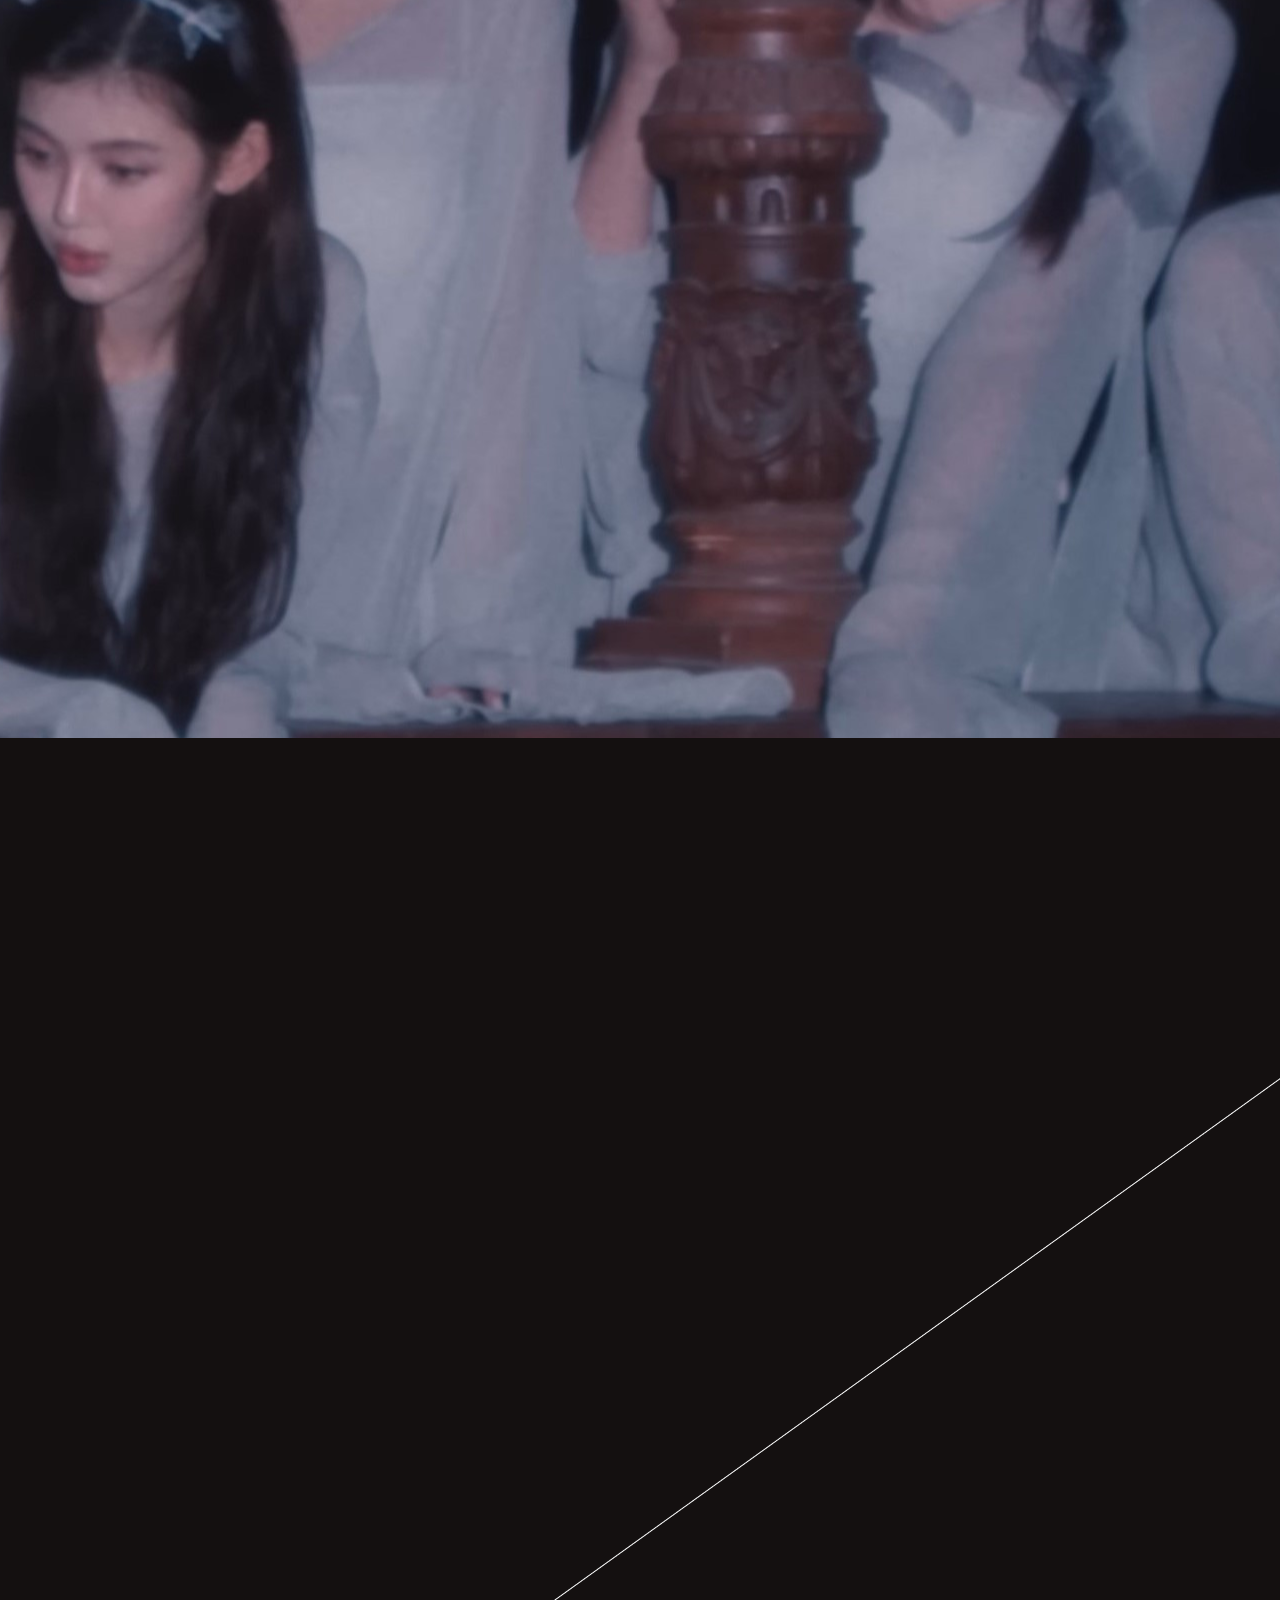
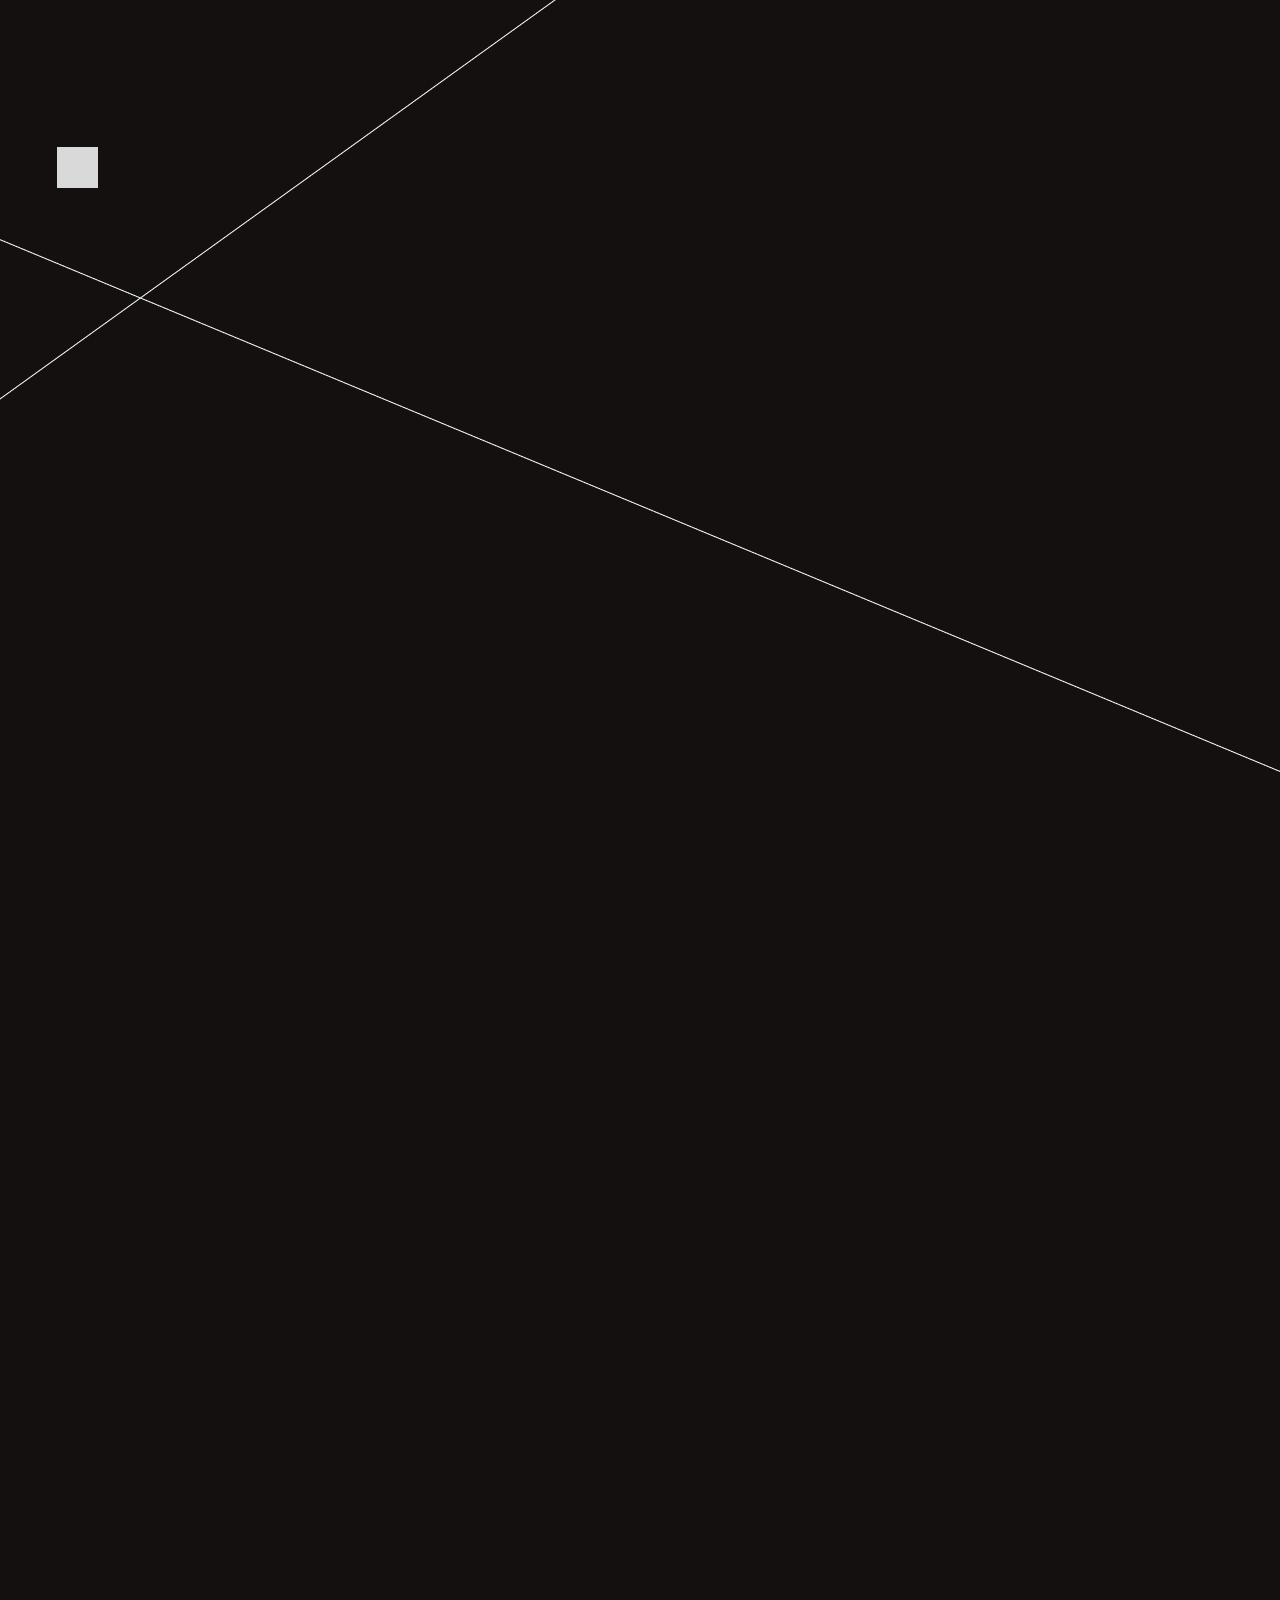
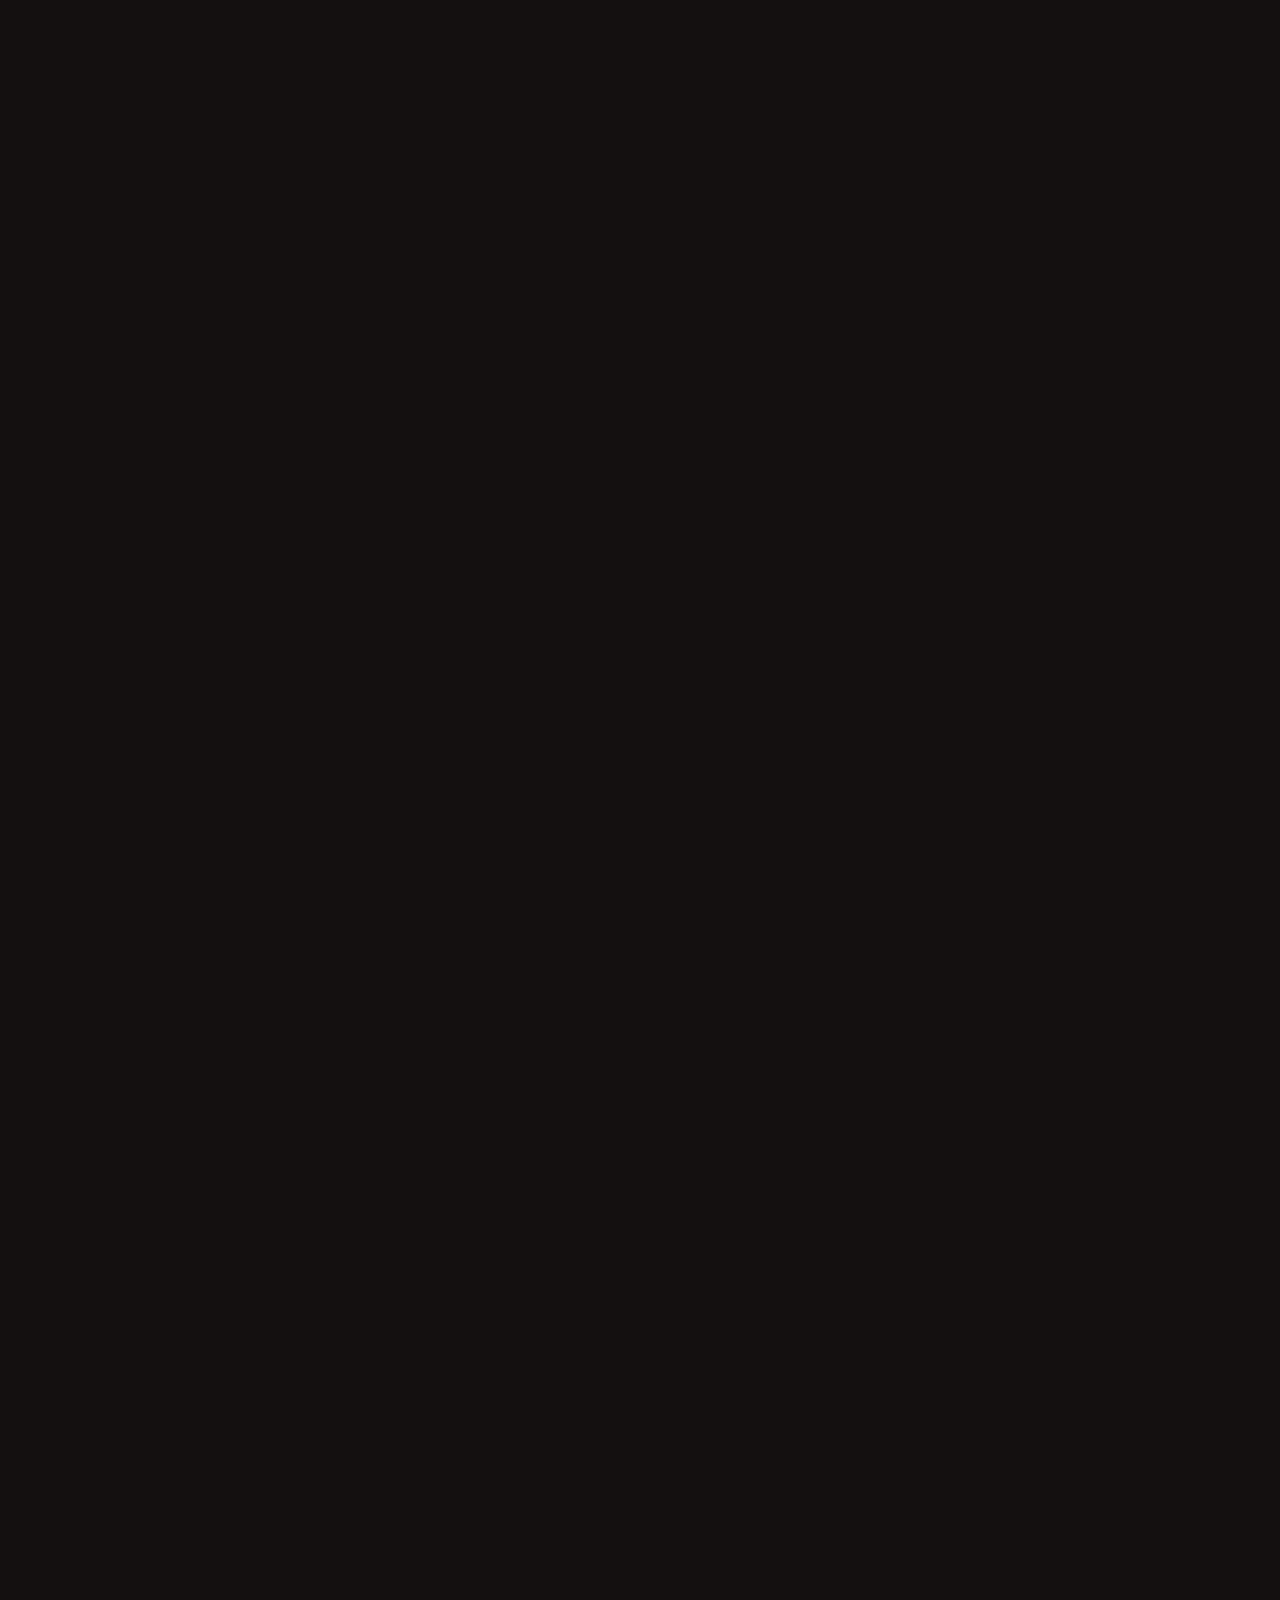
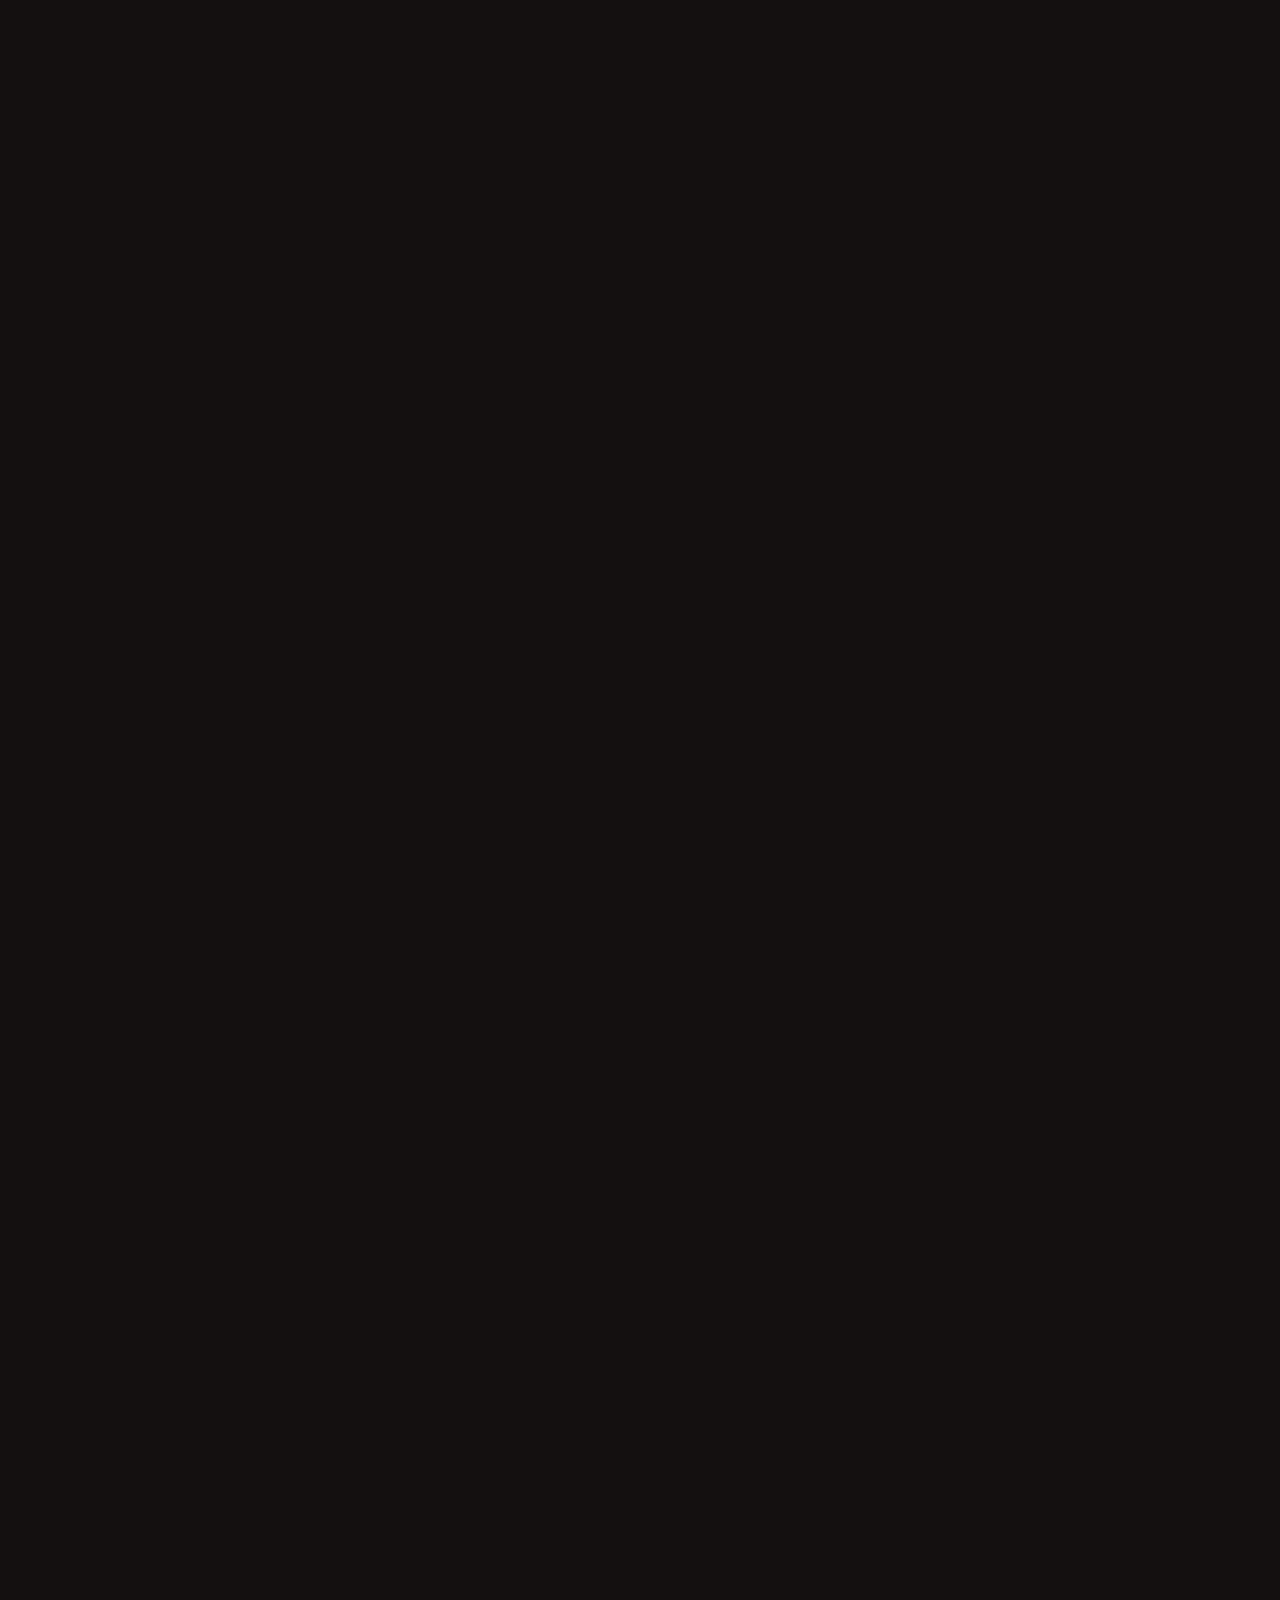
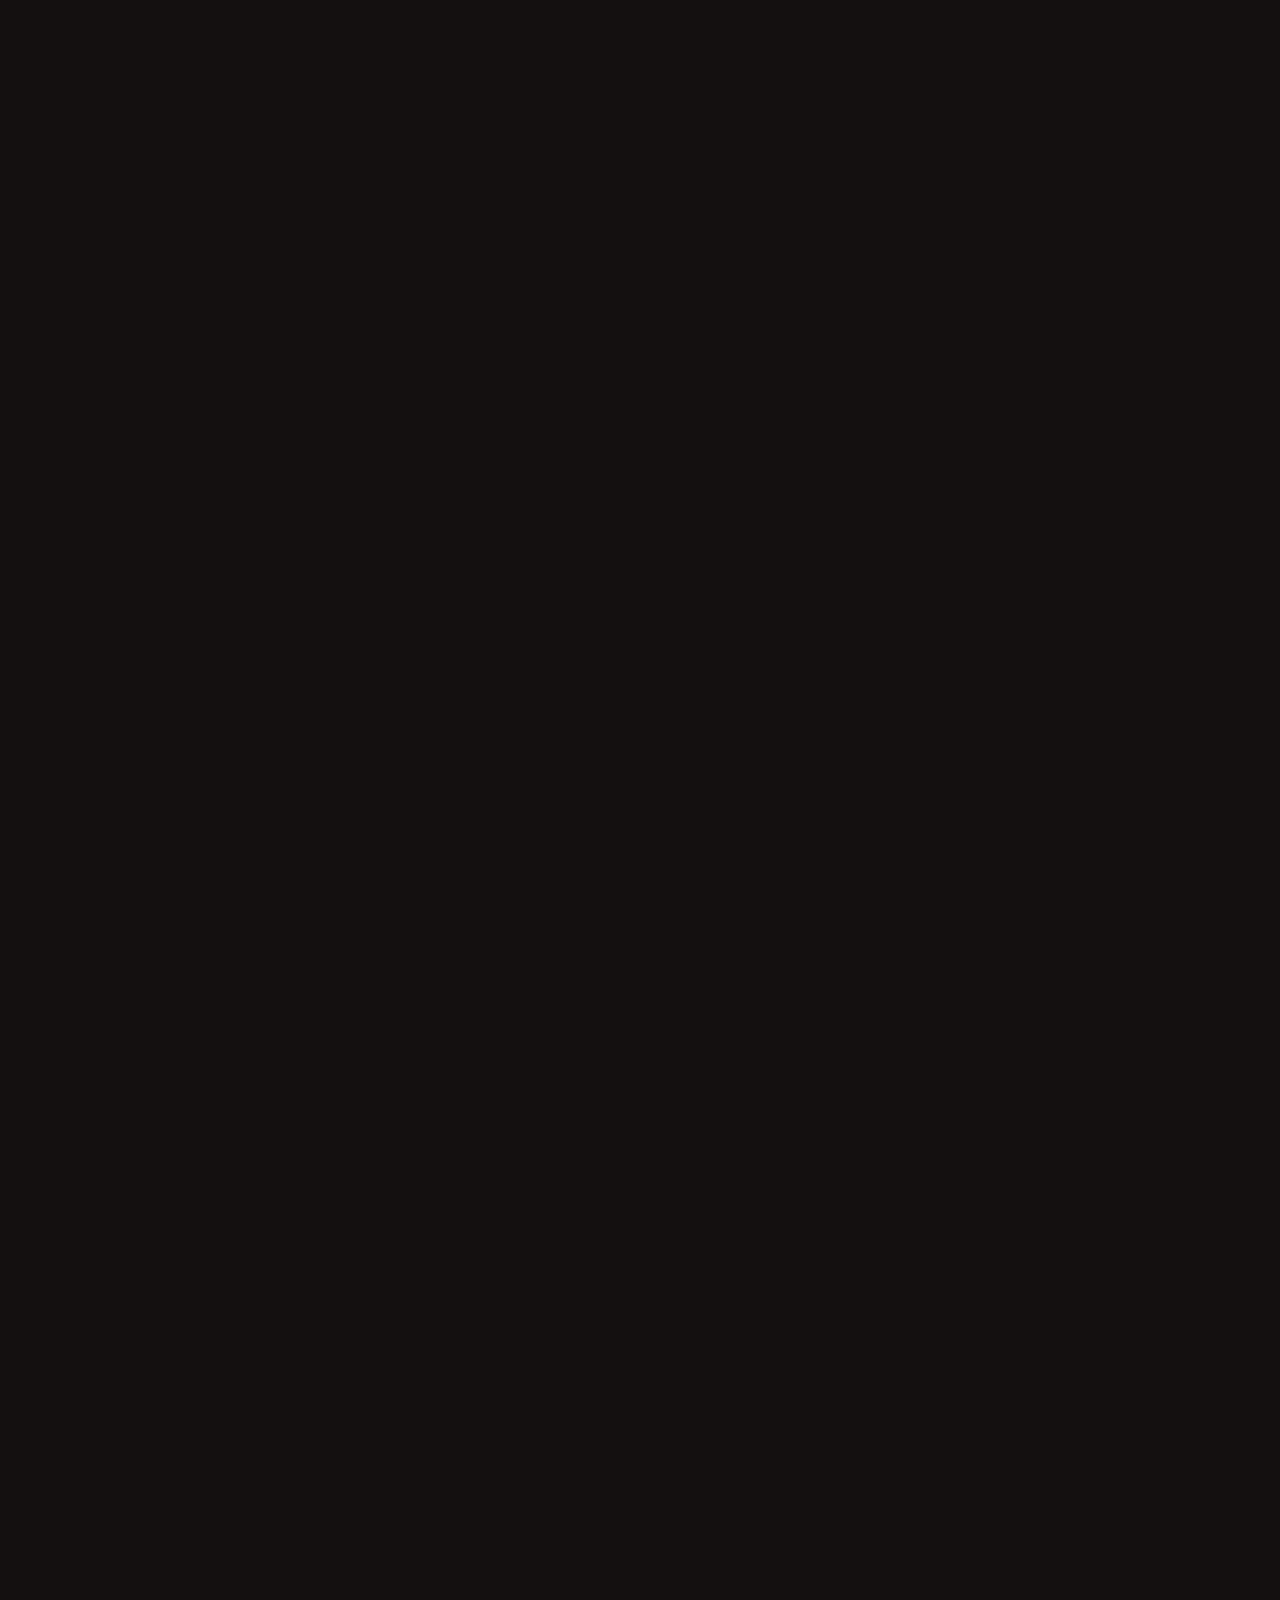
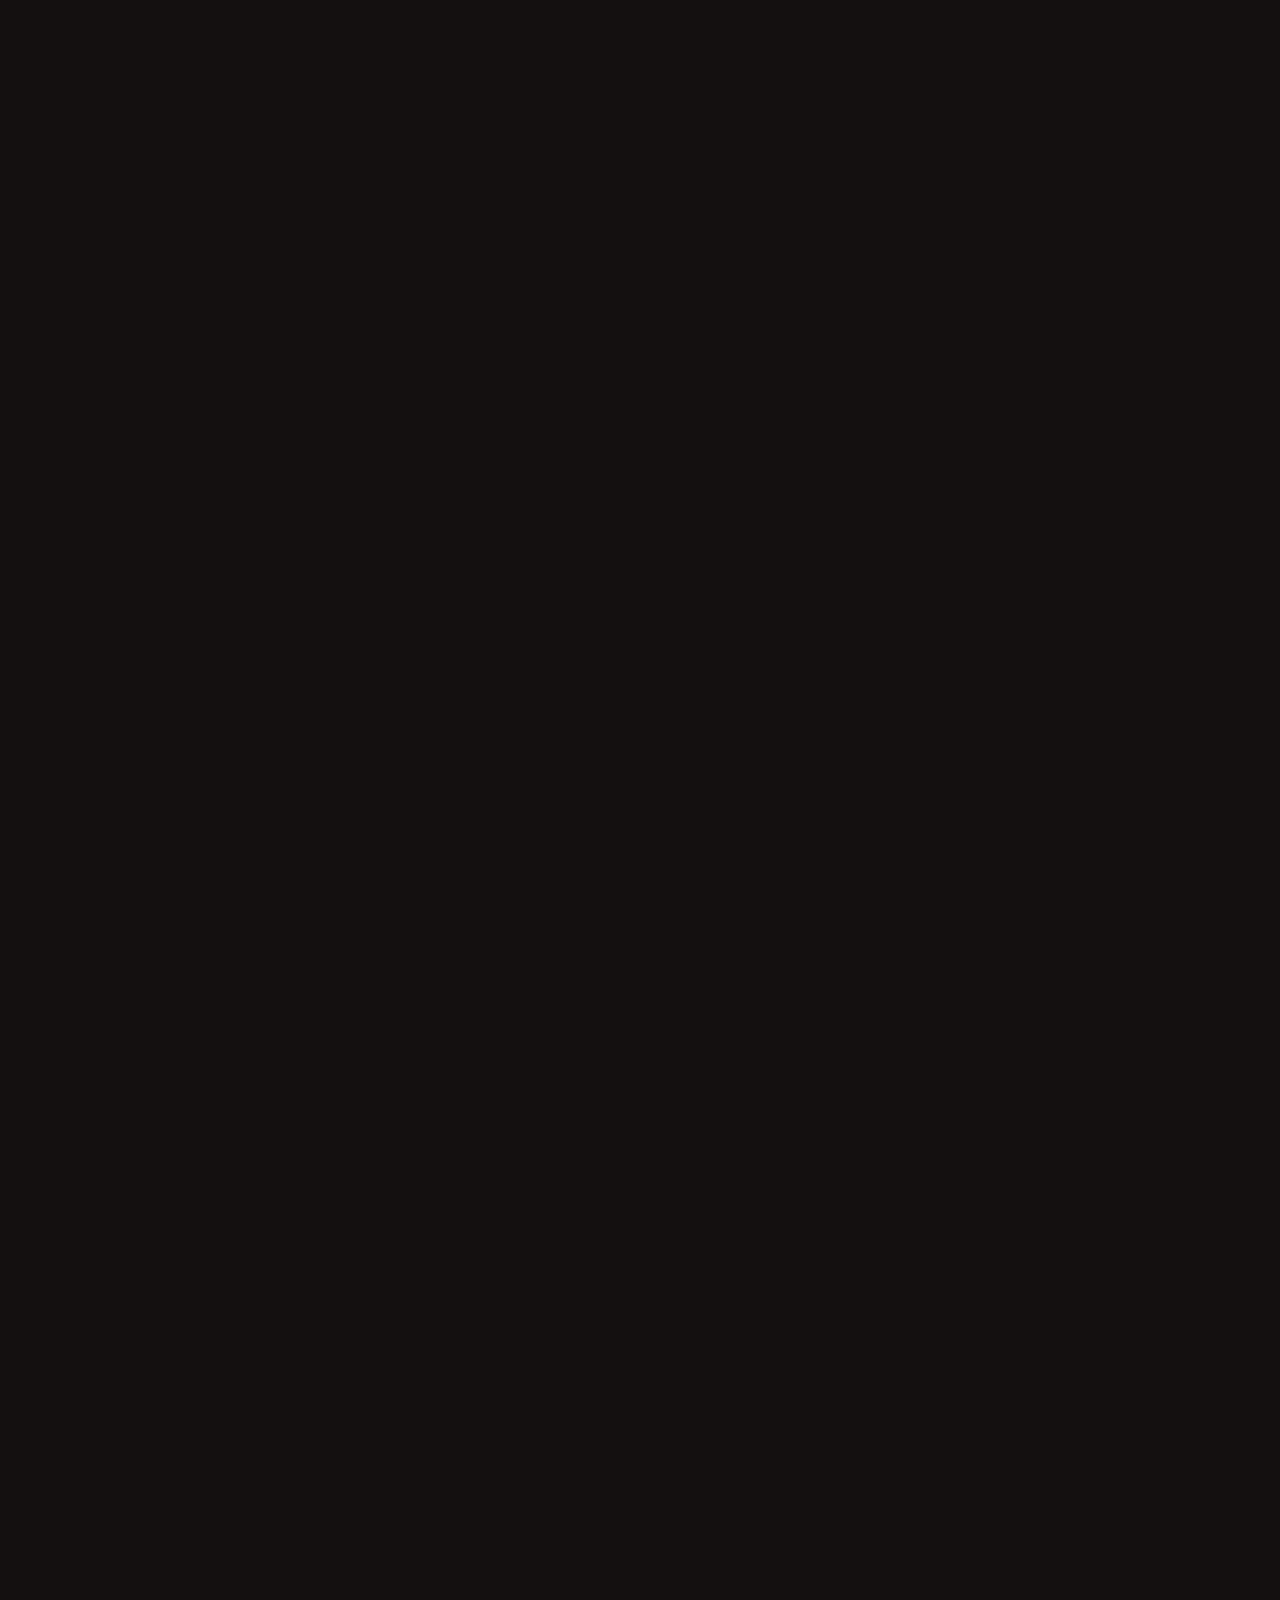
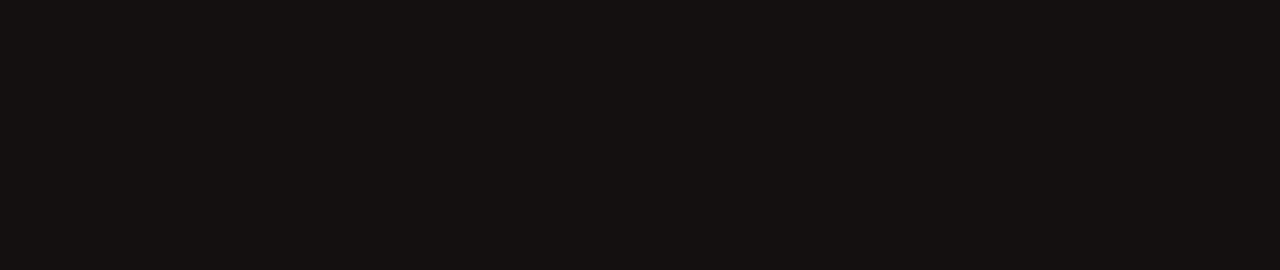
==== commit b4146cbf: "adding comments and changing some names" ====
--- a/pages/index.html
+++ b/pages/index.html
@@ -10,22 +10,29 @@
 
     <link rel="icon" href="images/bunny.png" type="image/x-icon">
     <link rel="stylesheet" href="css/fonts.css" type="text/css">
+
+    <!-- Stylesheet for different device resolutions -->
     <link rel="stylesheet" href="css/style-desktop.css" media="only screen and (min-device-width: 1025px)"
         type="text/css">
     <link rel="stylesheet" href="css/style-tablet.css" media="only screen and (max-device-width: 1024px)"
         type="text/css">
     <link rel="stylesheet" href="css/style-mobile.css" media="only screen and (max-device-width: 480px)"
         type="text/css">
+
+    <!-- Animation Libraries -->
     <link rel="stylesheet" href="https://cdnjs.cloudflare.com/ajax/libs/font-awesome/4.7.0/css/font-awesome.min.css">
     <link rel="stylesheet" href="https://unpkg.com/aos@2.3.1/dist/aos.css">
 
 </head>
 
 <body>
+    <!-- Header -->
     <header>
         <div class="header-container">
+            <!-- Logo -->
             <img class="ador-logo" src="images/Ador_Logo.png" alt="Ador Logo">
 
+            <!-- Navigation Menu -->
             <nav>
                 <ul class="desktop-menu-bar">
                     <li class="active"> <a href="#"> HOME </a> </li>
@@ -36,23 +43,26 @@
         </div>
     </header>
 
+    <!-- Main Content -->
     <main>
         <div class="song-title">
             <img data-aos="fade-down" data-aos-duration=500 src="images/Cool With You logo.png" class="title-logo" alt="Cool With You">
         </div>
-
+        
+        <!-- Subtitle container -->
         <section class="subtitle-container">
+            <!-- Subtitle to show date of song release and artist name -->
             <div class="subtitle">
                 <p class="scroll" id="subtitle-date"> 19/7/2023 </p>
                 <p class="scroll" id="subtitle-artist"> NewJeans </p>
             </div>
         </section>
 
+        <!-- Poster visual container -->
         <section class="poster-container">
             <div class="poster-sides"> </div>
 
             <div class="poster-full">
-
                 <div class="poster-top">
                     <p data-aos="fade-up-right" data-aos-duration=5000 > <span id="you"> YOU </span> <br> know me like <br> no other. </p>
 
@@ -73,15 +83,18 @@
                     </div>
                 </div>
 
+                <!-- Background images for design on the side-->
                 <div class="poster-sides">
                     <div class="poster-hyein">
                         <img src="images/hyein-poster.png" alt="Hyein Big">
                     </div>
 
+                    <!-- Side designs -->
                     <div class="sides left"> </div>
                     <div class="sides right"> </div>
                 </div>
 
+                <!-- Background images for design behind the middle -->
                 <div class="poster-hyein-behind">
                     <div class="poster-behind-left">
                         <img data-aos="fade-up-right" data-aos-delay=5000 data-aos-duration=1000 src="images/hyein-poster-bg.png" alt="Fancy Background">
@@ -89,7 +102,8 @@
                         <div id="rectangle"> </div>
                     </div>
 
-                    <div class="poster-behind-right"> <!-- lyrics -->
+                    <!-- Song lyrics container -->
+                    <div class="poster-behind-right"> 
                         <div data-aos="fade-left" data-aos-delay=6000 class="stanza">
                             <p> 다 표현하지 않아도 </p>
                             <p> See me like no other </p> <br>
@@ -109,6 +123,7 @@
                     </div>
                 </div>
 
+                <!-- Text below poster -->
                 <div class="poster-below">
                     <p data-aos="zoom-out-down"> <span id="dreaming"> DREAMING </span> <br> OF <br> EACH OTHER </p>
                 </div>
@@ -116,6 +131,7 @@
             </div>
         </section>
 
+        <!-- Description container -->
         <section data-aos="zoom-in" class="bottom-desc">
             <svg xmlns="http://www.w3.org/2000/svg" width="38" height="49" viewBox="0 0 38 49" fill="none">
                 <path
@@ -123,7 +139,7 @@
                     fill="#D9D9D9" />
             </svg>
 
-            <h1> COOL WITH YOU </h1>
+            <h1> COOL WITH YOU </h1> <!-- Name of the song promoted -->
             <p> ‘Cool With You’ is the fourth track of K-pop girl group NewJeans' 2nd EP
                 ‘Get Up’. It features a UK Garage rhythm commonly seen in the 90's pop scene. </p>
         </section>
@@ -132,12 +148,14 @@
             <div class="stream-top">
                 <div data-aos="fade-right" class="nj-image">
                     <img src="images/pic1.jpg" alt="Picture of NewJeans">
-                    <div class="title"> cool with you </div>
-                </div>
-
+                    <div class="title"> cool with you </div> <!-- Title of name to in front of the image -->
+                </div>
+
+                <!-- Container of whole section -->
                 <div data-aos="fade-left" class="sites">
                     <div class="stream-header"> Stream Here </div>
-                    <div class="sites-container">
+                    <div class="sites-container"> <!-- Container of images -->
+                        <!--  When clicked, directs to page where one may listen to their music -->
                         <a href="https://www.deezer.com/en/artist/178008437"> <img src="images/stream-logos/deezer.png" class="stream-logos" alt="Deezer"> </a>
                         <a href="https://music.apple.com/us/artist/newjeans/1635469693"> <img src="images/stream-logos/itunes.png" class="stream-logos" alt="Itunes"> </a>
                         <a href="https://www.youtube.com/c/NewJeans_official"> <img src="images/stream-logos/play.png" class="stream-logos" alt="YouTube Music"> </a>
@@ -157,122 +175,130 @@
         <img src="images/groupbg.png" class="line-bg" alt="Line Design"> 
 
         <section class="storytelling">
+            <!-- Title -->
             <h1 data-aos="fade-down-right" data-aos-duration="5000"> EROS AND PSYCHE </h1>
 
-			<div data-aos="flip-left" id="first" class="parallax"> 
-                <div class="parallax-pic"> 
-                    <img src="images/parallax/first.png" class="bg" alt="Parallax 1">
-                </div>
-                
-                <div class="parallax-text"> 
+            <!-- Container of whole storytelling section -->
+			<div data-aos="flip-left" id="first" class="screenshot">
+                <!-- Displays screenshot from the music video -->
+                <div class="screenshot-pic"> 
+                    <img src="images/screenshot/first.png" class="bg" alt="screenshot 1">
+                </div>
+                
+                <!-- Places text on image -->
+                <div class="screenshot-text"> 
                     <h2> Derived from </h2>
                     <p> the Greek tale of Eros and Psyche, Hoyeon embodies 
                         Eros, a God that brings couples together. </p>
                 </div>
             </div>
 
-            <div data-aos="flip-right" id="second" class="parallax"> 
-                <div class="parallax-pic"> 
-                    <img src="images/parallax/second.png" class="bg" alt="Parallax 2">
-                </div>
-                
-                <div class="parallax-text"> 
+            <div data-aos="flip-right" id="second" class="screenshot"> 
+                <div class="screenshot-pic"> 
+                    <img src="images/screenshot/second.png" class="bg" alt="screenshot 2">
+                </div>
+                
+                <div class="screenshot-text"> 
                     <h2 class="white"> When she develops </h2>
                     <p> feelings for one of her targets, the presumed Psyche, she confronts the harsh truth that their union is impossible—he cannot perceive her existence. </p>
                 </div>
             </div>
 
-            <div data-aos="flip-left" id="third" class="parallax"> 
-                <div class="parallax-pic"> 
-                    <img src="images/parallax/third.png" class="bg" alt="Parallax 3">
-                </div>
-                
-                <div class="parallax-text"> 
+            <div data-aos="flip-left" id="third" class="screenshot"> 
+                <div class="screenshot-pic"> 
+                    <img src="images/screenshot/third.png" class="bg" alt="screenshot 3">
+                </div>
+                
+                <div class="screenshot-text"> 
                     <h2> NewJeans stands </h2>
                     <p> as the chorus, singing of Hoyeon’s unrequited love and longing for the forbidden. </p>
                 </div>
             </div>
 
-            <div data-aos="flip-right" id="fourth" class="parallax"> 
-                <div class="parallax-pic"> 
-                    <img src="images/parallax/fourth.png" class="bg" alt="Parallax 4">
-                </div>
-                
-                <div class="parallax-text"> 
+            <div data-aos="flip-right" id="fourth" class="screenshot"> 
+                <div class="screenshot-pic"> 
+                    <img src="images/screenshot/fourth.png" class="bg" alt="screenshot 4">
+                </div>
+                
+                <div class="screenshot-text"> 
                     <h2 class="white"> "I don’t care what other people say.” </h1>
                     <p> The lyrics hints at a desire to pursue the relationship despite societal judgment. </p>
                 </div>
             </div>
 
-            <div data-aos="flip-left" id="fifth" class="parallax"> 
-                <div class="parallax-pic"> 
-                    <img src="images/parallax/fifth.png" class="bg" alt="Parallax 5">
-                </div>
-                
-                <div class="parallax-text"> 
+            <div data-aos="flip-left" id="fifth" class="screenshot"> 
+                <div class="screenshot-pic"> 
+                    <img src="images/screenshot/fifth.png" class="bg" alt="screenshot 5">
+                </div>
+                
+                <div class="screenshot-text"> 
                     <h2> Yearning to relinquish </h2>
                     <p> her divine duties and embrace humanity to be with her beloved, Hoyeon undergoes a transformation, shedding her black, somber attire for something light and floral. </p>
                 </div>
             </div>
 
-            <div data-aos="flip-right" id="sixth" class="parallax"> 
-                <div class="parallax-pic"> 
-                    <img src="images/parallax/sixth.png" class="bg" alt="Parallax 6">
-                </div>
-                
-                <div class="parallax-text"> 
+            <div data-aos="flip-right" id="sixth" class="screenshot"> 
+                <div class="screenshot-pic"> 
+                    <img src="images/screenshot/sixth.png" class="bg" alt="screenshot 6">
+                </div>
+                
+                <div class="screenshot-text"> 
                     <h2 class="white"> This metamorphosis </h2>
                     <p> symbolizes her emergence from darkness, a rejection of her nature as a God to become ephemeral. </p>
                 </div>
             </div>
 
-            <div data-aos="flip-left" id="seventh" class="parallax"> 
-                <div class="parallax-pic"> 
-                    <img src="images/parallax/seventh.png" class="bg" alt="Parallax 7">
-                </div>
-                
-                <div class="parallax-text"> 
+            <div data-aos="flip-left" id="seventh" class="screenshot"> 
+                <div class="screenshot-pic"> 
+                    <img src="images/screenshot/seventh.png" class="bg" alt="screenshot 7">
+                </div>
+                
+                <div class="screenshot-text"> 
                     <h2> However, </h>
                     <p> her joy is short-lived as Tony Leung's character (Aphrodite) intervenes, mirroring the original tale, and causing a rift between them. </p>
                 </div>
             </div>
 
-            <div data-aos="flip-right" id="eighth" class="parallax"> 
-                <div class="parallax-pic"> 
-                    <img src="images/parallax/eighth.png" class="bg" alt="Parallax 8">
-                </div>
-                
-                <div class="parallax-text"> 
+            <div data-aos="flip-right" id="eighth" class="screenshot"> 
+                <div class="screenshot-pic"> 
+                    <img src="images/screenshot/eighth.png" class="bg" alt="screenshot 8">
+                </div>
+                
+                <div class="screenshot-text"> 
                     <h2 class="white"> Erasing her lover's memories </h2>
                     <p> of their time together, he transforms the Psyche's focus from Hoyeon to forgetting her entirely. </p>
                 </div>
             </div>
 
-            <div data-aos="flip-up" id="ninth" class="parallax"> 
-                <div class="parallax-pic"> 
-                    <img src="images/parallax/ninth.png" class="bg" alt="Parallax 9">
-                </div>
-                
-                <div class="parallax-text"> 
+            <div data-aos="flip-up" id="ninth" class="screenshot"> 
+                <div class="screenshot-pic"> 
+                    <img src="images/screenshot/ninth.png" class="bg" alt="screenshot 9">
+                </div>
+                
+                <div class="screenshot-text"> 
                     <h2> Resigned to her fate, </h2>
                     <p> Hoyeon reverts to her role as an observer rather than a participant in love, concluding her journey in the catacombs. </p>
                 </div>
             </div>
 		</section>
 
+        <!-- Container of whole artist section -->
         <section  data-aos="fade-down-right" class="artist" id="artist">
             <p class="artist-header"> Artist </p>
 
+            <!-- Embed's YouTube image of the music video -->
             <div data-aos="zoom-in-down" class="perf-video"> <iframe referrerpolicy="no-referrer-when-downgrade" width="870" height="489" src="https://www.youtube.com/embed/kKsivrgoyDw?si=RW2GGBaJmZjJ4rxK" title="YouTube video player" frameborder="0" allow="accelerometer; autoplay; clipboard-write; encrypted-media; gyroscope; picture-in-picture; web-share" allowfullscreen></iframe>
             </div>
 
-            <p class="artist-name1"> NewJeans </p>
-            <p class="artist-name2"> NewJeans </p>
+            <p class="artist-name1"> NewJeans </p> <!-- Outlined text -->
+            <p class="artist-name2"> NewJeans </p> 
             
+            <!-- Container to display the members of the group -->
             <div data-aos="fade-down" class="NWJNS"> 
                 <div class="members" id="Hyein">
+                    <!-- Adds image in the middle of the square and when clicked, directs to page with member information -->
                     <a href="https://kprofiles.com/hyein-newjeans-profile/"> <img src="images/member-images/hyein.jpg" class="mem-pic" alt="Hyein"> 
-                    <p> Hyein </p> </a> 
+                    <p> Hyein </p> </a> <!-- Puts text below the image -->
                 </div>
 
                 <div class="members" id="Haerin"> 
@@ -297,27 +323,32 @@
             </div>
         </section>
 
+        <!-- Container of description -->
         <section data-aos="zoom-in" class="bottom-desc">
             <svg xmlns="http://www.w3.org/2000/svg" width="38" height="49" viewBox="0 0 38 49" fill="none">
                 <path
                     d="M18.6822 0.105469L25.6747 15.3608L37.3405 24.5049L25.6747 33.6489L18.6822 48.9043L11.6896 33.6489L0.0238037 24.5049L11.6896 15.3608L18.6822 0.105469Z"
                     fill="#D9D9D9" />
             </svg>
-
-            <h1> NEWJEANS </h1>
+            
+            <h1> NEWJEANS </h1> <!-- Short explanation of the group -->
             <p> NewJeans (뉴진스) is a 5-member girl group under ADOR and HYBE Labels. 
                 The members consist of Minji, Hanni, Danielle, Haerin, and Hyein. They released their debut single “Attention” on July 22, 2022, followed by their debut extended play, New Jeans, which was released on August 1, 2022.</p>
         </section>
 
     </main>
 
+    <!-- Footer -->
     <footer class="scroll">
         <div class="footer-card">
+            <!-- Card container for flex wrap -->
             <div class="card-container">
+                <!-- Column 1 -->
                 <div class="card column1">
                     <p class="footer-header"> Connect with <span id="NJ-name"> NewJeans </span> </p>
 
                     <div class="connect-socmed">
+                        <!-- When clicked, directs the user to social media platform of the group -->
                         <a href="https://twitter.com/NewJeans_ADOR"> <img src="images/socmed_logos/twitter.png" class="socmed-logos" alt="Twitter">
                         </a>
                         <a href="https://www.facebook.com/official.newjeans/"> <img src="images/socmed_logos/facebook.png" class="socmed-logos" alt="Facebook">
@@ -333,12 +364,16 @@
                     </div>
                 </div>
 
+                <!-- Column 2 -->
                 <div class="card column2">
                     <p class="footer-header"> Contact Ador </p>
 
                     <div class="footer-text">
+                        <!-- When clicked, redirects user to 'call' number -->
                         <a href="tel:+9715555555"> +971 555 5555 </a> <br>
+                        <!-- When clicked, redirects user to email -->
                         <a href="mailto:ador@gmail.com"> ador@gmail.com </a>
+                        <!-- Shows location -->
                         <a href="#" style="color: #b157b3;"> <br>
                             42 Hangang-daero <br>
                             Seoul, 04389 <br>
@@ -346,13 +381,16 @@
                     </div>
                 </div>
 
+                <!-- Column 3 -->
                 <div class="card column3">
                     <p class="footer-header"> Link to Merchandise </p>
+                    <!-- When clicked, redirects user to merchandise website -->
                     <div class="footer-text">
                         <a href="https://shop.newjeans-official.us/"> NewJeans Shop </a>
                     </div>
                 </div>
 
+                <!-- Column 4 -->
                 <div class="card column4">
                     <p class="footer-header"> Disclaimer </p>
                     <div class="footer-text">
@@ -369,6 +407,7 @@
         </div>
     </footer>
 
+    <!-- Script for the animation on scroll and fade-in -->
     <script src="https://unpkg.com/aos@2.3.1/dist/aos.js"> </script>
     <script src="code.js" type="text/Javascript"> </script>
 
--- a/pages/css/style-desktop.css
+++ b/pages/css/style-desktop.css
@@ -1,19 +1,24 @@
 @charset "UTF-8";
+/* Variables for website fonts */
+/* Variables for website colors */
+/* Mixin that applies flex and centers items */
+/* Mixin that applies absolute and centers items with position left */
+/* General settings to apply to whole page */
 * {
   padding: 0;
   margin: 0;
   overflow-x: hidden;
   box-sizing: border-box;
-  text-decoration: none;
+  text-decoration: none; /* Removes underlines on links */
 }
 
 body {
   font-family: "Beausite", sans-serif;
   background-color: #141010;
-  color: #DDD3D1;
-}
-
-/* Header */
+  color: #ddd3d1;
+}
+
+/* === Header */
 .header-container {
   display: flex;
   justify-content: space-between;
@@ -37,11 +42,11 @@
   letter-spacing: 5px;
 }
 nav a {
-  color: #DDD3D1;
+  color: #ddd3d1;
 }
 
 li.active {
-  border: 2px solid #DDD3D1;
+  border: 2px solid #ddd3d1;
   padding: 10px;
   margin-bottom: 15px;
 }
@@ -53,10 +58,10 @@
   color: #744874;
 }
 
-/* Title */
+/* === Title */
 .song-title {
-  display: flex;
-  align-items: center;
+  align-items: center;
+  display: flex;
   justify-content: center;
   margin-top: 50px;
   margin-bottom: 60px;
@@ -65,7 +70,7 @@
   width: 617px;
 }
 
-/* Footer */
+/* === Footer */
 footer {
   box-shadow: 2px -57px 54px 18px rgba(116, 72, 116, 0.75);
   -webkit-box-shadow: 2px -57px 54px 18px rgba(116, 72, 116, 0.75);
@@ -112,10 +117,10 @@
 }
 
 .footer-copyright {
-  display: flex;
-  align-items: center;
-  justify-content: center;
-  border-top: 1px solid #DDD3D1;
+  align-items: center;
+  display: flex;
+  justify-content: center;
+  border-top: 1px solid #ddd3d1;
 }
 .footer-copyright .copyright-text {
   margin: 20px;
@@ -127,22 +132,22 @@
 /* ┌──────────────────┐
        PART 1: HOME
    └──────────────────┘ */
-/* Main: Subtitle */
+/* === Main: Subtitle */
 .subtitle-container .subtitle {
-  display: flex;
-  align-items: center;
+  align-items: center;
+  display: flex;
   justify-content: center;
   margin-top: 30px;
   color: white;
 }
-.subtitle-container .subtitle .subtitle-date {
+.subtitle-container .subtitle #subtitle-date {
   position: absolute;
   margin-right: 330px;
   font-family: "Beausite", sans-serif;
   letter-spacing: 21px;
   font-size: 29px;
 }
-.subtitle-container .subtitle .subtitle-artist {
+.subtitle-container .subtitle #subtitle-artist {
   position: absolute;
   margin-top: 70px;
   margin-right: 350px;
@@ -150,10 +155,10 @@
   font-size: 47px;
 }
 
-/* Main: Poster Top */
+/* === Main: Poster Top */
 .poster-top {
-  display: flex;
-  align-items: center;
+  align-items: center;
+  display: flex;
   justify-content: center;
 }
 .poster-top p {
@@ -179,7 +184,7 @@
   margin-top: 400px;
 }
 
-/* Main: Poster Sides */
+/* === Main: Poster Sides */
 .sides {
   background-image: url(bg-images/hyein-poster-sides.png);
   width: 400px;
@@ -194,10 +199,10 @@
   left: 95%;
 }
 
-/* Main: Poster Hyein */
+/* === Main: Poster Hyein */
 .poster-hyein {
-  display: flex;
-  align-items: center;
+  align-items: center;
+  display: flex;
   justify-content: center;
 }
 .poster-hyein img {
@@ -207,14 +212,14 @@
   z-index: 2;
 }
 
-/* Main: Behind Poster Hyein */
+/* === Main: Behind Poster Hyein */
 .poster-hyein-behind {
   display: flex;
   flex-direction: column;
 }
 .poster-hyein-behind .poster-behind-left {
-  display: flex;
-  align-items: center;
+  align-items: center;
+  display: flex;
   justify-content: center;
 }
 .poster-hyein-behind .poster-behind-left img {
@@ -243,8 +248,8 @@
   background: #744874;
 }
 .poster-hyein-behind .poster-behind-right {
-  display: flex;
-  align-items: center;
+  align-items: center;
+  display: flex;
   justify-content: center;
 }
 .poster-hyein-behind .stanza {
@@ -260,7 +265,7 @@
   margin-bottom: 50px;
   /** TEXT GRADIENT */
   color: #141010;
-  background-image: -webkit-linear-gradient(10deg, rgba(20, 16, 16, 0.5294117647) 50%, #DDD3D1 90%);
+  background-image: -webkit-linear-gradient(10deg, rgba(20, 16, 16, 0.5294117647) 50%, #ddd3d1 90%);
   background-clip: text;
   -webkit-background-clip: text;
   -webkit-text-fill-color: transparent;
@@ -271,14 +276,14 @@
   margin-top: 1450px;
   width: 520px;
   height: 1000px;
-  border: 2px solid #DDD3D1;
+  border: 2px solid #ddd3d1;
   z-index: -1;
 }
 
-/* Main: Poster Below */
+/* === Main: Poster Below */
 .poster-below {
-  display: flex;
-  align-items: center;
+  align-items: center;
+  display: flex;
   justify-content: center;
   position: relative;
   z-index: 2;
@@ -298,7 +303,7 @@
   letter-spacing: 0px;
 }
 
-/* Main: Description */
+/* === Main: Description */
 .bottom-desc {
   margin-bottom: 300px;
 }
@@ -317,8 +322,8 @@
   text-align: center;
 }
 .bottom-desc svg {
-  display: flex;
-  align-items: center;
+  align-items: center;
+  display: flex;
   justify-content: center;
   margin: 100px auto 0;
 }
@@ -327,8 +332,8 @@
        PART 2: SONG
    └──────────────────┘ */
 .streaming-container {
-  display: flex;
-  align-items: center;
+  align-items: center;
+  display: flex;
   justify-content: center;
   margin-bottom: 300px;
   height: 1000px;
@@ -339,13 +344,13 @@
   filter: blur;
 }
 .streaming-container .stream-top {
-  display: flex;
-  align-items: center;
+  align-items: center;
+  display: flex;
   justify-content: center;
 }
 .streaming-container .stream-top .nj-image {
   position: relative;
-  filter: drop-shadow(2px 11px 4px #DDD3D1);
+  filter: drop-shadow(2px 11px 4px #ddd3d1);
 }
 .streaming-container .stream-top .nj-image img {
   width: 520px;
@@ -368,12 +373,12 @@
   font-size: 70px;
   -webkit-text-stroke-width: 1.5px;
   -webkit-text-stroke-color: #141010;
-  -webkit-text-fill-color: #DDD3D1;
+  -webkit-text-fill-color: #ddd3d1;
 }
 .streaming-container .stream-top .sites .stream-header {
   margin-left: 110px;
   max-width: 580px;
-  color: #DDD3D1;
+  color: #ddd3d1;
   font-family: "Gioviale";
   font-size: 150px;
   line-height: 170px;
@@ -389,8 +394,8 @@
 }
 
 .line-bg {
-  position: absolute;
   left: 50%;
+  position: absolute;
   transform: translate(-50%, 0);
   top: 4200px;
 }
@@ -399,11 +404,11 @@
   position: relative;
 }
 .video-analysis .analysis-header {
-  position: absolute;
   left: 50%;
+  position: absolute;
   transform: translate(-50%, 0);
   text-align: right;
-  color: #DDD3D1;
+  color: #ddd3d1;
   font-family: "Gioviale";
   font-size: 150px;
   line-height: 150px;
@@ -419,81 +424,84 @@
   text-align: center;
   margin-bottom: 50px;
 }
-.storytelling .parallax {
-  filter: drop-shadow(1px 1px 7px #DDD3D1);
+.storytelling .screenshot {
+  filter: drop-shadow(1px 1px 7px #ddd3d1);
   position: relative;
   width: 100%;
   height: 410px;
   overflow: hidden;
   margin-bottom: 100px;
-  display: flex;
-  align-items: center;
-  justify-content: center;
-}
-.storytelling .parallax .parallax-pic img {
+  align-items: center;
+  display: flex;
+  justify-content: center;
+}
+.storytelling .screenshot .screenshot-pic img {
   top: 0;
-  position: absolute;
   left: 50%;
+  position: absolute;
   transform: translate(-50%, 0);
 }
-.storytelling .parallax .parallax-text {
-  position: absolute;
+.storytelling .screenshot .screenshot-text {
   left: 50%;
+  position: absolute;
   transform: translate(-50%, 0);
   top: 250px;
   max-width: 700px;
   text-shadow: 2px 2px 5px #141010;
 }
-.storytelling .parallax .parallax-text h2 {
+.storytelling .screenshot .screenshot-text h2 {
   color: #744874;
   font-family: "Beausite", sans-serif;
   font-size: 30px;
   font-style: italic;
 }
-.storytelling .parallax .parallax-text p {
+.storytelling .screenshot .screenshot-text p {
   color: white;
   font-size: 20px;
   font-family: "DM Serif Text", serif;
 }
-.storytelling .parallax .parallax-text .white {
-  color: #DDD3D1;
+.storytelling .screenshot .screenshot-text .white {
+  color: #ddd3d1;
 }
 
 /* ┌──────────────────┐
        PART 3: ARTIST
    └──────────────────┘ */
+.artist {
+  /* Container of members */
+}
 .artist .artist-header {
-  display: flex;
-  align-items: center;
-  justify-content: center;
-  color: #DDD3D1;
+  align-items: center;
+  display: flex;
+  justify-content: center;
+  color: #ddd3d1;
   font-family: "Gioviale";
   font-size: 150px;
   margin-top: 200px;
 }
 .artist .perf-video {
-  display: flex;
-  align-items: center;
+  align-items: center;
+  display: flex;
   justify-content: center;
 }
 .artist .artist-name1 {
-  position: absolute;
   left: 50%;
+  position: absolute;
   transform: translate(-50%, 0);
   font-family: "Suerte Outline";
   font-size: 100px;
 }
 .artist .artist-name2 {
-  position: absolute;
   left: 50%;
+  position: absolute;
   transform: translate(-50%, 0);
   font-family: "Suerte";
   font-size: 90px;
 }
 .artist .NWJNS {
   margin-top: 150px;
-  display: flex;
-  align-items: center;
+  align-items: center;
+  display: flex;
   justify-content: center;
   flex-wrap: wrap;
 }
@@ -501,7 +509,7 @@
   width: 315px;
   height: 315px;
   margin: 20px;
-  background-color: #DDD3D1;
+  background-color: #ddd3d1;
 }
 .artist .NWJNS .members .mem-pic {
   display: block;
@@ -511,15 +519,18 @@
 .artist .NWJNS .members p {
   text-align: center;
   font-family: "DM Serif Text", serif;
-  color: white;
+  color: #744874;
   font-size: 32px;
 }
 .artist .NWJNS .members:hover {
+  /* Adds animation */
   animation: jelly 0.5s;
-  filter: brightness(1.1);
-}
-
-/* Animations */
+  filter: brightness(1.2);
+}
+
+/* ┌──────────────────┐
+        ANIMATION
+   └──────────────────┘ */
 /* JELLY BOUNCE */
 @keyframes jelly {
   0%, 100% {
@@ -534,4 +545,15 @@
   75% {
     transform: scale(0.95, 1.05);
   }
+}
+/* Class for FADE-IN */
+.scroll {
+  transform: translateY(-30px);
+  opacity: 0;
+  transition: 1s;
+}
+
+.scroll--show {
+  transform: translateY(0px);
+  opacity: 1;
 }/*# sourceMappingURL=style-desktop.css.map */--- a/pages/css/style-tablet.css
+++ b/pages/css/style-tablet.css
@@ -1,19 +1,24 @@
 @charset "UTF-8";
+/* Variables for website fonts */
+/* Variables for website colors */
+/* Mixin that applies flex and centers items */
+/* Mixin that applies absolute and centers items with position left */
+/* General settings to apply to whole page */
 * {
   padding: 0;
   margin: 0;
   overflow-x: hidden;
   box-sizing: border-box;
-  text-decoration: none;
+  text-decoration: none; /* Removes underlines on links */
 }
 
 body {
   font-family: "Beausite", sans-serif;
   background-color: #141010;
-  color: #DDD3D1;
-}
-
-/* Header */
+  color: #ddd3d1;
+}
+
+/* === Header */
 .header-container {
   display: flex;
   justify-content: space-between;
@@ -36,11 +41,11 @@
   letter-spacing: 0.477vw;
 }
 nav a {
-  color: #DDD3D1;
+  color: #ddd3d1;
 }
 
 li.active {
-  border: 0.191vw solid #DDD3D1;
+  border: 0.191vw solid #ddd3d1;
   padding: 0.954vw;
   margin-bottom: 1.431vw;
 }
@@ -52,7 +57,7 @@
   color: #744874;
 }
 
-/* Title */
+/* === Title */
 .song-title {
   display: flex;
   align-items: center;
@@ -64,7 +69,7 @@
   width: 58.874vw;
 }
 
-/* Footer */
+/* === Footer */
 footer {
   box-shadow: 2px -57px 54px 18px rgba(116, 72, 116, 0.75);
   -webkit-box-shadow: 2px -57px 54px 18px rgba(116, 72, 116, 0.75);
@@ -114,7 +119,7 @@
   display: flex;
   align-items: center;
   justify-content: center;
-  border-top: 1px solid #DDD3D1;
+  border-top: 1px solid #ddd3d1;
 }
 .footer-copyright .copyright-text {
   margin: 1.908vw;
@@ -126,7 +131,7 @@
 /* ┌──────────────────┐
        PART 1: HOME
    └──────────────────┘ */
-/* Main: Subtitle */
+/* === Main: Subtitle */
 .subtitle-container .subtitle {
   display: flex;
   align-items: center;
@@ -149,7 +154,7 @@
   font-size: 4.485vw;
 }
 
-/* Main: Poster Top */
+/* === Main: Poster Top */
 .poster-top {
   display: flex;
   align-items: center;
@@ -180,7 +185,7 @@
   margin-top: 38.168vw;
 }
 
-/* Main: Poster Sides */
+/* === Main: Poster Sides */
 .sides {
   background-image: url(bg-images/hyein-poster-sides.png);
   width: 38.168vw;
@@ -195,7 +200,7 @@
   left: 95%;
 }
 
-/* Main: Poster Hyein */
+/* === Main: Poster Hyein */
 .poster-hyein {
   display: flex;
   align-items: center;
@@ -208,7 +213,7 @@
   z-index: 2;
 }
 
-/* Main: Behind Poster Hyein */
+/* === Main: Behind Poster Hyein */
 .poster-hyein-behind {
   display: flex;
   flex-direction: column;
@@ -262,7 +267,7 @@
   margin-bottom: 4.771vw;
   /** TEXT GRADIENT */
   color: #141010;
-  background-image: -webkit-linear-gradient(10deg, rgba(20, 16, 16, 0.5294117647) 50%, #DDD3D1 90%);
+  background-image: -webkit-linear-gradient(10deg, rgba(20, 16, 16, 0.5294117647) 50%, #ddd3d1 90%);
   background-clip: text;
   -webkit-background-clip: text;
   -webkit-text-fill-color: transparent;
@@ -273,11 +278,11 @@
   margin-top: 138.359vw;
   width: 49.618vw;
   height: 95.42vw;
-  border: 0.191vw solid #DDD3D1;
+  border: 0.191vw solid #ddd3d1;
   z-index: -1;
 }
 
-/* Main: Poster Below */
+/* === Main: Poster Below */
 .poster-below {
   display: flex;
   align-items: center;
@@ -301,7 +306,7 @@
   letter-spacing: 0px;
 }
 
-/* Main: Description */
+/* === Main: Description */
 .bottom-desc {
   margin-bottom: 28.626vw;
 }
@@ -348,7 +353,7 @@
 }
 .streaming-container .stream-top .nj-image {
   position: relative;
-  filter: drop-shadow(2px 11px 4px #DDD3D1);
+  filter: drop-shadow(2px 11px 4px #ddd3d1);
 }
 .streaming-container .stream-top .nj-image img {
   width: 49.618vw;
@@ -371,12 +376,12 @@
   font-size: 6.679vw;
   -webkit-text-stroke-width: 1.5px;
   -webkit-text-stroke-color: #141010;
-  -webkit-text-fill-color: #DDD3D1;
+  -webkit-text-fill-color: #ddd3d1;
 }
 .streaming-container .stream-top .sites .stream-header {
   margin-left: 10.496vw;
   max-width: 55.344vw;
-  color: #DDD3D1;
+  color: #ddd3d1;
   font-family: "Gioviale";
   font-size: 14.313vw;
   line-height: 16.221vw;
@@ -406,7 +411,7 @@
   left: 50%;
   transform: translate(-50%, 0);
   text-align: right;
-  color: #DDD3D1;
+  color: #ddd3d1;
   font-family: "Gioviale";
   font-size: 14.313vw;
   line-height: 14.313vw;
@@ -422,8 +427,8 @@
   text-align: center;
   margin-bottom: 4.771vw;
 }
-.storytelling .parallax {
-  filter: drop-shadow(1px 1px 7px #DDD3D1);
+.storytelling .screenshot {
+  filter: drop-shadow(1px 1px 7px #ddd3d1);
   position: relative;
   width: 100%;
   height: 39.122vw;
@@ -433,13 +438,13 @@
   align-items: center;
   justify-content: center;
 }
-.storytelling .parallax .parallax-pic img {
+.storytelling .screenshot .screenshot-pic img {
   top: 0;
   position: absolute;
   left: 50%;
   transform: translate(-50%, 0);
 }
-.storytelling .parallax .parallax-text {
+.storytelling .screenshot .screenshot-text {
   position: absolute;
   left: 50%;
   transform: translate(-50%, 0);
@@ -447,40 +452,32 @@
   max-width: 66.794vw;
   text-shadow: 2px 2px 5px #141010;
 }
-.storytelling .parallax .parallax-text h2 {
+.storytelling .screenshot .screenshot-text h2 {
   color: #744874;
   font-family: "Beausite", sans-serif;
   font-size: 2.863vw;
   font-style: italic;
 }
-.storytelling .parallax .parallax-text p {
+.storytelling .screenshot .screenshot-text p {
   color: white;
   font-size: 1.908vw;
   font-family: "DM Serif Text", serif;
 }
-.storytelling .parallax .parallax-text .white {
-  color: #DDD3D1;
-}
-
-.scroll {
-  transform: translateY(-30px);
-  opacity: 0;
-  transition: 1s;
-}
-
-.scroll--show {
-  transform: translateY(0px);
-  opacity: 1;
+.storytelling .screenshot .screenshot-text .white {
+  color: #ddd3d1;
 }
 
 /* ┌──────────────────┐
        PART 3: ARTIST
    └──────────────────┘ */
+.artist {
+  /* Container of members */
+}
 .artist .artist-header {
   display: flex;
   align-items: center;
   justify-content: center;
-  color: #DDD3D1;
+  color: #ddd3d1;
   font-family: "Gioviale";
   font-size: 14.313vw;
   margin-top: 19.084vw;
@@ -515,7 +512,7 @@
   width: 30.057vw;
   height: 30.057vw;
   margin: 1.908vw;
-  background-color: #DDD3D1;
+  background-color: #ddd3d1;
 }
 .artist .NWJNS .members .mem-pic {
   display: block;
@@ -529,11 +526,13 @@
   font-size: 3.053vw;
 }
 .artist .NWJNS .members:hover {
-  animation: jelly 0.5s;
+  animation: jelly 0.5s; /* Adds animation */
   filter: brightness(1.2);
 }
 
-/* Animation */
+/* ┌──────────────────┐
+        ANIMATION
+   └──────────────────┘ */
 /* JELLY BOUNCE */
 @keyframes jelly {
   0%, 100% {
@@ -548,4 +547,15 @@
   75% {
     transform: scale(0.95, 1.05);
   }
+}
+/* Class for FADE-IN */
+.scroll {
+  transform: translateY(-30px);
+  opacity: 0;
+  transition: 1s;
+}
+
+.scroll--show {
+  transform: translateY(0px);
+  opacity: 1;
 }/*# sourceMappingURL=style-tablet.css.map */